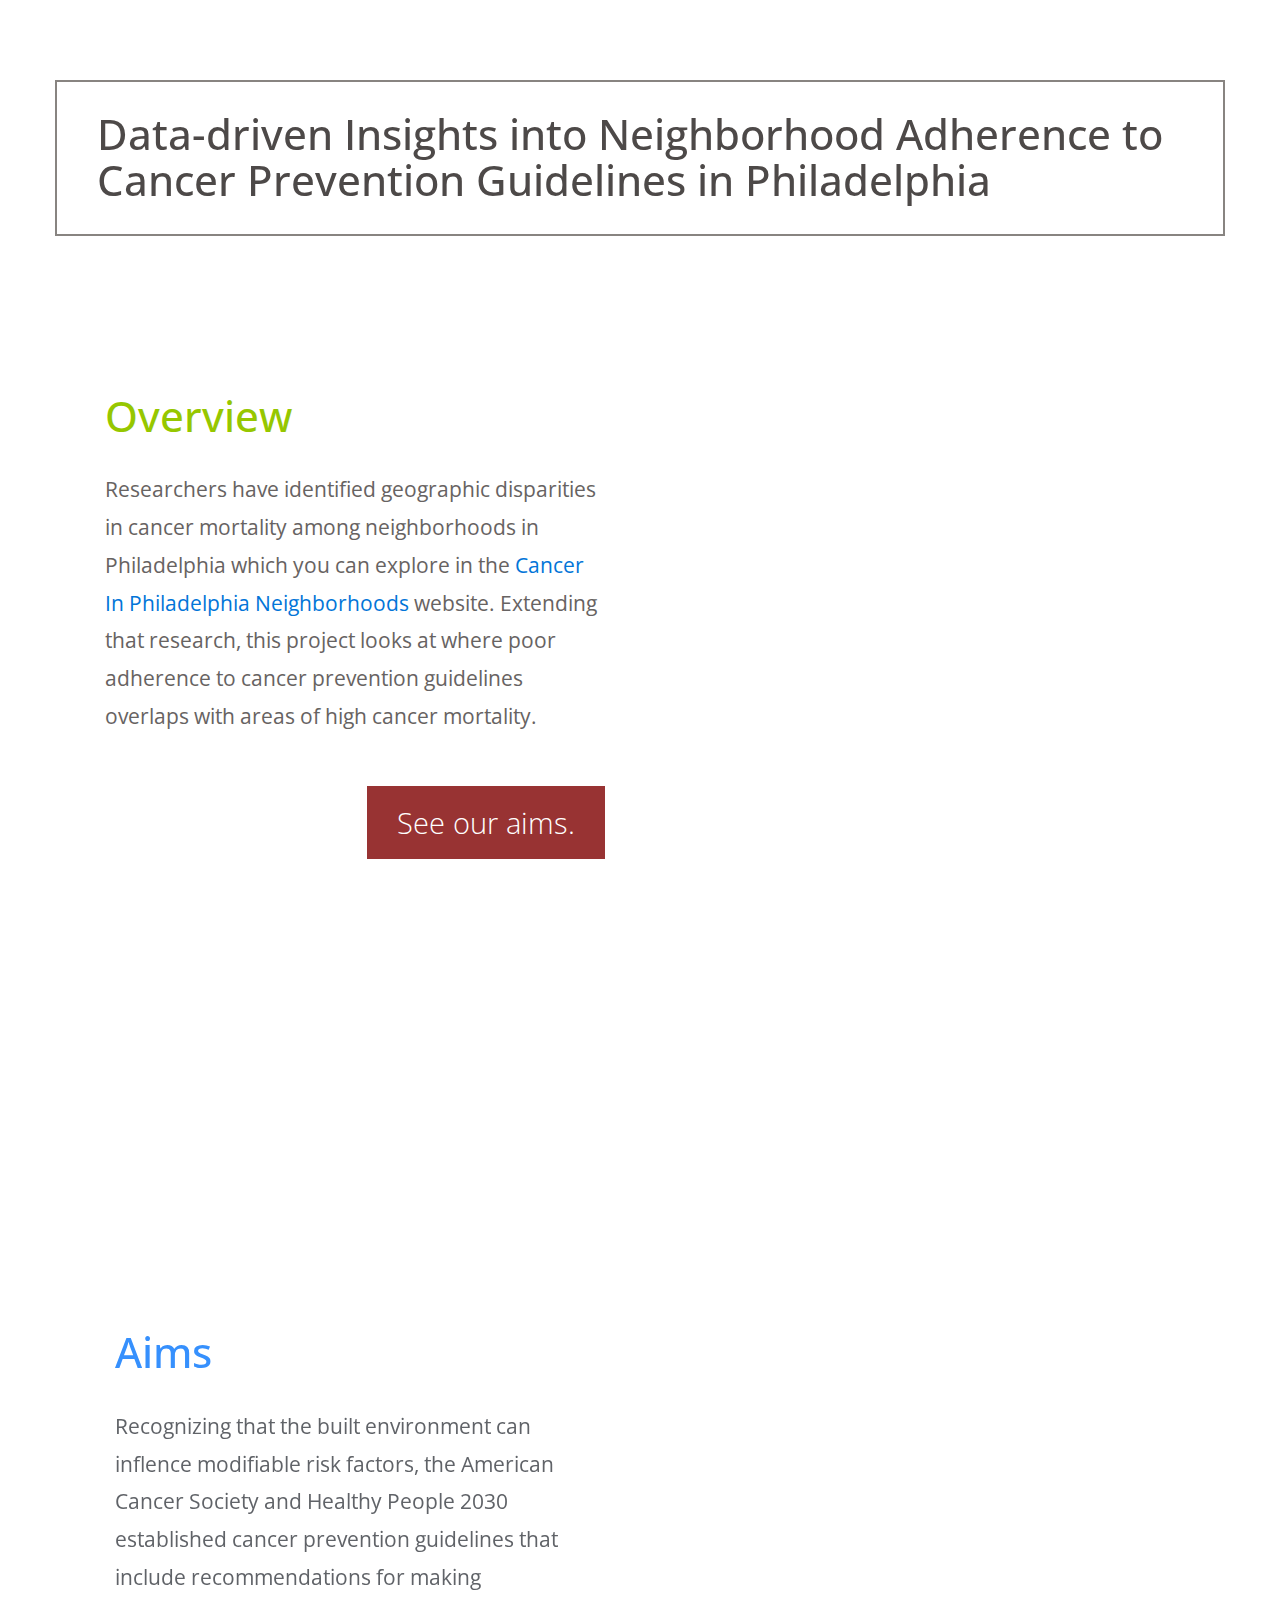
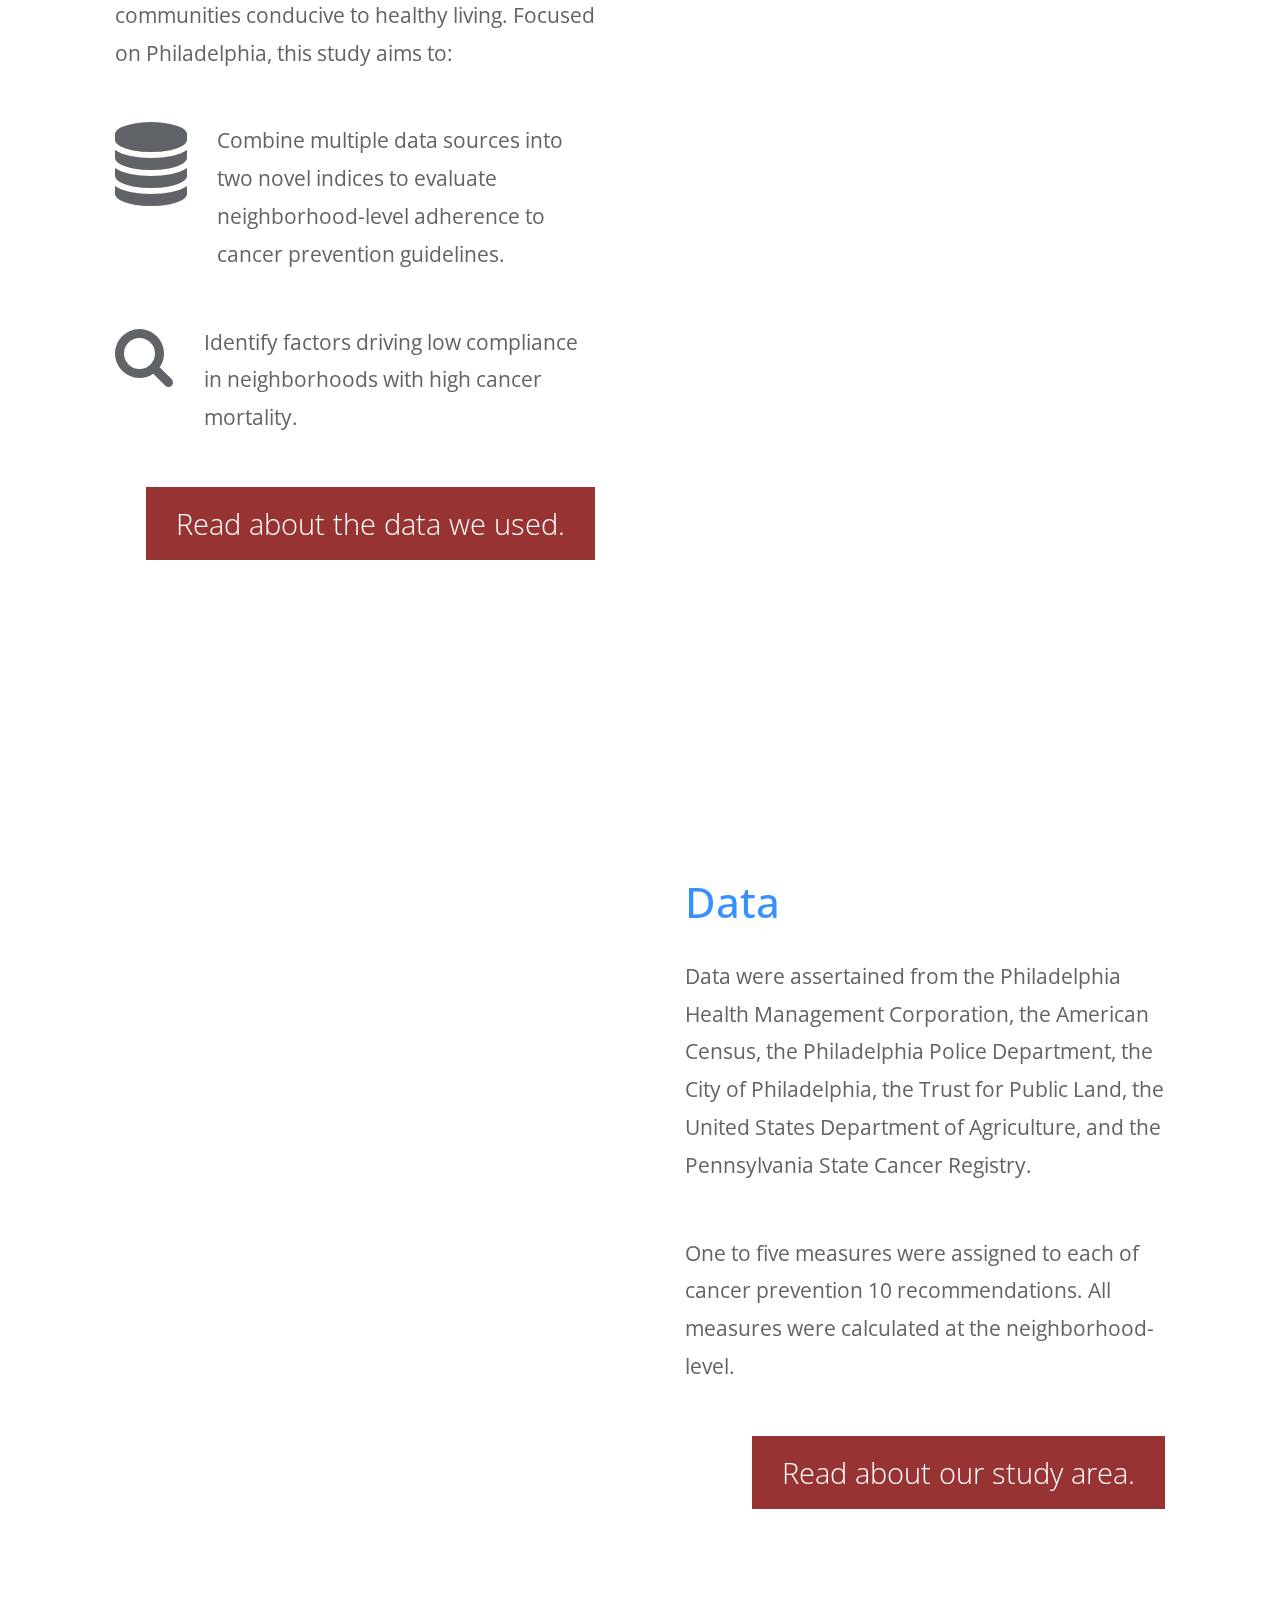
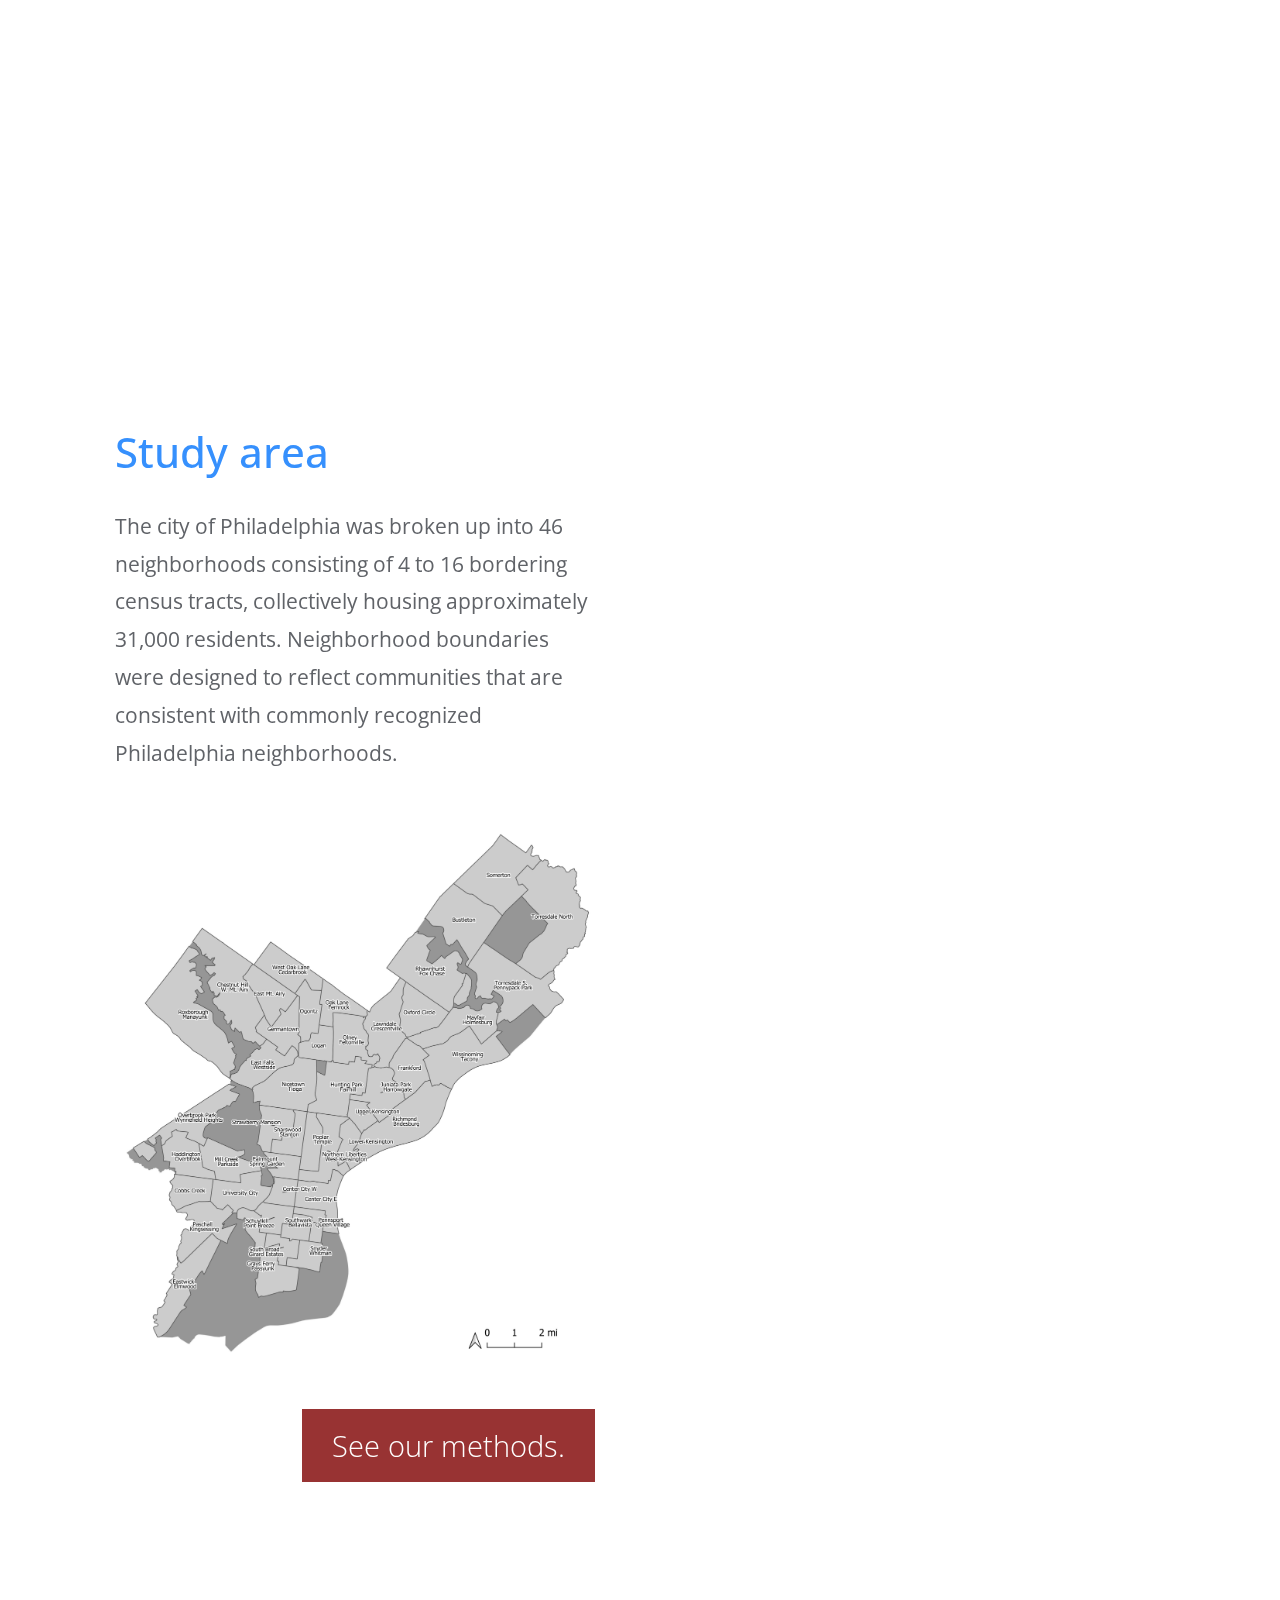
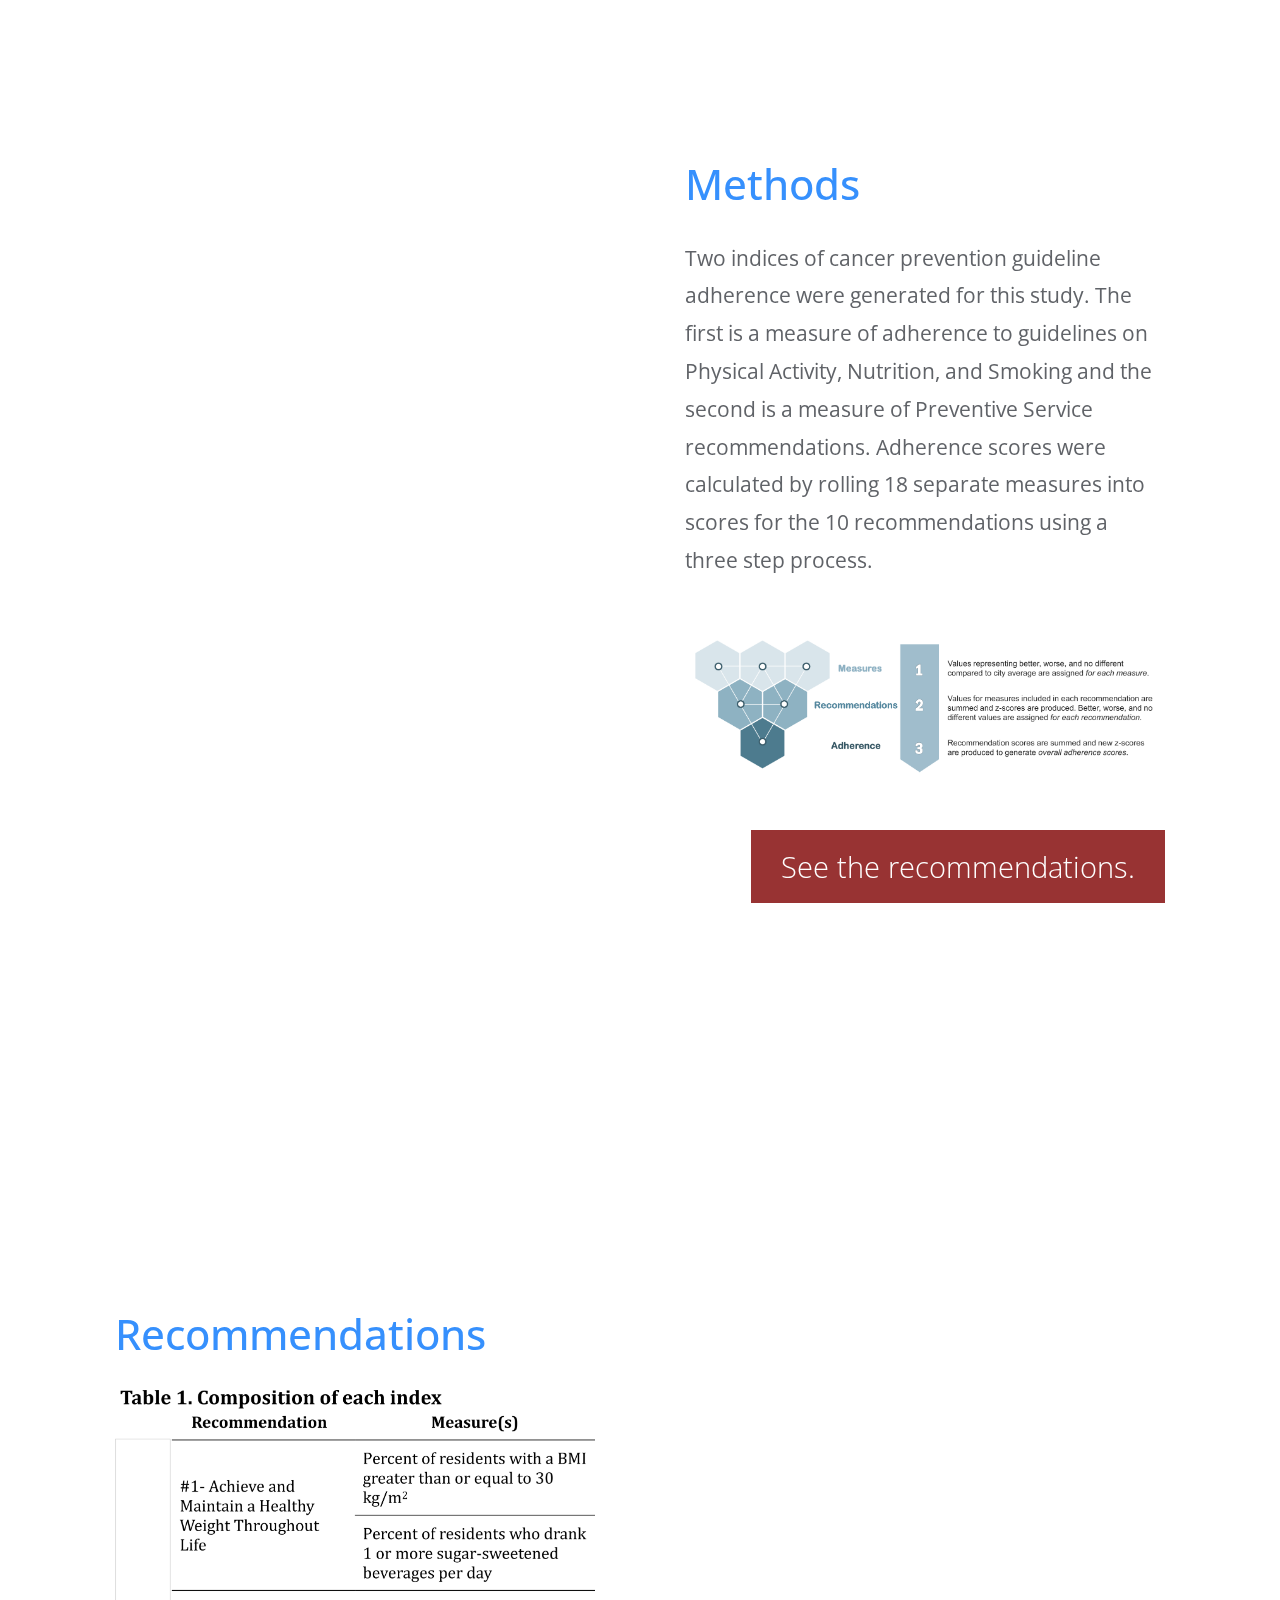
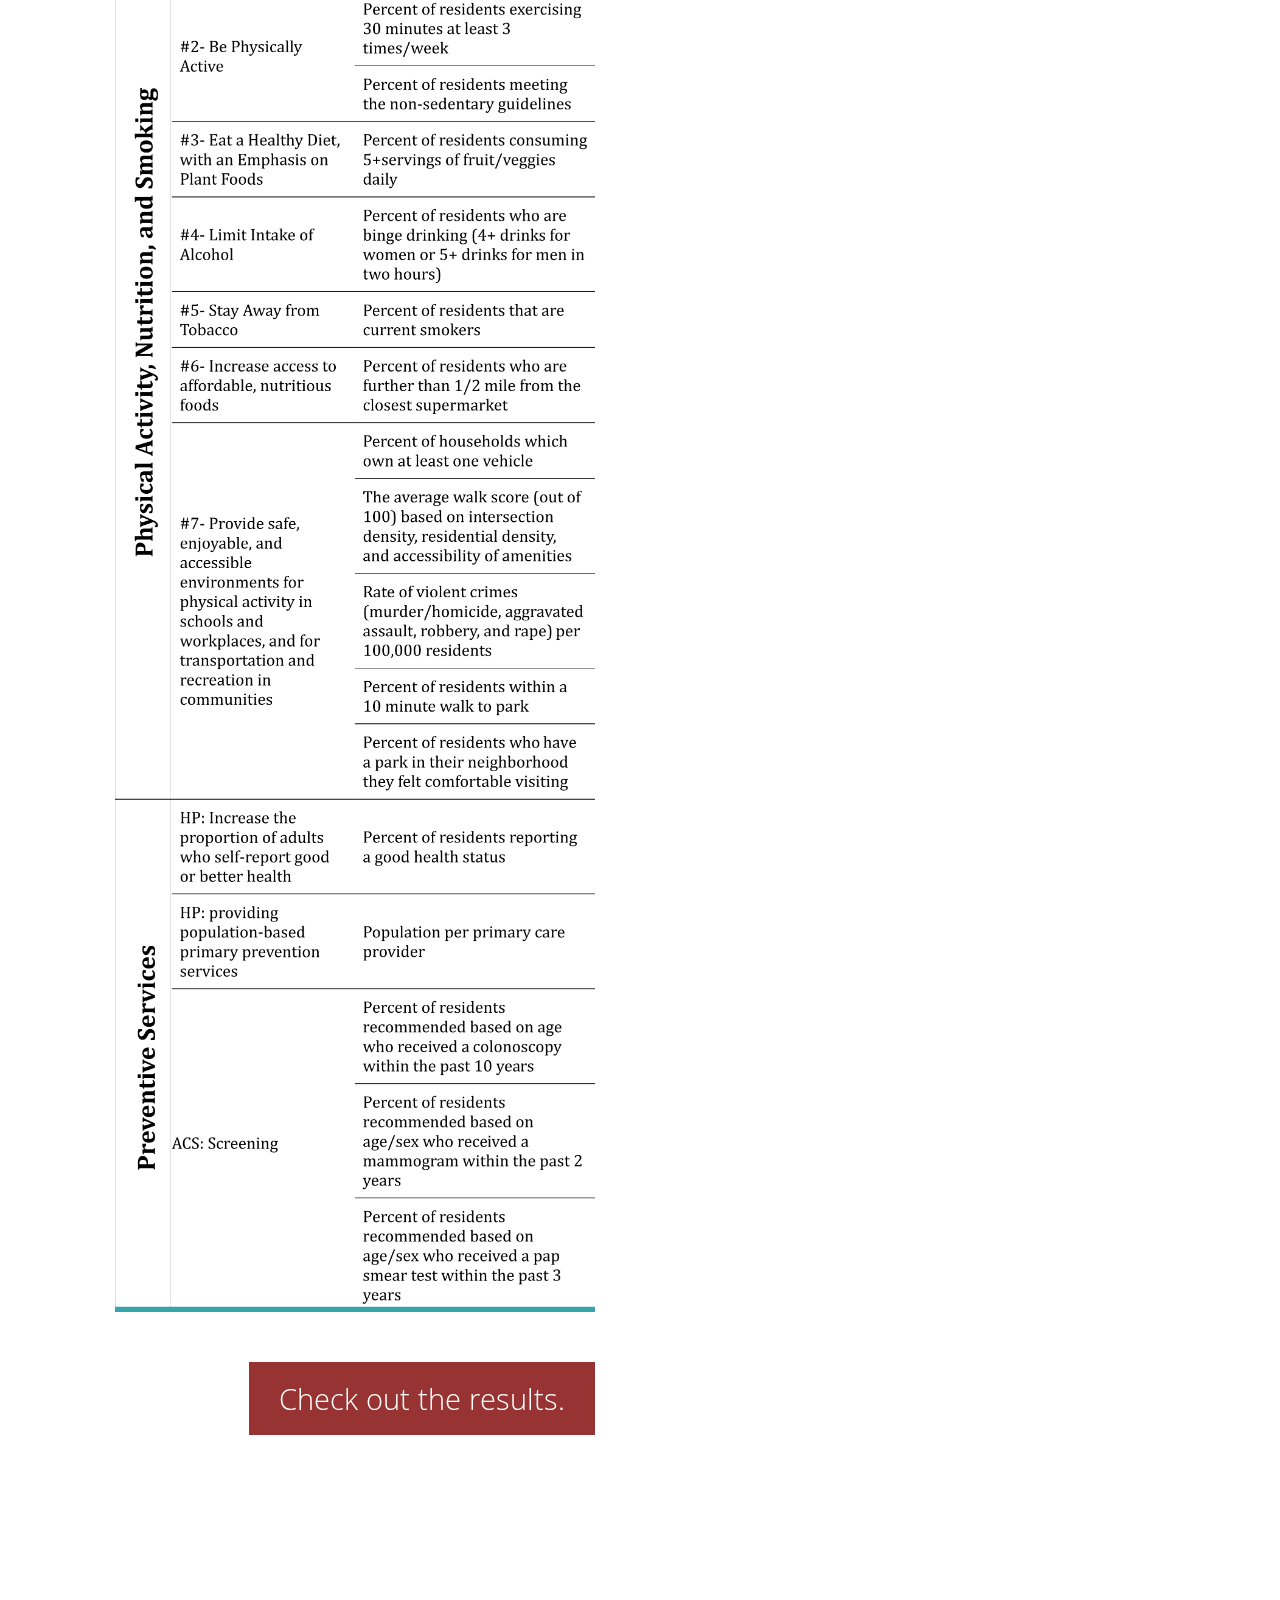
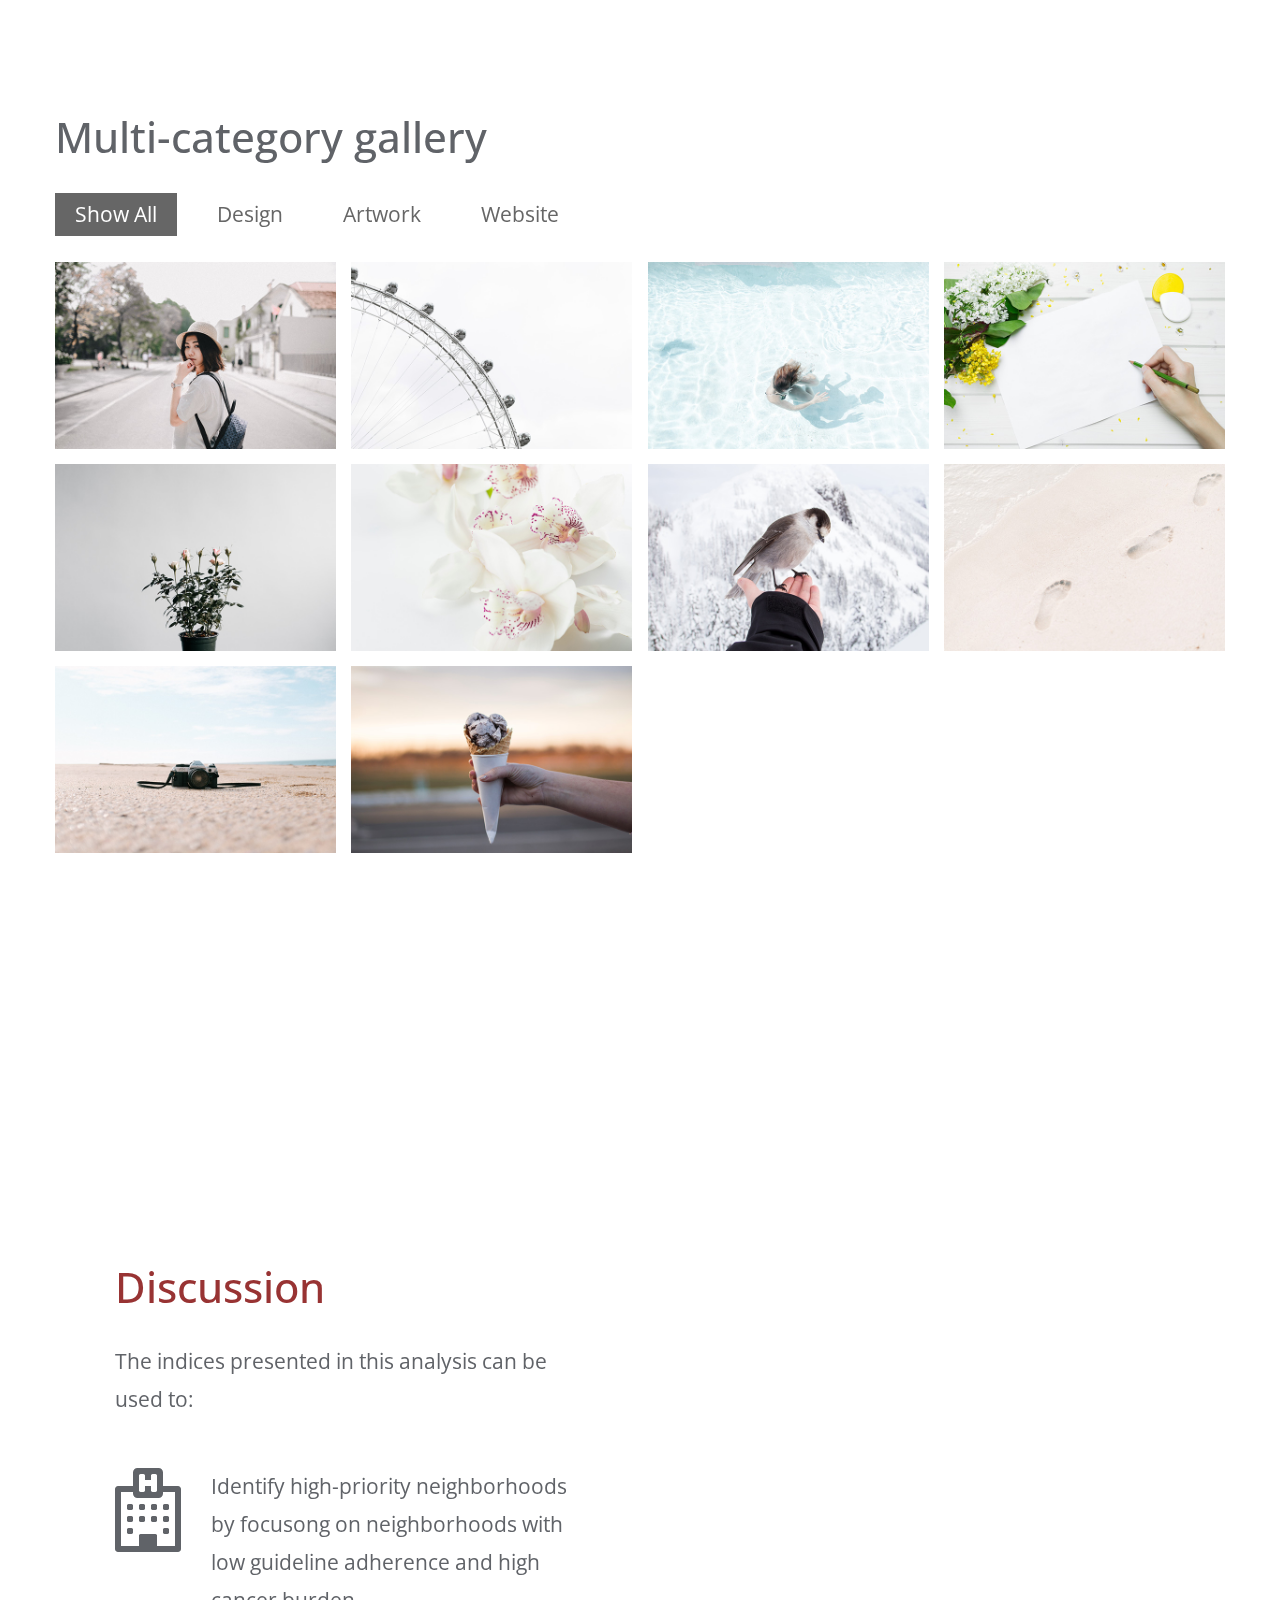
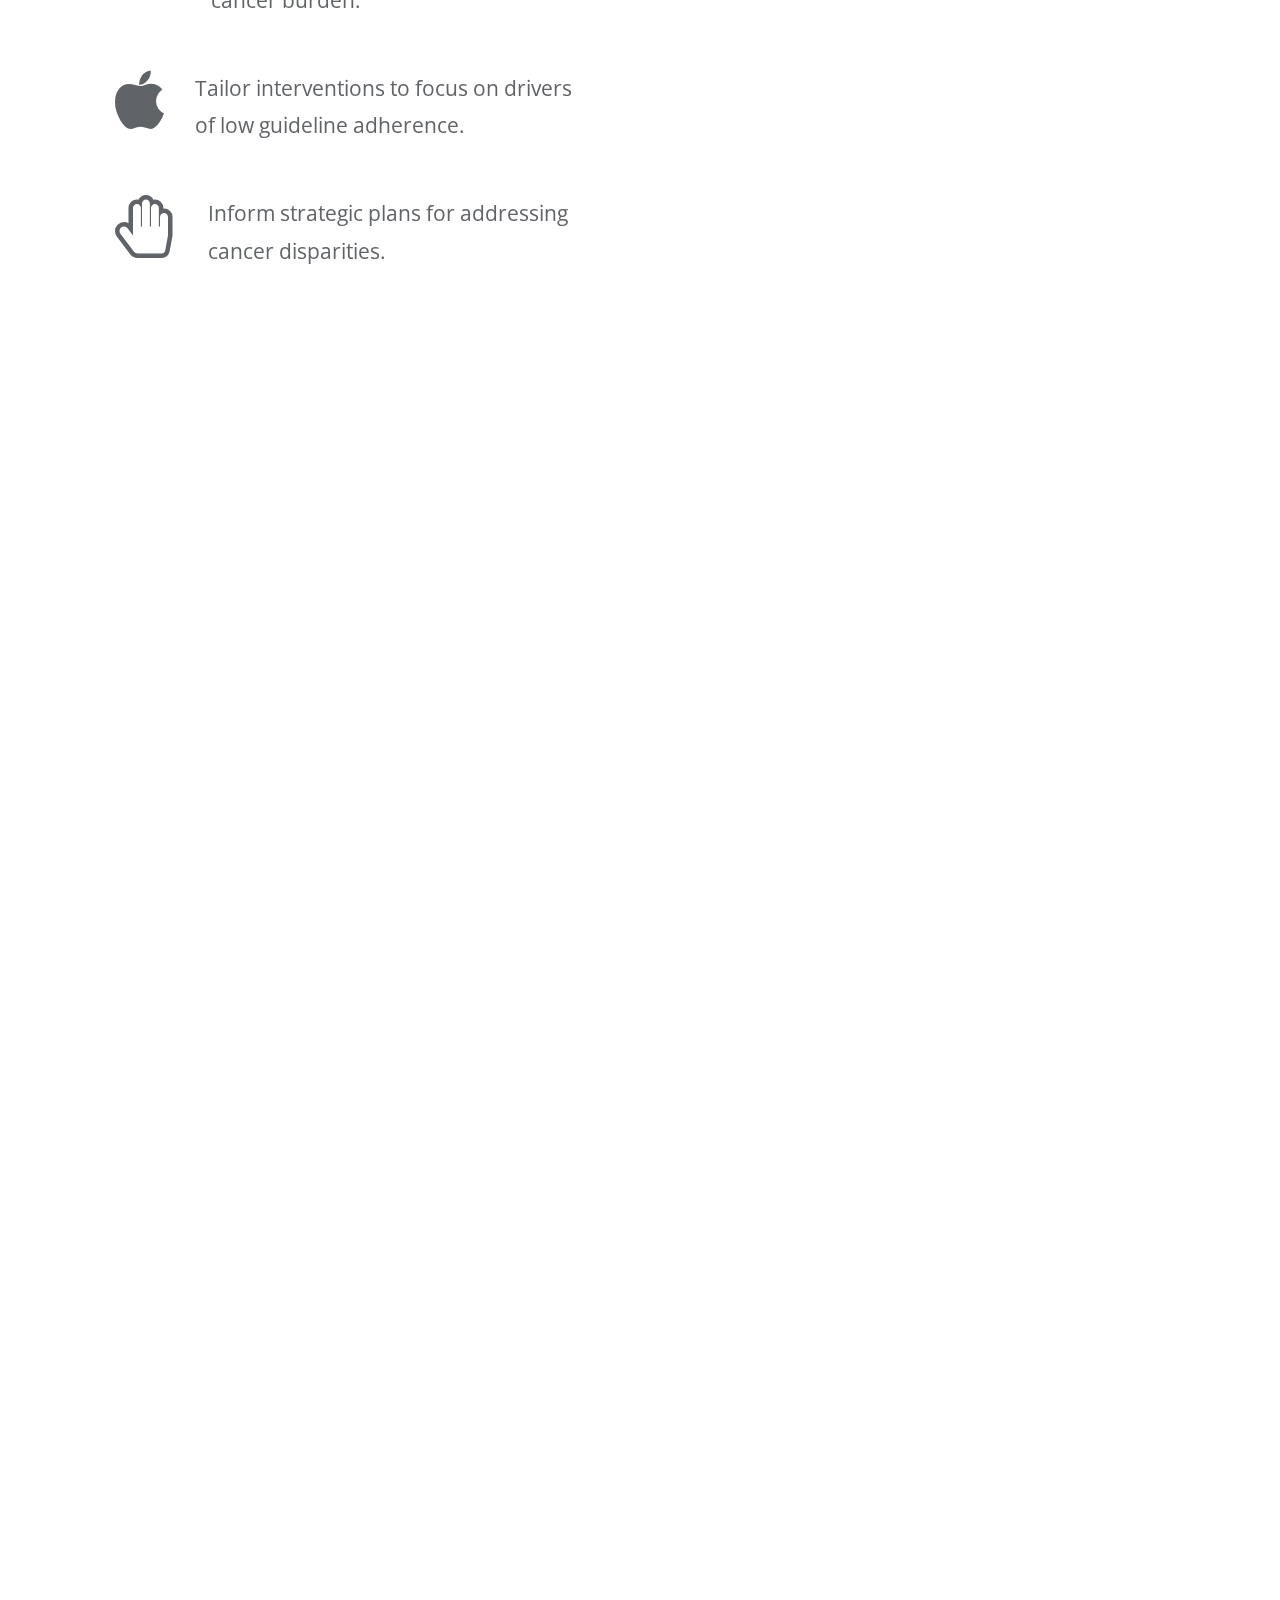
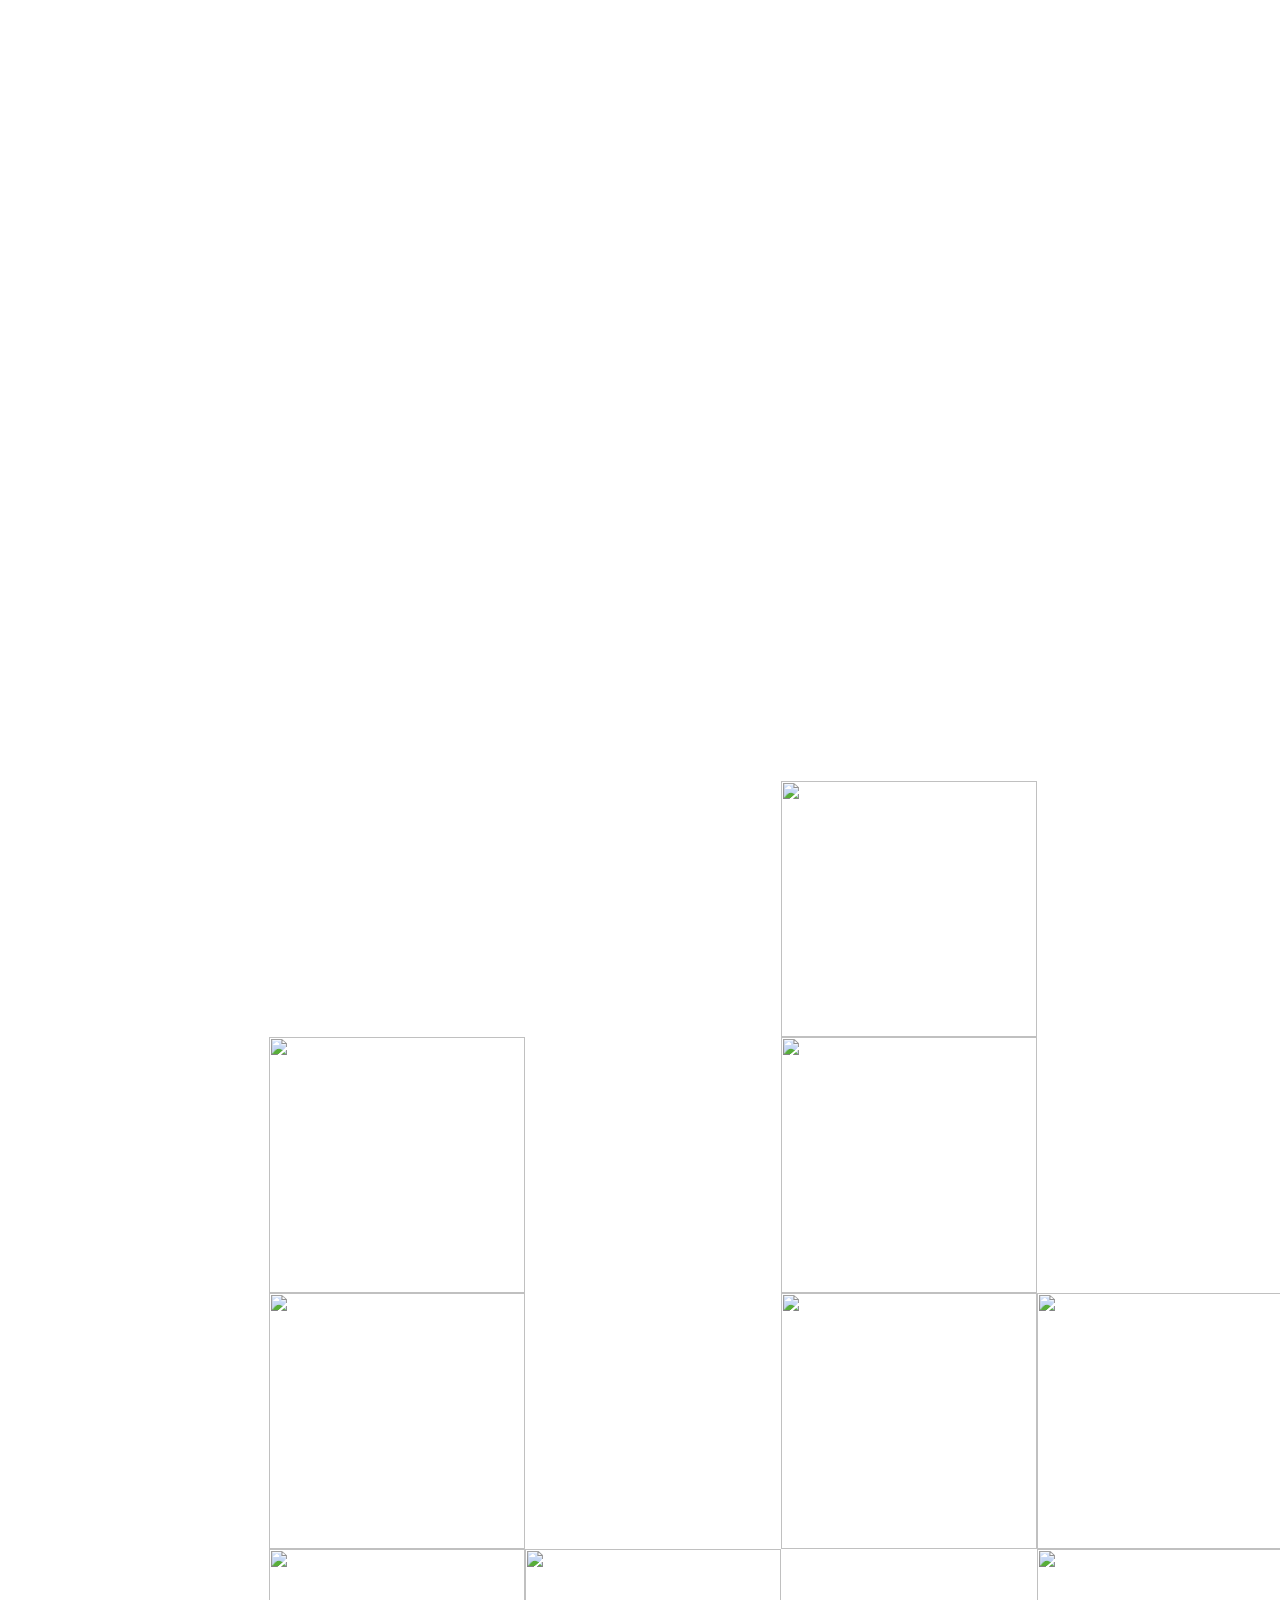
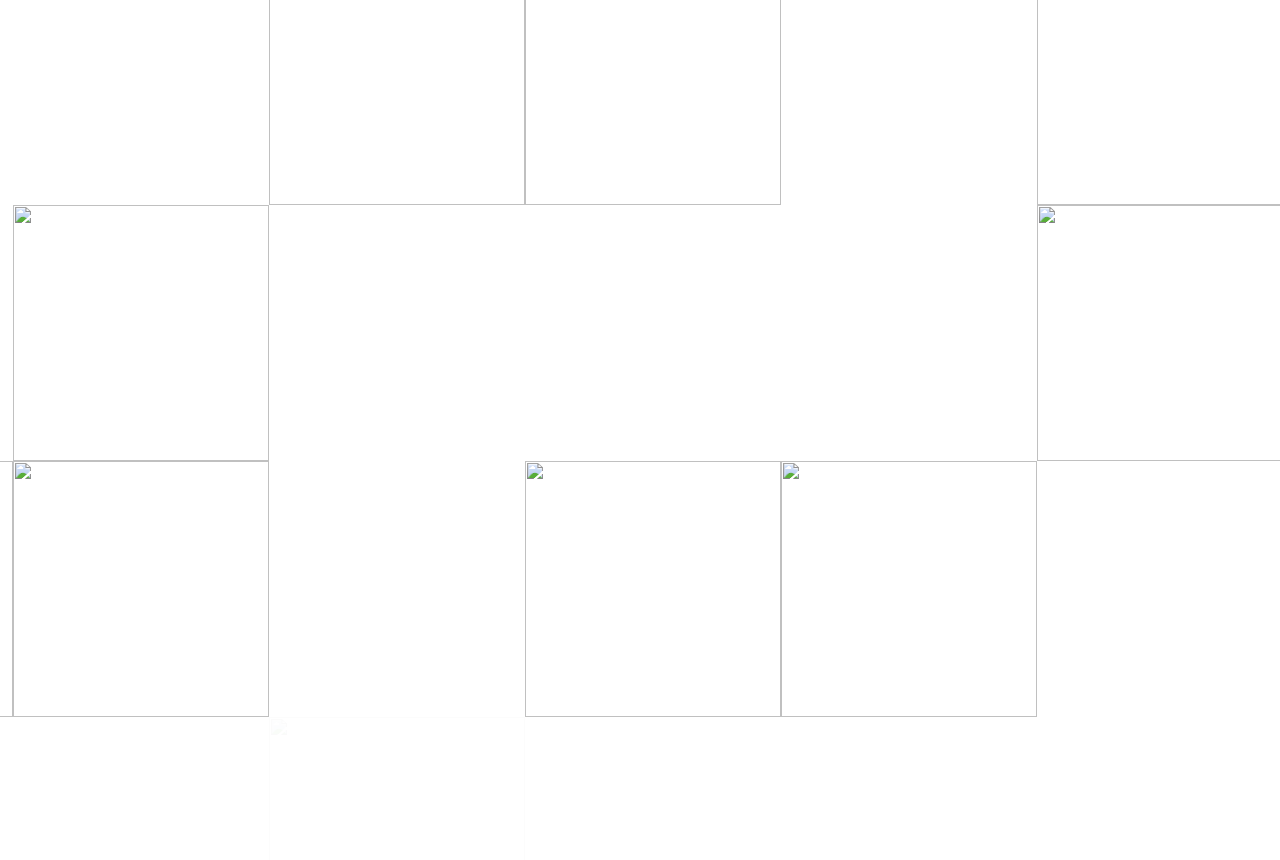
==== index.html @ 21bd01ef "Initial Commit" ====
<!DOCTYPE html>
<html lang="en">
<head>
    <meta charset="utf-8">
    <meta http-equiv="X-UA-Compatible" content="IE=edge">
    <meta name="viewport" content="width=device-width, initial-scale=1">

    <title>Page One - Responsive HTML CSS Template</title>
<!--
Page One Template
https://templatemo.com/tm-504-page-one
-->
    <!-- load stylesheets -->
    <link rel="stylesheet" href="https://fonts.googleapis.com/css?family=Open+Sans:300,400">  <!-- Google web font "Open Sans" -->
    <link rel="stylesheet" href="font-awesome-4.7.0/css/font-awesome.min.css">                <!-- Font Awesome -->
    <link rel="stylesheet" href="css/bootstrap.min.css">                                      <!-- Bootstrap style -->
    <link rel="stylesheet" href="css/magnific-popup.css">                                     <!-- Magnific Popup -->
    <link rel="stylesheet" href="css/templatemo-style.css">                                   <!-- Templatemo style -->
	<link rel="stylesheet" href="css/style.css":/>
    <link rel="stylesheet" href="https://unpkg.com/leaflet@1.0.3/dist/leaflet.css" type="text/css"/>
    <link href="https://fonts.googleapis.com/css2?family=Source+Sans+Pro:wght@300;400&display=swap" rel="stylesheet">

    <!-- HTML5 shim and Respond.js for IE8 support of HTML5 elements and media queries -->
    <!-- WARNING: Respond.js doesn't work if you view the page via file:// -->
        <!--[if lt IE 9]>
          <script src="https://oss.maxcdn.com/html5shiv/3.7.2/html5shiv.min.js"></script>
          <script src="https://oss.maxcdn.com/respond/1.4.2/respond.min.js"></script>
          <![endif]-->
      </head>

      <body>
        
        <div class="container-fluid" id="main">

            <!-- Home -->
            <section class="parallax-window tm-section tm-section-home" id="home" data-parallax="scroll" data-image-src="img/bg-01.jpg">
                <div class="tm-page-content-width tm-padding-b">
                    <div class="text-left tm-site-title-wrap">
                        <h1 class="tm-site-title">Data-driven Insights into Neighborhood Adherence to Cancer Prevention Guidelines in Philadelphia</h1>    
                    </div>                    
                    <div class="tm-textbox tm-white-bg">
                        <h2 class="tm-green-text tm-section-title">Overview</h2>
                        <p>Researchers have identified geographic disparities in cancer mortality among neighborhoods in Philadelphia which you can explore in the <a rel="nofollow" href="https://drexel.edu/uhc/research/projects/community-impact-reducing-cancer/Cancer%20in%20Philadelphia%20Neighborhoods/" target="_blank">Cancer In Philadelphia Neighborhoods</a> website. Extending that research, this project looks at where poor adherence to cancer prevention guidelines overlaps with areas of high cancer mortality.</p>
                        <p></p>
                        <a href="#aims" class="tm-btn">See our aims.</a>
                    </div>    
                    <div class="tm-copyright-div">
                        <p class="tm-copyright-text">Photo credit: Action Vance</p>
                    </div>                
                </div>
            </section>
            <!-- Services -->
            <section class="parallax-window tm-section tm-section-services" id="aims" data-parallax="scroll" data-image-src="img/bg-02.jpg">
                <div class="tm-page-content-width">
                    <div class="tm-translucent-white-bg tm-content-box tm-content-box-left tm-textbox-full-height">
                        <div class="tm-content-box-inner">
                            <h2 class="tm-section-title tm-blue-text">Aims</h2>
                            <p>Recognizing that the built environment can inflence modifiable risk factors, the American Cancer Society and Healthy People 2030 established cancer prevention guidelines that include recommendations for making communities conducive to healthy living. Focused on Philadelphia, this study aims to:</p>
                            <div class="media tm-media">
                                <i class="fa fa-4x fa-database tm-media-icon"></i>    
                                <div class="media-body tm-media-body">
                                    <p class="tm-medium-font">Combine multiple data sources into two novel indices to evaluate neighborhood-level adherence to cancer prevention guidelines.</p>       
                                </div>                                
                            </div>
                            <div class="media tm-media">
                                <i class="fa fa-3x fa-search tm-media-icon"></i>    
                                <div class="media-body tm-media-body">                                    
                                    <p class="tm-medium-font">Identify factors driving low compliance in neighborhoods with high cancer mortality.</p>   
                                </div>
                            </div>
                            <a href="#data" class="tm-btn">Read about the data we used.</a>
                            <div class="tm-copyright-div">
                                <p>Photo credit: Dyana Wing So</p>
                            </div>   
                        </div>              
                    </div>                      
                </div>                
            </section>


            <section class="parallax-window tm-section tm-section-services" id="data" data-parallax="scroll" data-image-src="img/bg-03.jpg">
                <div class="tm-page-content-width">
                    <div class="tm-translucent-white-bg tm-content-box tm-content-box-right tm-textbox-full-height">
                        <div class="tm-content-box-inner">
                            <h2 class="tm-section-title tm-blue-text">Data</h2>
                            <p>Data were assertained from the Philadelphia Health Management Corporation, the American Census, the Philadelphia Police Department, the City of Philadelphia, the Trust for Public Land, the United States Department of Agriculture, and the Pennsylvania State Cancer Registry.</p>
                            <p>One to five measures were assigned to each of cancer prevention 10 recommendations. All measures were calculated at the neighborhood-level.</p>           
                            <a href="#study-area" class="tm-btn">Read about our study area.</a>
                        </div>                        
                        <div class="tm-copyright-div">
                            <p>Photo credit: Shawn Henry</p>
                        </div>   
                    </div>                    
                </div>                
            </section>
            <section class="parallax-window tm-section tm-section-services" id="study-area" data-parallax="scroll" data-image-src="img/bg-04.jpg">
                <div class="tm-page-content-width">
                    <div class="tm-translucent-white-bg tm-content-box tm-content-box-left tm-textbox-full-height">
                        <div class="tm-content-box-inner">
                            <h2 class="tm-section-title tm-blue-text">Study area</h2>
                            <p>The city of Philadelphia was broken up into 46 neighborhoods consisting of 4 to 16 bordering census tracts, collectively housing approximately 31,000 residents. Neighborhood boundaries were designed to reflect communities that are consistent with commonly recognized Philadelphia neighborhoods.</p>           
                            <a href="img/S1_forWebsite.jpg"><img src="img/S1_forWebsite.jpg" alt="Image" class="img-fluid"></a>    
                            <p></p>
                            <a href="#methods" class="tm-btn">See our methods.</a>
                        </div>                        
                        <div class="tm-copyright-div">
                            <p>Photo credit: Edan Cohen</p>
                        </div>   
                    </div>                    
                </div>                
            </section>
            <section class="parallax-window tm-section tm-section-services" id="methods" data-parallax="scroll" data-image-src="img/bg-05.jpg">
                <div class="tm-page-content-width">
                    <div class="tm-translucent-white-bg tm-content-box tm-content-box-right tm-textbox-full-height">
                        <div class="tm-content-box-inner">
                            <h2 class="tm-section-title tm-blue-text">Methods</h2>
                            <p>Two indices of cancer prevention guideline adherence were generated for this study. The first is a measure of adherence to guidelines on Physical Activity, Nutrition, and Smoking and the second is a measure of Preventive Service recommendations. Adherence scores were calculated by rolling 18 separate measures into scores for the 10 recommendations using a three step process.</p>           
                            <a href="img/Fig1_forWebsite.png"><img src="img/Fig1_forWebsite.png" alt="Image" class="img-fluid"></a>    
                            <p></p>
                            <a href="#gallery" class="tm-btn">See the recommendations.</a>
                        </div>                        
                        <div class="tm-copyright-div">
                            <p>Photo credit: Chris Henry</p>
                        </div>   
                    </div>                    
                </div>                
            </section>
            <section class="parallax-window tm-section tm-section-services" id="methods" data-parallax="scroll" data-image-src="img/bg-06.jpg">
                <div class="tm-page-content-width">
                    <div class="tm-translucent-white-bg tm-content-box tm-content-box-left tm-textbox-full-height">
                        <div class="tm-content-box-inner">
                            <h2 class="tm-section-title tm-blue-text">Recommendations</h2>           
                            <a href="img/TableForWebsite.png"><img src="img/TableForWebsite.png" alt="Image" class="img-fluid"></a>    
                            <p></p>
                            <a href="#gallery" class="tm-btn">Check out the results.</a>
                        </div>                        
                        <div class="tm-copyright-div">
                            <p>Photo credit: Teitur Hansen</p>
                        </div>   
                    </div>                    
                </div>                
            </section>
            
            <!-- Gallery -->
            <section class="parallax-window tm-section tm-section-gallery tm-flex" id="gallery" data-parallax="scroll" data-image-src="img/bg-03.jpg">
                <div class="tm-page-content-width tm-flex-col tm-gallery-content">
                    <div class="tm-content-box-inner">
                        <h2 class="tm-section-title">Multi-category gallery</h2>
                        <!-- Add filtered gallery, 3:2 images -->
                        <div class="iso-section">
                            <ul class="filter-wrapper clearfix">
                                <li><a href="#" data-filter="*" class="selected opc-main-bg">Show All</a></li>
                                <li><a href="#" class="opc-main-bg" data-filter=".design">Design</a></li>
                                <li><a href="#" class="opc-main-bg" data-filter=".artwork">Artwork</a></li>
                                <li><a href="#" class="opc-main-bg" data-filter=".website">Website</a></li>
                            </ul>
                        </div>
                        <div class="iso-box-section">
                            <div class="iso-box-wrapper col4-iso-box">
                                <div class="iso-box design col-6 col-sm-4 col-md-4 col-lg-3 col-xl-3">
                                    <a href="img/gallery-img-01.jpg"><img src="img/gallery-img-01.jpg" alt="Image" class="img-fluid"></a>    
                                </div>
                                <div class="iso-box design col-6 col-sm-4 col-md-4 col-lg-3 col-xl-3">
                                    <a href="img/gallery-img-02.jpg"><img src="img/gallery-img-02.jpg" alt="Image" class="img-fluid"></a>    
                                </div>
                                <div class="iso-box design col-6 col-sm-4 col-md-4 col-lg-3 col-xl-3">
                                    <a href="img/gallery-img-03.jpg"><img src="img/gallery-img-03.jpg" alt="Image" class="img-fluid"></a>
                                </div>
                                <div class="iso-box design col-6 col-sm-4 col-md-4 col-lg-3 col-xl-3">
                                    <a href="img/gallery-img-04.jpg"><img src="img/gallery-img-04.jpg" alt="Image" class="img-fluid"></a>
                                </div>
                                <div class="iso-box artwork col-6 col-sm-4 col-md-4 col-lg-3 col-xl-3">
                                    <a href="img/gallery-img-05.jpg"><img src="img/gallery-img-05.jpg" alt="Image" class="img-fluid"></a>
                                </div>
                                <div class="iso-box artwork col-6 col-sm-4 col-md-4 col-lg-3 col-xl-3">
                                    <a href="img/gallery-img-06.jpg"><img src="img/gallery-img-06.jpg" alt="Image" class="img-fluid"></a>
                                </div>
                                <div class="iso-box website col-6 col-sm-4 col-md-4 col-lg-3 col-xl-3">
                                    <a href="img/gallery-img-07.jpg"><img src="img/gallery-img-07.jpg" alt="Image" class="img-fluid"></a>
                                </div>
                                <div class="iso-box website col-6 col-sm-4 col-md-4 col-lg-3 col-xl-3">
                                    <a href="img/gallery-img-08.jpg"><img src="img/gallery-img-08.jpg" alt="Image" class="img-fluid"></a>
                                </div>
                                <div class="iso-box design col-6 col-sm-4 col-md-4 col-lg-3 col-xl-3">
                                    <a href="img/gallery-img-09.jpg"><img src="img/gallery-img-09.jpg" alt="Image" class="img-fluid"></a>
                                </div>
                                <div class="iso-box artwork col-6 col-sm-4 col-md-4 col-lg-3 col-xl-3">
                                    <a href="img/gallery-img-10.jpg"><img src="img/gallery-img-10.jpg" alt="Image" class="img-fluid"></a>
                                </div>   
                            </div>                             
                        </div>
                    </div>
                </div>                
            </section>

            <!-- Contact -->
            <section class="parallax-window tm-section tm-section-contact" id="contact" data-parallax="scroll" data-image-src="img/bg-07.jpg">
                <div class="tm-page-content-width">
                    <div class="tm-translucent-white-bg tm-textbox tm-content-box tm-textbox-full-height">
                        <h2 class="tm-section-title tm-red-text">Discussion</h2>
                        <p>The indices presented in this analysis can be used to: </p>
                        <div class="media tm-media">
                            <i class="fa fa-4x fa-hospital-o tm-media-icon"></i>    
                            <div class="media-body tm-media-body">
                                <p class="tm-medium-font">Identify high-priority neighborhoods by focusong on neighborhoods with low guideline adherence and high cancer burden.</p>       
                            </div>                                
                        </div>
                        <div class="media tm-media">
                            <i class="fa fa-3x fa-apple tm-media-icon"></i>    
                            <div class="media-body tm-media-body">                                    
                                <p class="tm-medium-font">Tailor interventions to focus on drivers of low guideline adherence.</p>   
                            </div>
                        </div>
                        <div class="media tm-media">
                            <i class="fa fa-3x fa-hand-paper-o tm-media-icon"></i>    
                            <div class="media-body tm-media-body">                                    
                                <p class="tm-medium-font">Inform strategic plans for addressing cancer disparities.</p>   
                            </div>
                        </div>
                    </div> 
                </div>
                <div class="tm-copyright-div">
                    <p class="tm-copyright-text">Photo credit: Jimmy Woo - Copyright &copy; <span class="tm-current-year"></span> Fox Chase Cancer Center
                    - Design: TemplateMo
                - Background Images: Unsplash </p>
                </div>                
            </section>
            <section class="parallax-window tm-section tm-section-contact" id="map" data-parallax="scroll" data-image-src="img/bg-01.jpg">
                <div class="col-lg-3 col-md-12 map">
                    <!-- Map -->
                    <div class="map-outer tm-mb-40">
                        <div class="gmap-canvas">
                            <iframe width="100%" height="400" id="gmap-canvas"
                                src="https://maps.google.com/maps?q=Av.+L%C3%BAcio+Costa,+Rio+de+Janeiro+-+RJ,+Brazil&t=&z=13&ie=UTF8&iwloc=&output=embed"
                                frameborder="0" scrolling="no" marginheight="0" marginwidth="0"></iframe>
                        </div>
                    </div>
                </div>          
            </section>
        <!-- load JS files -->
        <script src="js/jquery-1.11.3.min.js"></script>         <!-- https://jquery.com/download/ -->
        <script src="js/isotope.pkgd.min.js"></script>          <!-- https://isotope.metafizzy.co/ -->
        <script src="js/imagesloaded.pkgd.min.js"></script>     <!-- https://imagesloaded.desandro.com/ --> 
        <script src="js/jquery.magnific-popup.min.js"></script> <!-- http://dimsemenov.com/plugins/magnific-popup/ -->
        <script src="js/parallax.min.js"></script>
        <script>     
            $(document).ready(function () {
                // Isotope for Gallery
                if ( $('.iso-box-wrapper').length > 0 ) { 

                    var $container  = $('.iso-box-wrapper'), 
                    $imgs     = $('.iso-box img');

                    $container.imagesLoaded(function () {
                        $container.isotope({
                            layoutMode: 'fitRows',
                            itemSelector: '.iso-box'
                        });
                        $imgs.load(function(){
                            $container.isotope('reLayout');
                        })
                    });

                    //filter items on button click
                    $('.filter-wrapper li a').click(function(){
                        var $this = $(this), filterValue = $this.attr('data-filter');
                        $container.isotope({ 
                            filter: filterValue,
                            animationOptions: { 
                                duration: 750, 
                                easing: 'linear', 
                                queue: false, 
                            }                
                        });             

                        // don't proceed if already selected
                        if ( $this.hasClass('selected') ) { 
                            return false; 
                        }

                        var filter_wrapper = $this.closest('.filter-wrapper');
                        filter_wrapper.find('.selected').removeClass('selected');
                        $this.addClass('selected');

                        return false;
                    });
                }

                // Magnific Popup for Gallery
                $('.iso-box-wrapper').magnificPopup({
                    delegate: 'a', // child items selector, by clicking on it popup will open
                    type: 'image',
                    gallery:{enabled:true}
                });

                // Smooth scrolling (https://css-tricks.com/snippets/jquery/smooth-scrolling/)
                // Select all links with hashes
                $('a[href*="#"]')
                  // Remove links that don't actually link to anything
                  .not('[href="#"]')
                  .not('[href="#0"]')
                  .click(function(event) {
                    // On-page links
                    if (
                      location.pathname.replace(/^\//, '') == this.pathname.replace(/^\//, '') 
                      && 
                      location.hostname == this.hostname
                    ) {
                      // Figure out element to scroll to
                      var target = $(this.hash);
                      target = target.length ? target : $('[name=' + this.hash.slice(1) + ']');
                      // Does a scroll target exist?
                      if (target.length) {
                        // Only prevent default if animation is actually gonna happen
                        event.preventDefault();
                        $('html, body').animate({
                          scrollTop: target.offset().top
                        }, 600, function() {
                          // Callback after animation
                          // Must change focus!
                          var $target = $(target);
                          $target.focus();
                          if ($target.is(":focus")) { // Checking if the target was focused
                            return false;
                          } else {
                            $target.attr('tabindex','-1'); // Adding tabindex for elements not focusable
                            $target.focus(); // Set focus again
                          };
                        });
                      }
                    }
                  });

                // Update the current year in copyright
                $('.tm-current-year').text(new Date().getFullYear());          
            });
    </script>   
        <script src="js/leaflet.js"></script>
        <script src="js/map.js"></script>
</body>
</html>
---- css/templatemo-style.css ----
/* 

Page One Template

https://templatemo.com/tm-504-page-one

*/
/* Tesla's added CSS*/

.tm-custom-box {
    position: absolute;
    bottom: 20px;
    right: 20px;
    padding: 0px;
    background-color: rgba(255, 255, 255, 0);
    color: #000;
    display: none; /* Hide the box by default */
}

.tm-section-services:hover .tm-custom-box {
    display: block; /* Show the box when hovering over the section */
}

.parallax-window {
    position: relative;
    background-color: rgba(255, 255, 255, 0.3); /* Adjust the alpha value as needed */
}

.parallax-window:before {
    content: '';
    position: absolute;
    top: 0;
    right: 0;
    bottom: 0;
    left: 0;
    background: url('img/bg-02.jpg') center center / cover no-repeat fixed; /* Replace 'img/bg-02.jpg' with your background image */
    z-index: -1;
    opacity: 0.7; /* Adjust the opacity as needed */
}


/* already part of template */

body {
	font-size: 21px;	
	overflow-x: hidden;
}

body,button,.form-control {
	color: #606368;
	font-family: 'Open Sans', Helvetica, Arial, sans-serif; 
	font-weight: 400;	
}

button { cursor: pointer; }
a, button { transition: all 0.3s ease; }
a:hover,
a:focus {
	text-decoration: none;
	outline: none;
}

.container-fluid { 
	padding-left: 0; 
	padding-right: 0;
	overflow-x: hidden;
}

.tm-flex { display: flex; }

.tm-section {
	background-position: center center;
    background-size: cover;
    background-repeat: no-repeat;
}

button:focus { outline: none; }

p { 
	line-height: 1.8;
	margin-bottom: 50px;
}

.tm-section-title {
	font-size: 2.6rem;
    margin-bottom: 2rem;	
}

.tm-site-title-wrap {
	padding-top: 80px;
	padding-bottom: 100px;
}

.tm-site-title { 
	border: 2px solid #888481;
	color: #4d4948;
	display: inline-block;
	font-size: 2.6rem; 
	padding: 30px 40px;
}

.tm-textbox {
	max-width: 600px;
	width: 100%;
	padding: 50px;
	overflow: auto;
}

.tm-textbox-full-height { min-height: 950px; }

.tm-white-bg {
	background-color: white;
	color: #676362;
}

.tm-translucent-white-bg { background-color: rgba(255,255,255,0.80); }

.tm-btn,.tm-btn:visited {
	display: block;
	float: right;
	font-size: 1.8rem;
	font-weight: 300;
	color: white;
	background-color: #983333;
	padding: 15px 30px;
	cursor: pointer;
	border: none;
}

.tm-btn:hover,.tm-btn:focus {
	color: white;
	background-color: #c9302c;
}

.tm-green-text { color: #96C700; }
.tm-blue-text { color: #3690FD; }
.tm-red-text { color: #983333; }

.tm-content-box {
	overflow: auto;
	height: 100%;
	max-width: 600px;
	width:  100%;
	padding: 180px 60px 100px;	
	display: -ms-flexbox;	
	display: -webkit-flex;	
	display: flex;   
	-webkit-flex-direction: column;   
	    -ms-flex-direction: column;   
	        flex-direction: column;
}

.tm-gallery-content { padding-top: 180px; }

.tm-content-box-right {
	margin-left: auto;
	margin-right: 0;
}

.tm-small-font { font-size: 1rem; }

.tm-page-content-width {
	max-width: 1200px;
	margin: 0 auto;	
	padding-left: 15px;
	padding-right: 15px;
	width: 100%;	
}

.tm-padding-b {	padding-bottom: 80px; }
.tm-page-content-width,.tm-content-box { min-height: 1150px; }

.tm-flex-col {
	display: -ms-flexbox;
	display: -webkit-flex;
	display: flex;
    -ms-flex-direction: column;
        -webkit-flex-direction: column;
            flex-direction: column;    
}

.tm-media-icon {
	margin-right: 30px;
	margin-bottom: 0;
}

/* IE fix */
.tm-media-body { 
	flex: 1 1 auto; 
	width: 100%; 
}

/* Gallery */
.tm-section-gallery { min-height: 1100px; }
.filter-wrapper { padding-left: 0; }
.filter-wrapper li {
    display: inline-block;
    margin-right: 15px;
    margin-bottom: 10px;
}

.filter-wrapper li:last-child { margin-right: 0; }

.filter-wrapper li a {
	background-color: white;
    color: #666;
    font-weight: 400;
    padding: 6px 20px;    
    display: block;
    text-decoration: none;
    transition: all 0.4s ease-in-out;
}

.filter-wrapper li a.selected { 
	background-color: #666666; 
	color: white;
}
.iso-box {
    position: relative;
    min-height: 50px;
    float: left;
    overflow: hidden;
    margin-bottom: 15px;
    padding-left: 8px;
    padding-right: 8px;
}
.iso-box-section {
	margin-left: -8px;
    margin-right: -8px;
}

/* Contact */
.form-control {
	background-color: transparent;
	border-radius: 0;
	font-size: 1.15rem;
	padding: .9rem 1.25rem;
}

.form-control:focus {
	background-color: transparent;
	border-color: #983333;
}

.form-group { margin-bottom: 1.2rem; }
.tm-section-contact { position: relative; }

.tm-copyright-div {	
	color: white;
	display: inline-block;
	padding: 30px 35px;
	position: absolute;
    bottom: 0;
    right: 0;    
}

.tm-copyright-text { 
	font-size: 1.18rem;
    margin-bottom: 0;
    font-weight: 300;
}

.tm-copyright-text a {
	color: #fff;
}

/* Media Queries */
@media screen and (max-width: 991px) {
	.tm-gallery-content { padding-top: 150px; }
	.tm-section-gallery { min-height: 900px; }
	.tm-page-content-width,.tm-content-box { min-height: 1200px;	}
}

@media screen and (max-width: 767px) {
	.tm-gallery-content { padding-top: 100px; }
	.tm-content-box { padding: 100px 60px 100px; }
	.tm-section-gallery { min-height: 1050px; }	
	.tm-page-content-width,.tm-content-box { min-height: 1050px;	}
	.tm-site-title-wrap {
		padding-top: 60px;
		padding-bottom: 60px;
	}
}

@media screen and (max-height: 639px) {
	.tm-section-home { min-height: 100%; }
}

@media screen and (max-width: 575px) {
	.tm-gallery-content {padding-bottom: 150px;}	
}

@media screen and (max-width: 420px) {
	.tm-media {
		flex-direction: column;
		align-items: center;
	}

	.tm-media-icon {
		margin-right: 0;
		margin-bottom: 30px;
	}
}
---- css/style.css ----
html { height:100%;}
body {
    height:100%;
    padding: 0;
    margin: 0;
}

#map {
    width: 100%;
    margin: 0 auto;
    height: 90%;
}
.info {
z-index: 1000;
position: absolute;
right: 40%;
top: 5%;
padding: 6px 8px;
font: 14px Arial, Helvetica, sans-serif;
text-align: center;
background: white;
background: rgba(255, 255, 255, 0.8);
box-shadow: 0 0 15px rgba(0, 0, 0, 0.2);
border-radius: 5px;
}

.info h1 {
font-size: 16px;
margin: 0 0 5px;
color: #777777;
}


.legend {
line-height: 18px;
color: #333333;
font-family: 'Open Sans', Helvetica, sans-serif;
padding: 6px 8px;
background: white;
background: rgba(255,255,255,0.8);
box-shadow: 0 0 15px rgba(0,0,0,0.2);
border-radius: 5px;
}

.legend i {
width: 28px;
height: 18px;
float: left;
margin-right: 8px;
opacity: 0.7;
}


.legend p {
font-size: 12px;
line-height: 18px;
margin: 0;
}
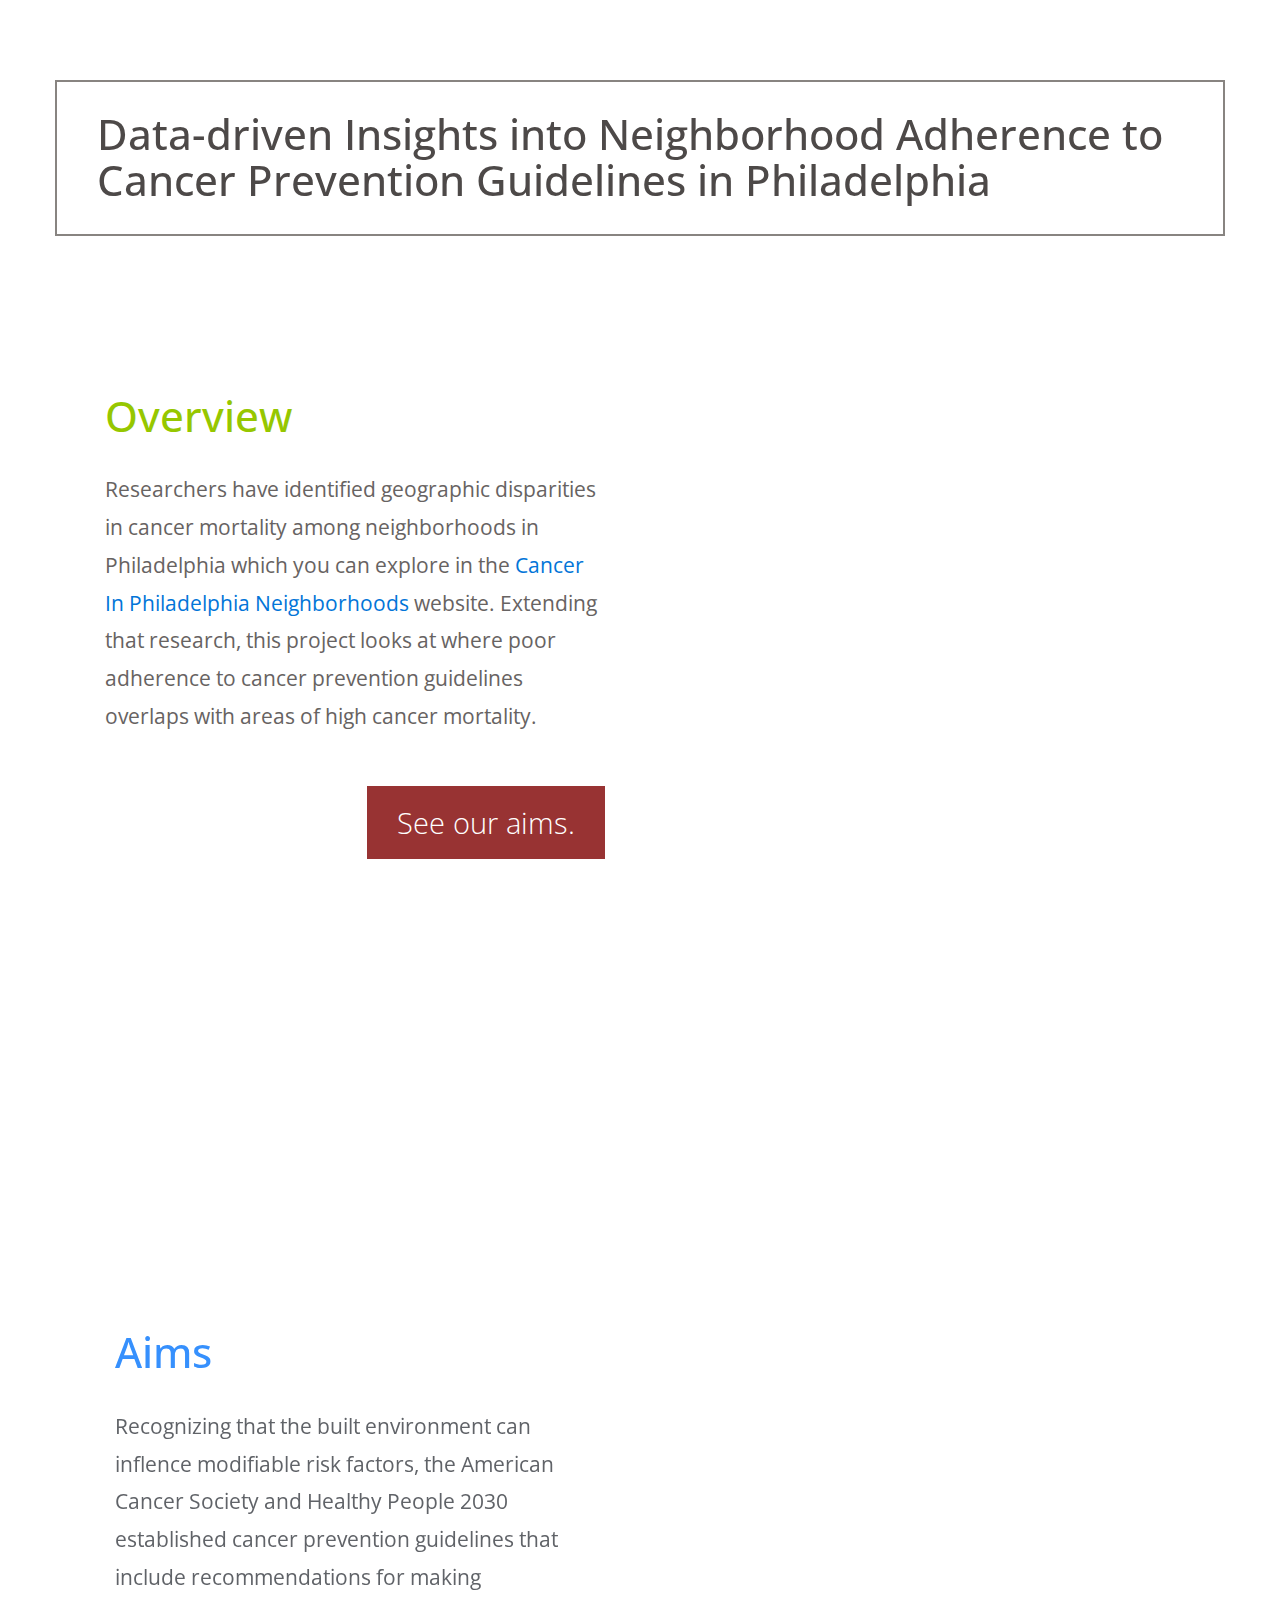
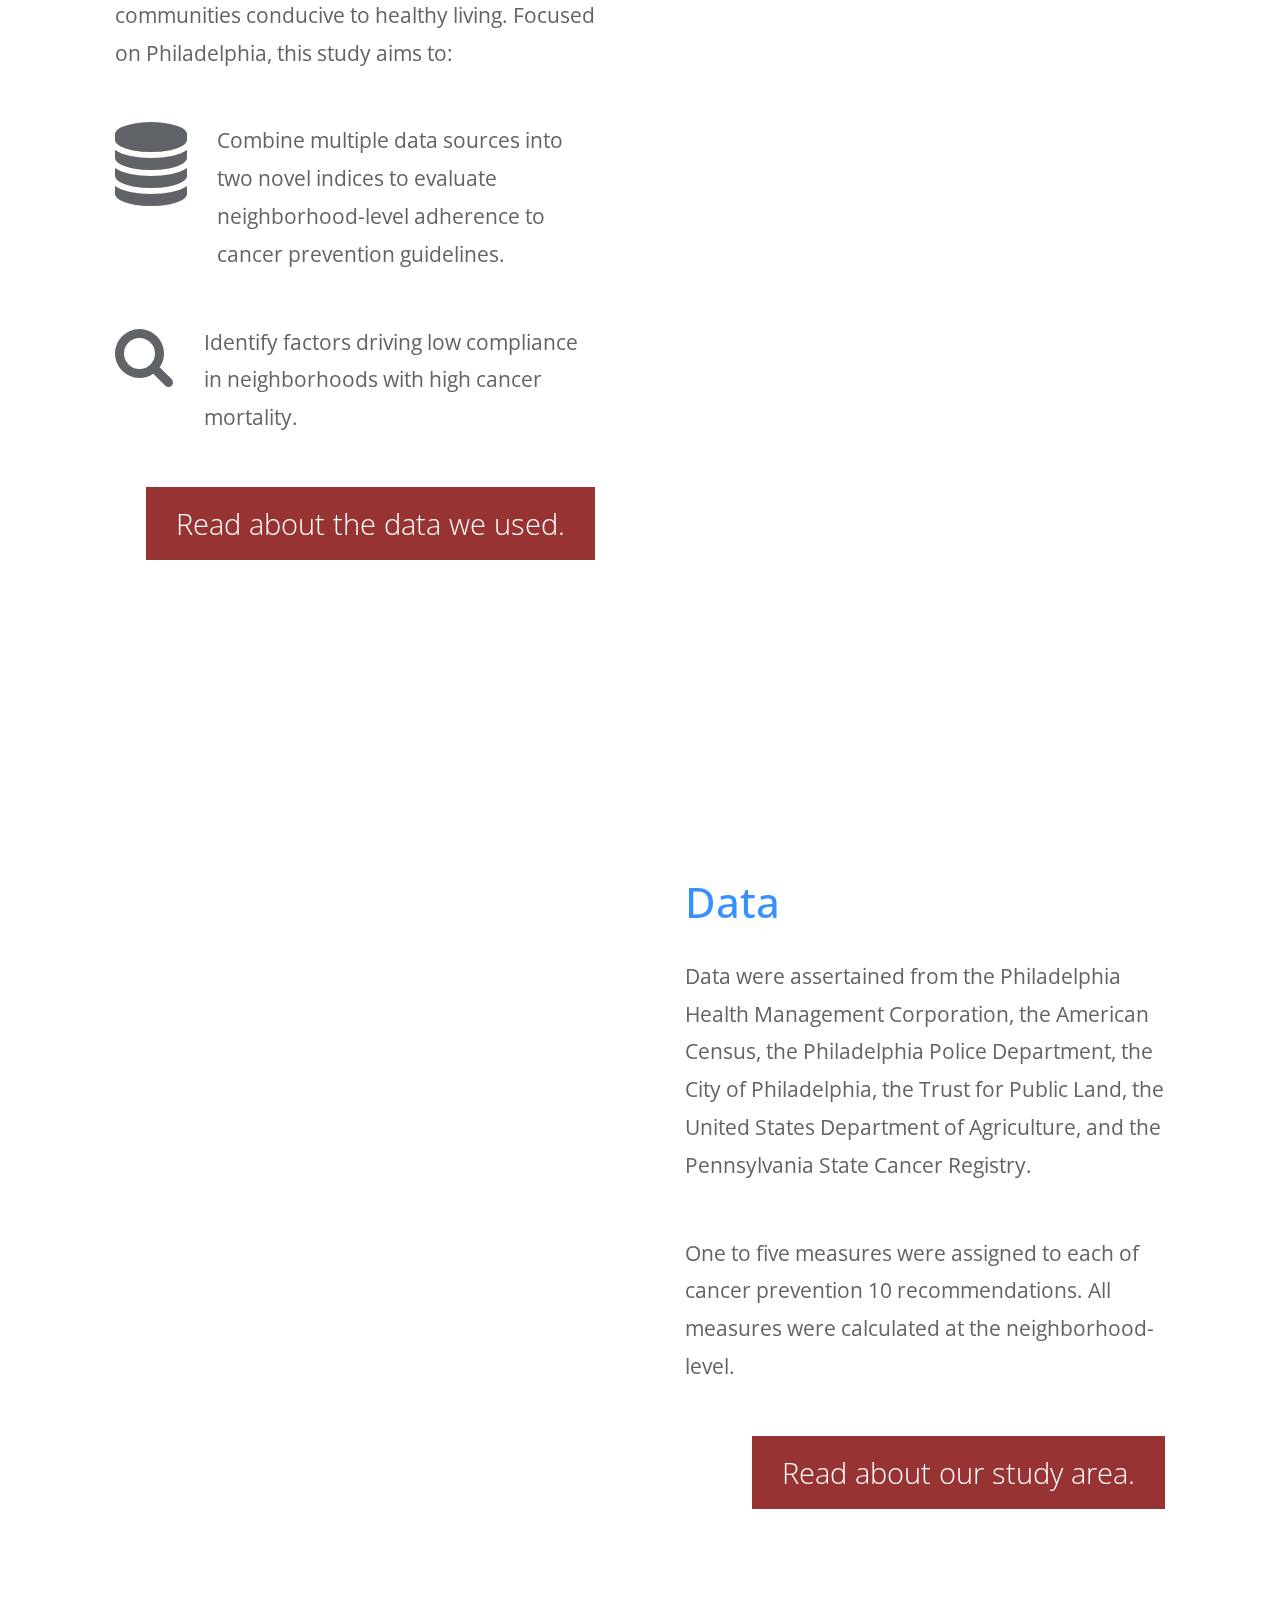
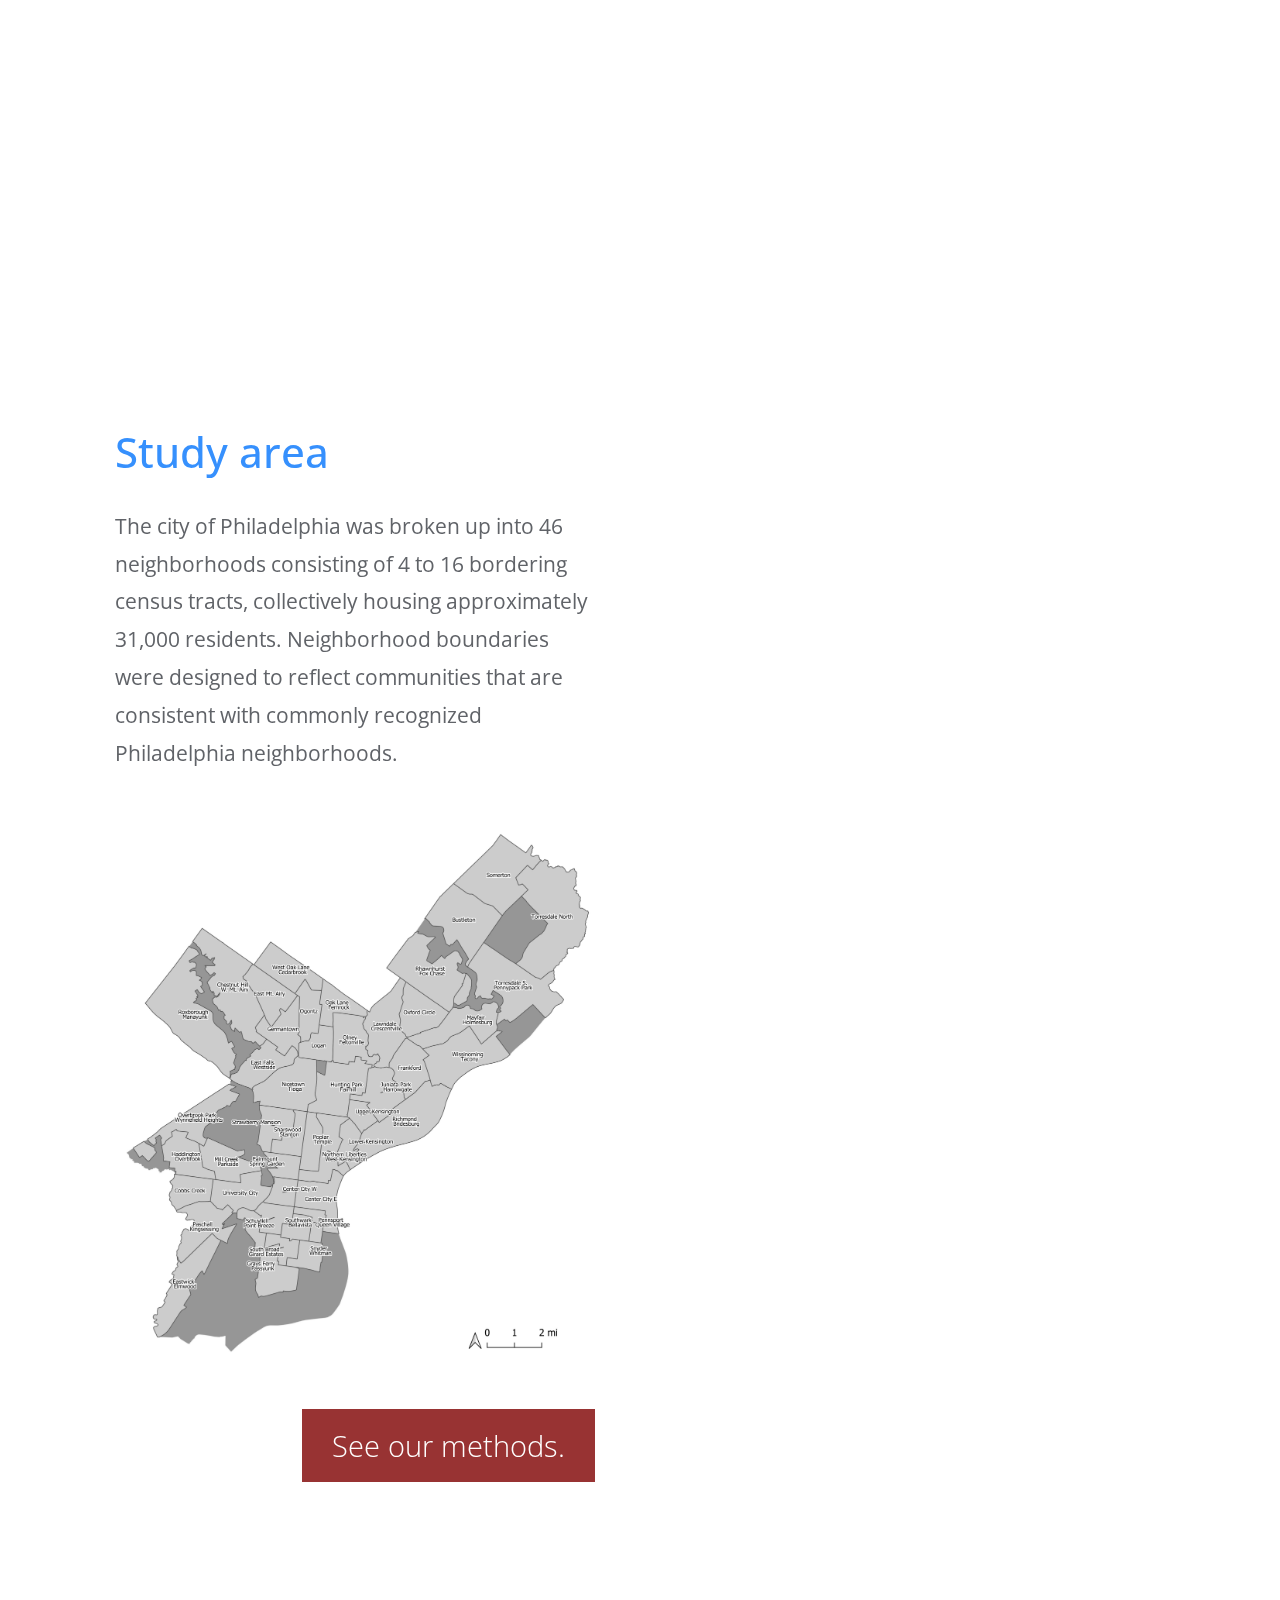
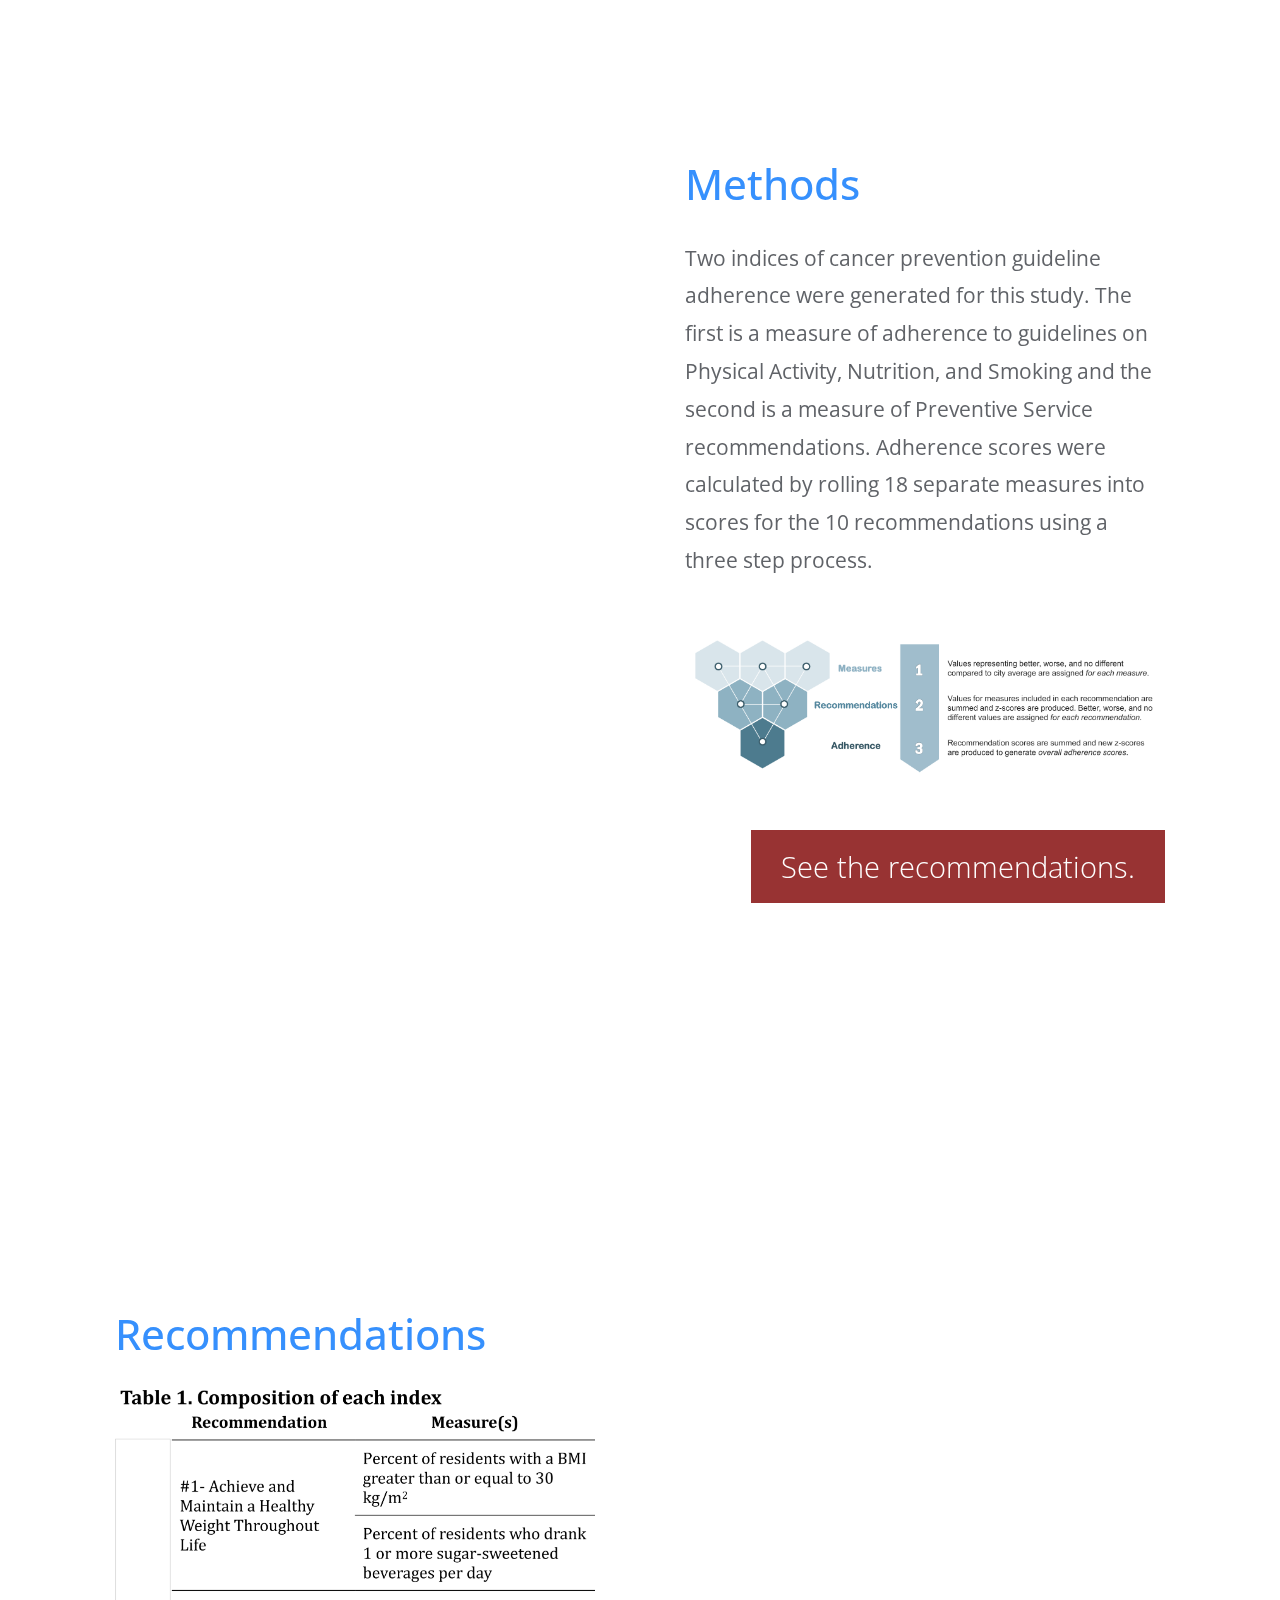
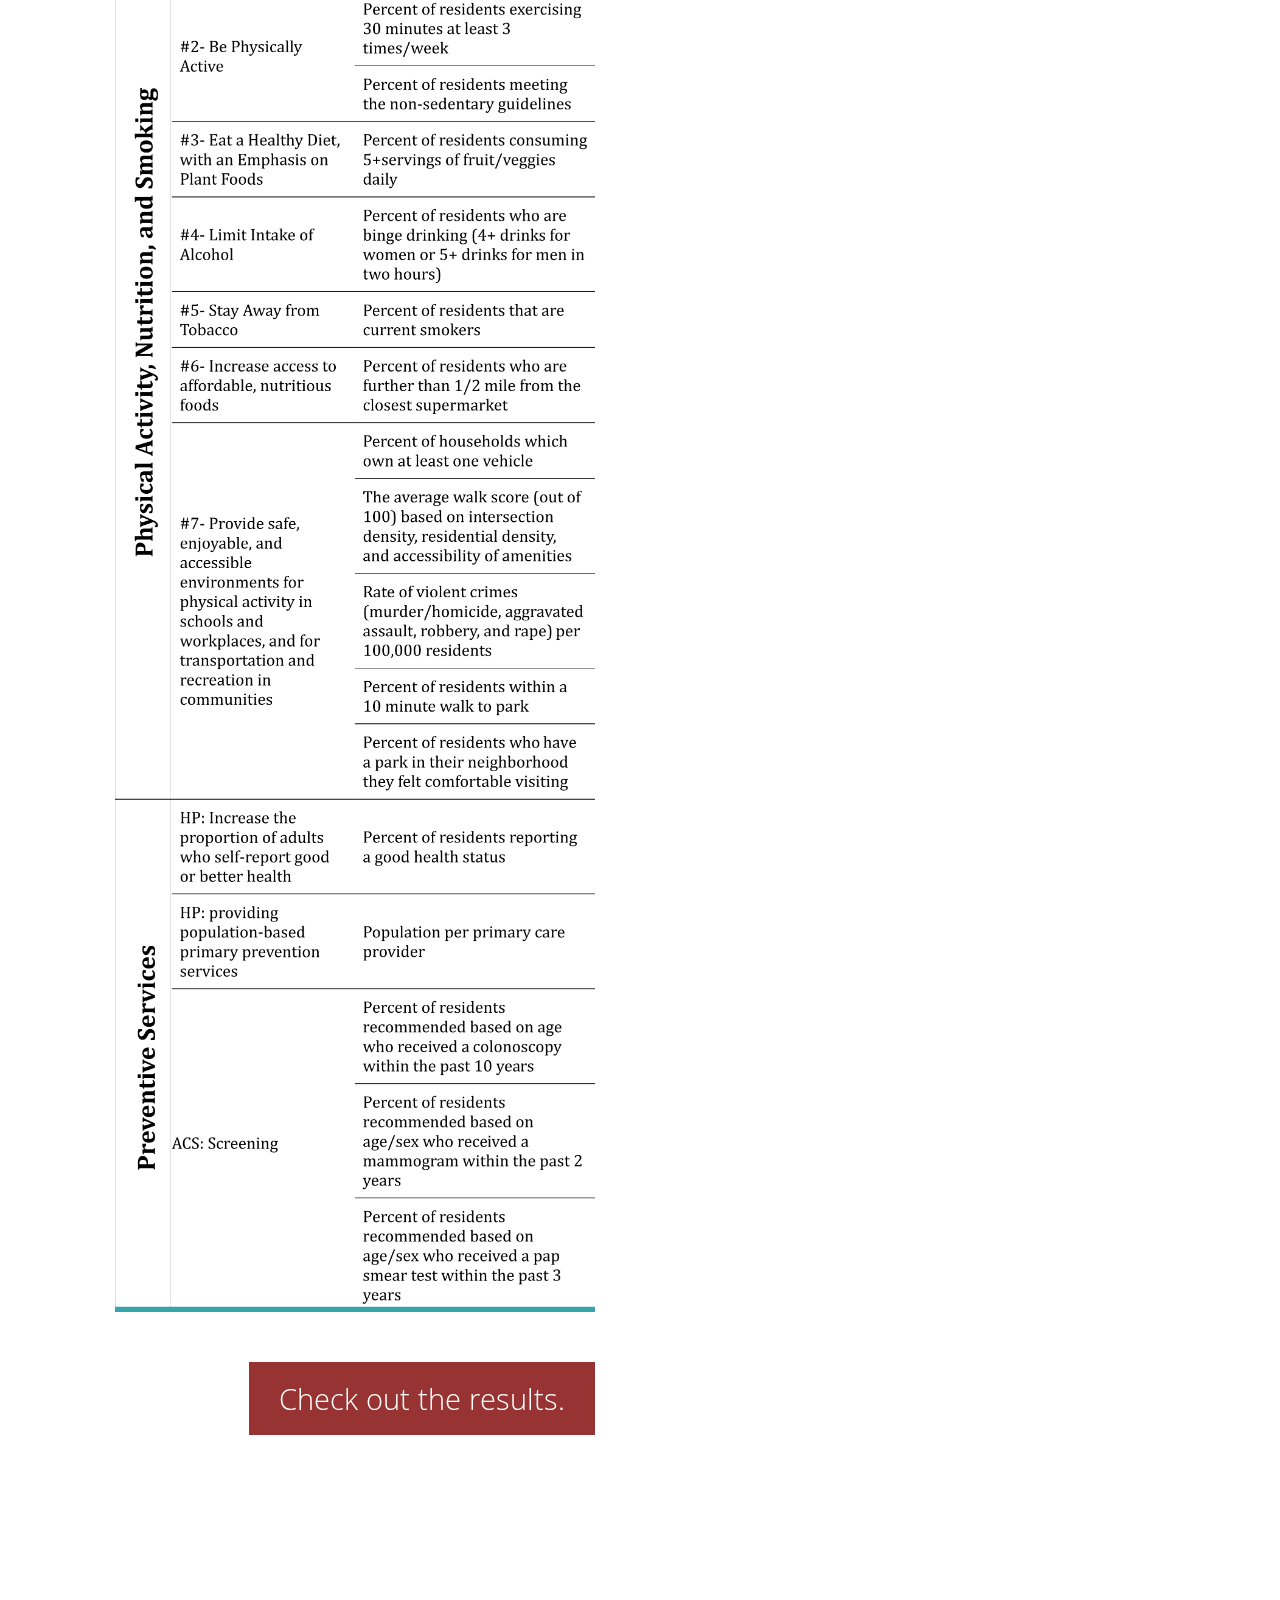
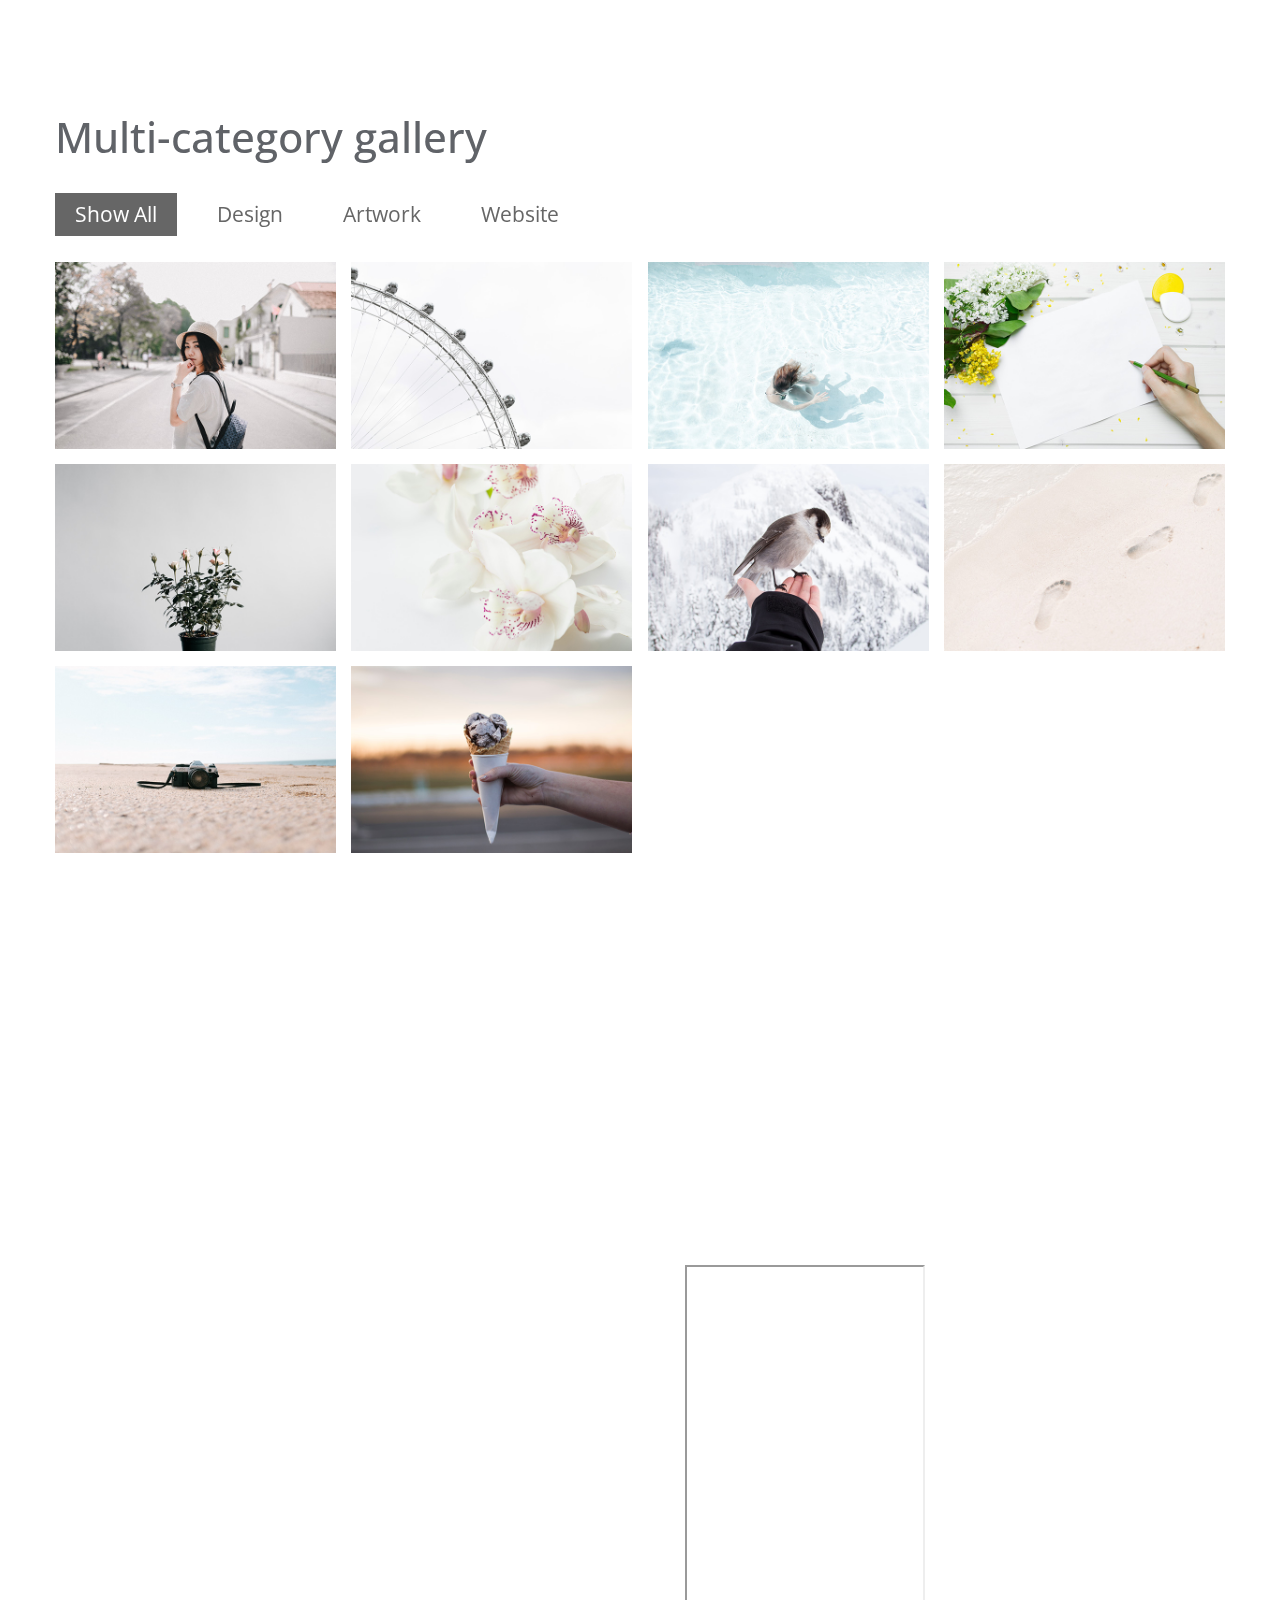
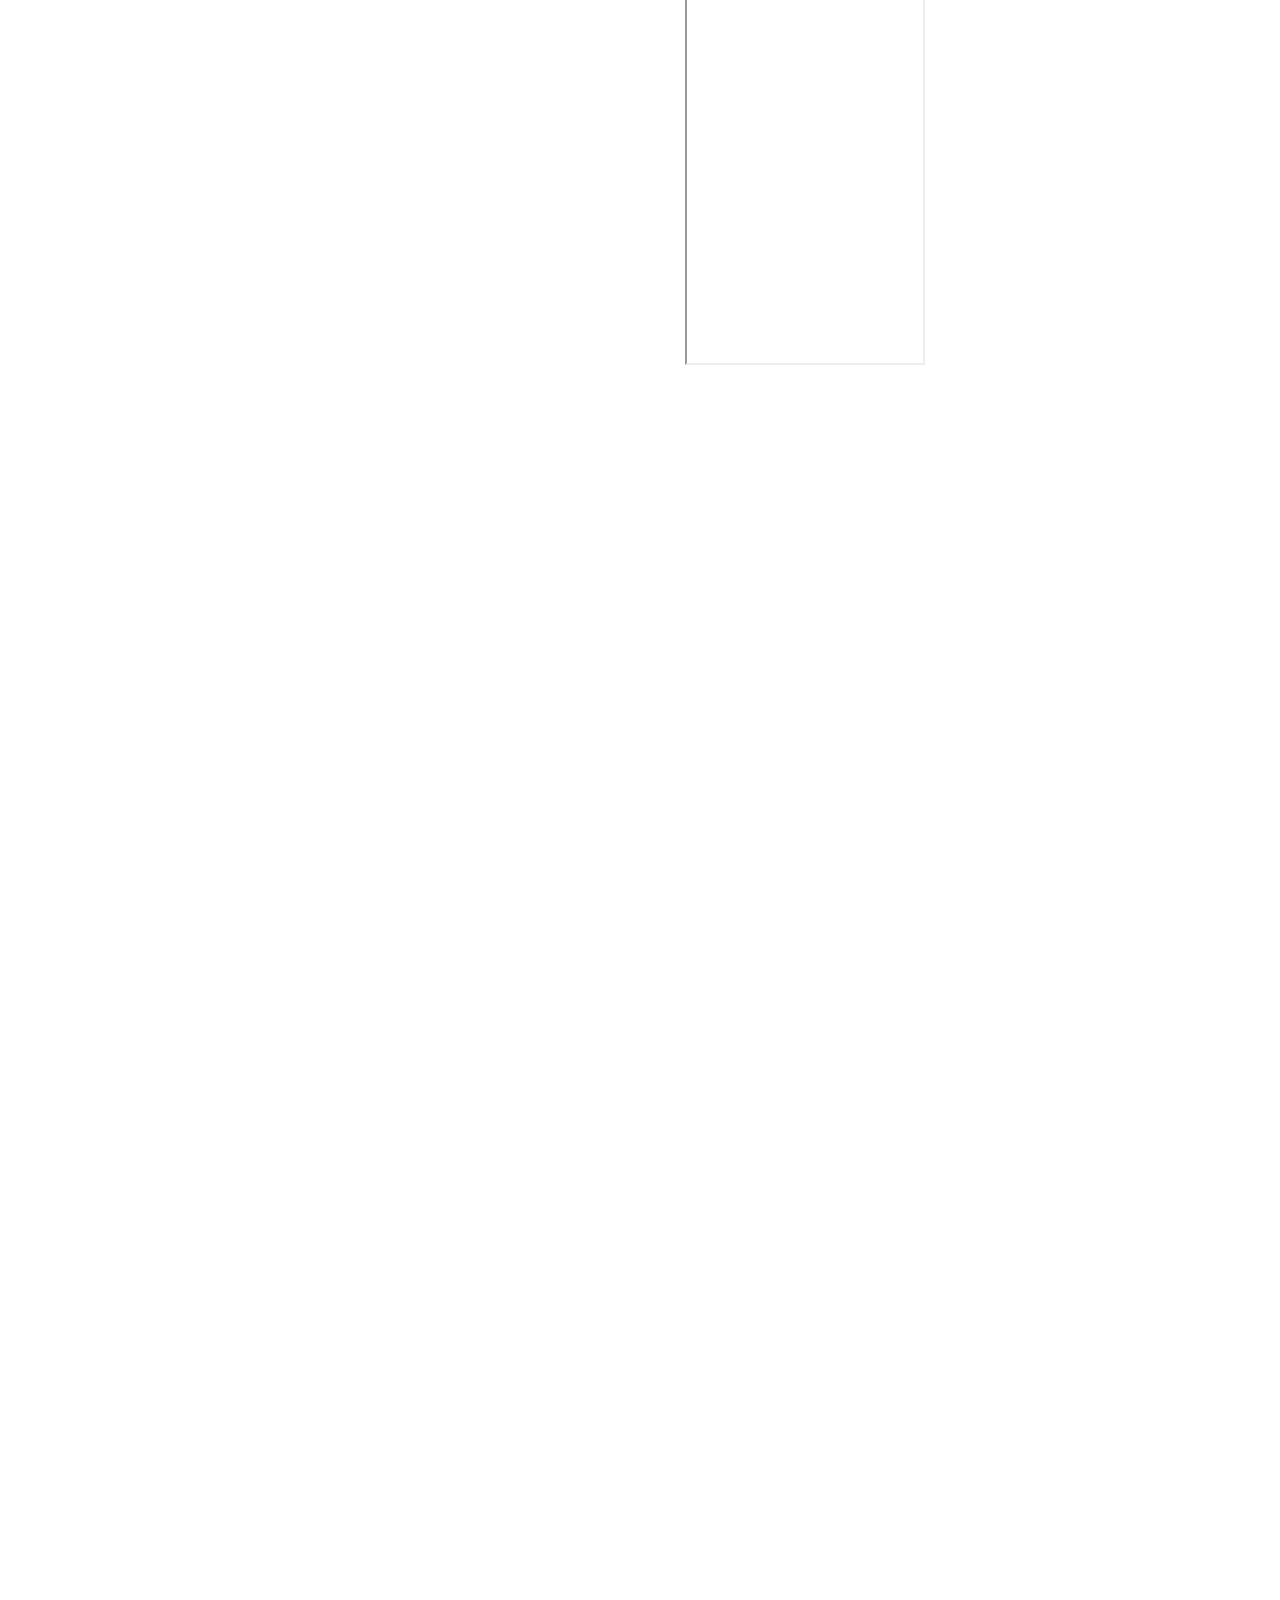
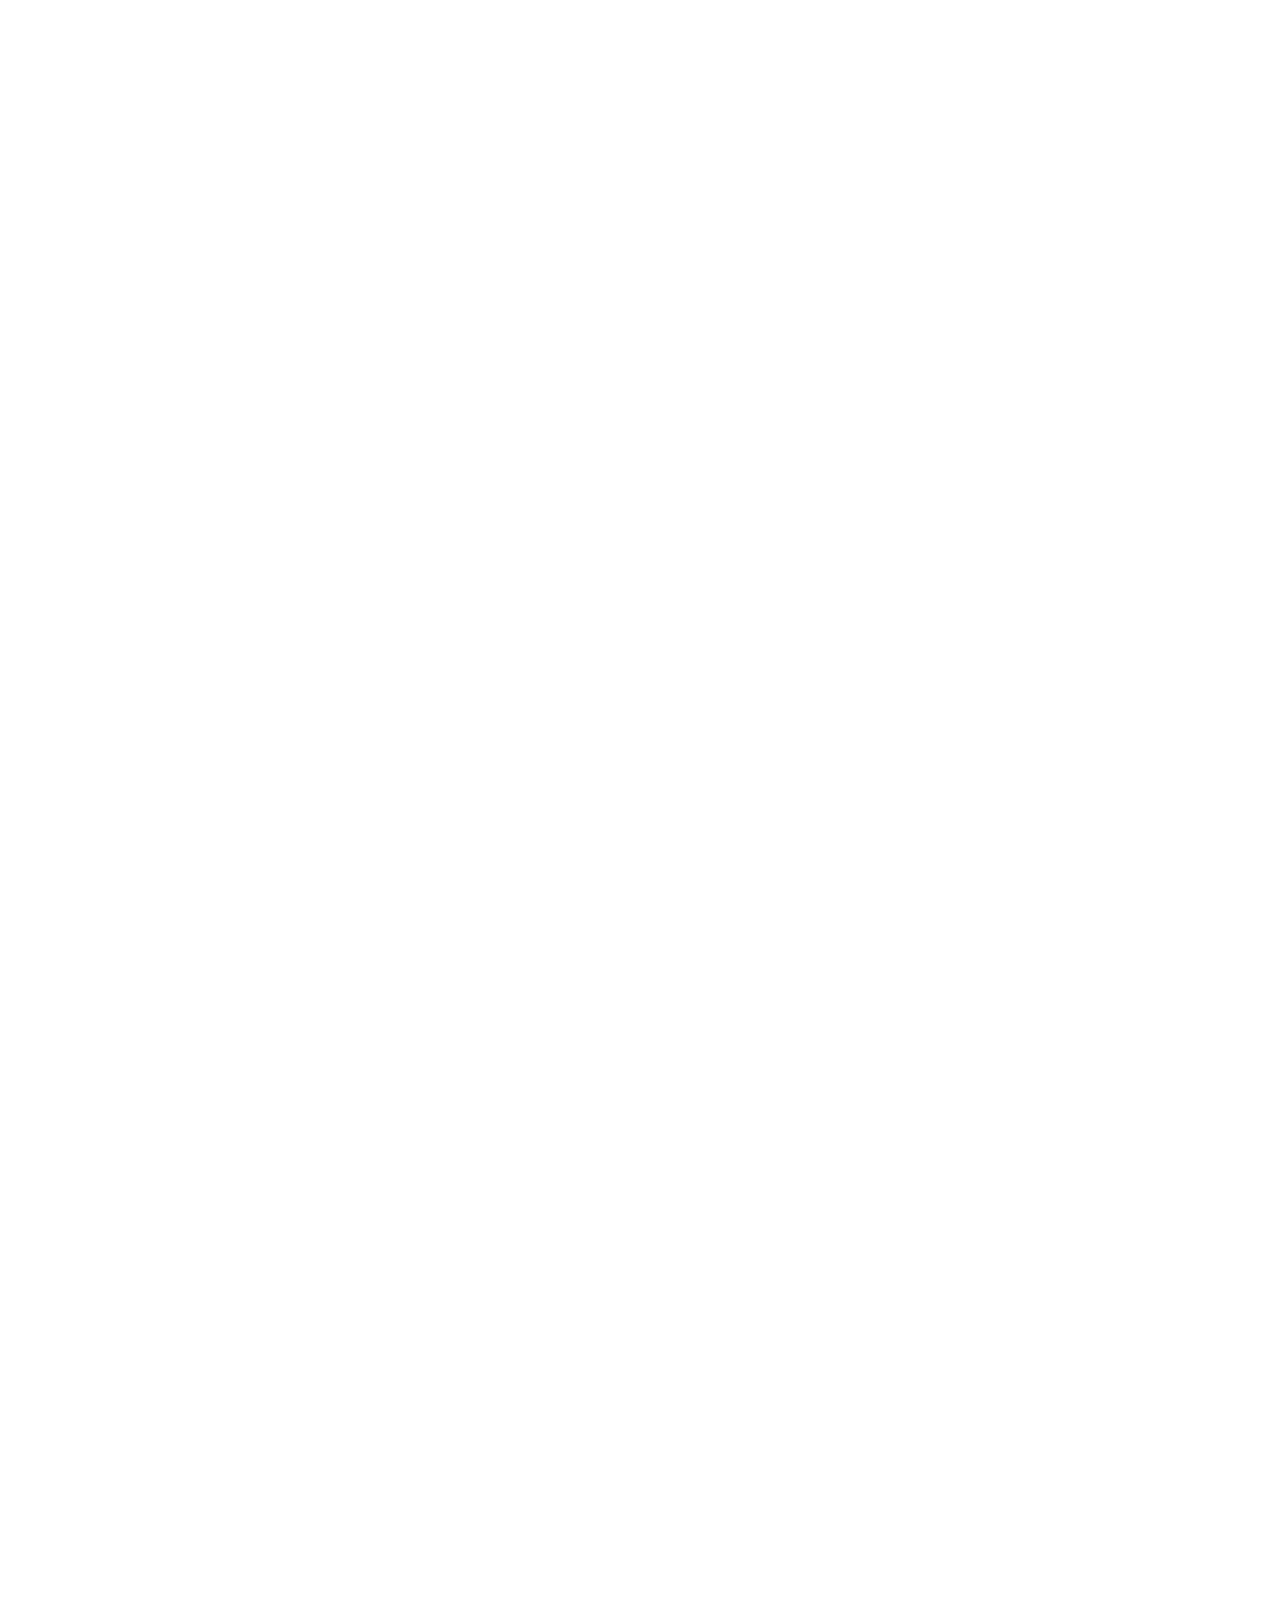
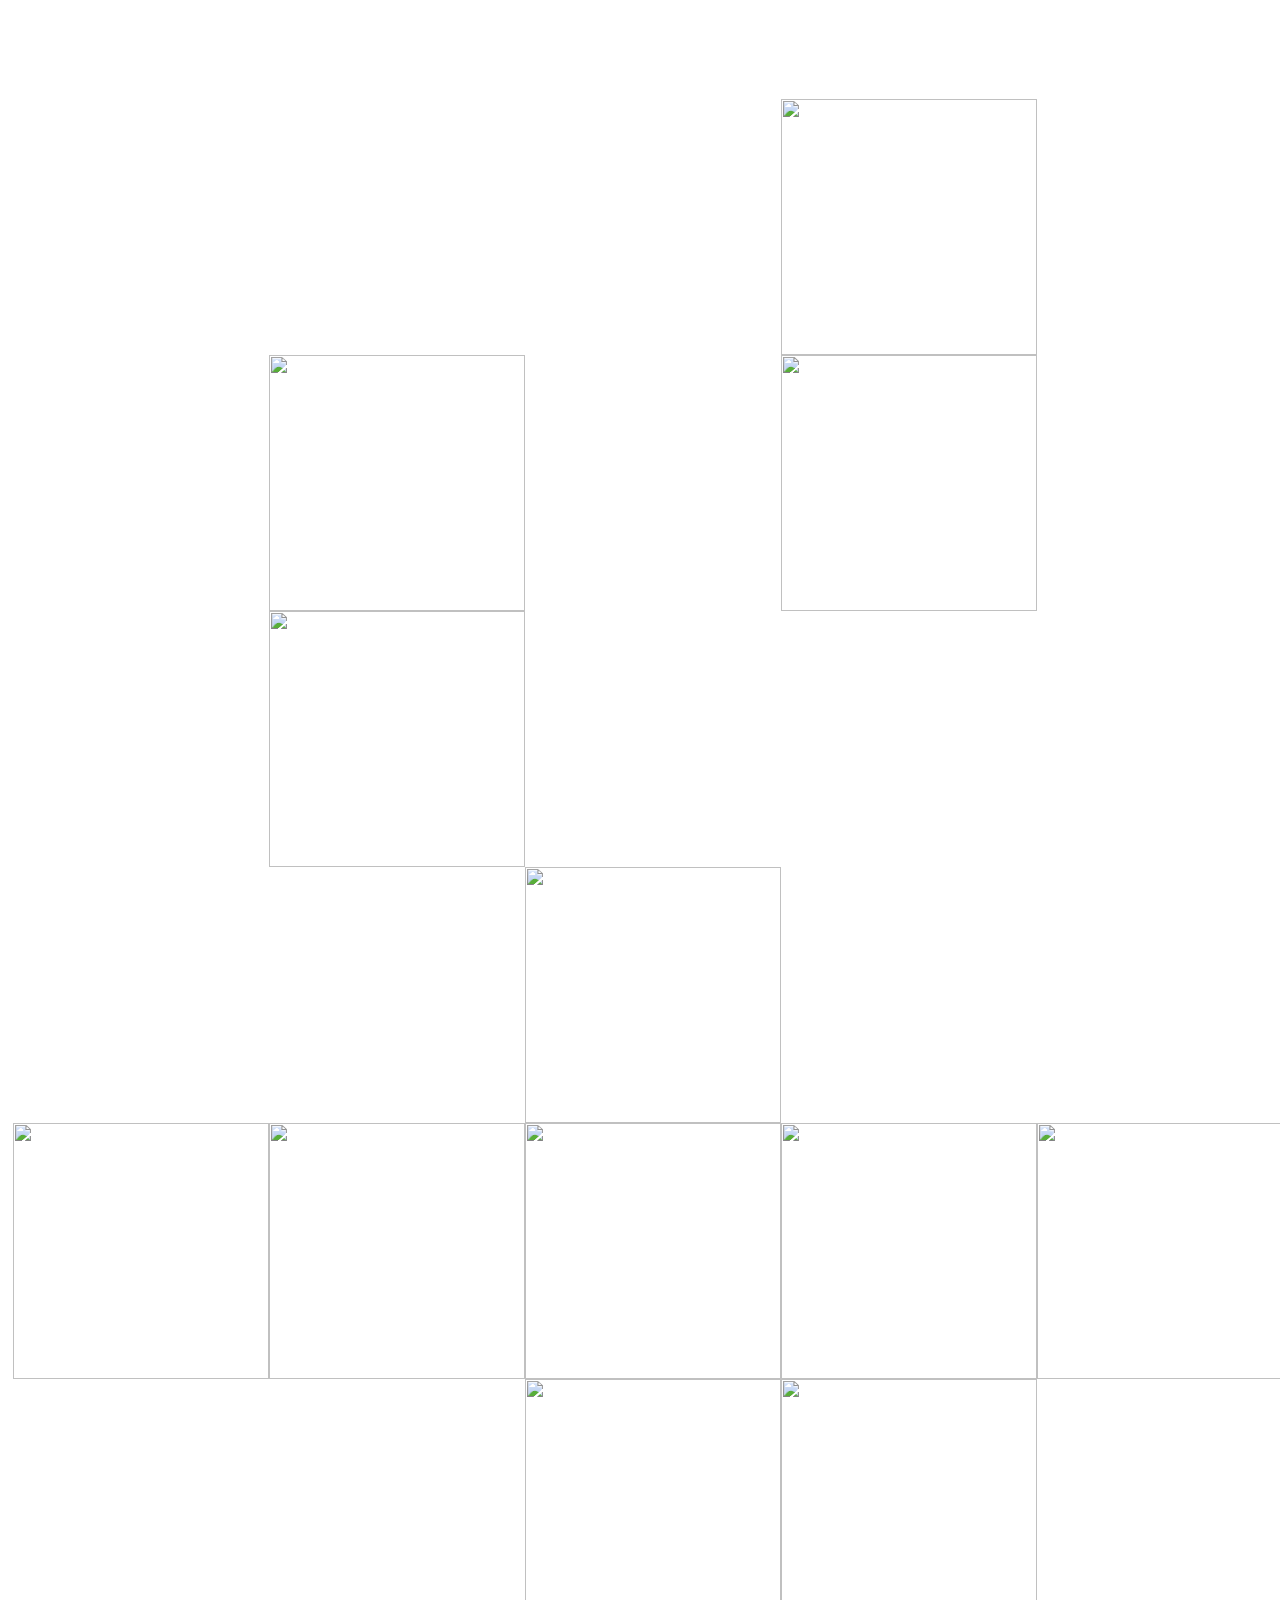
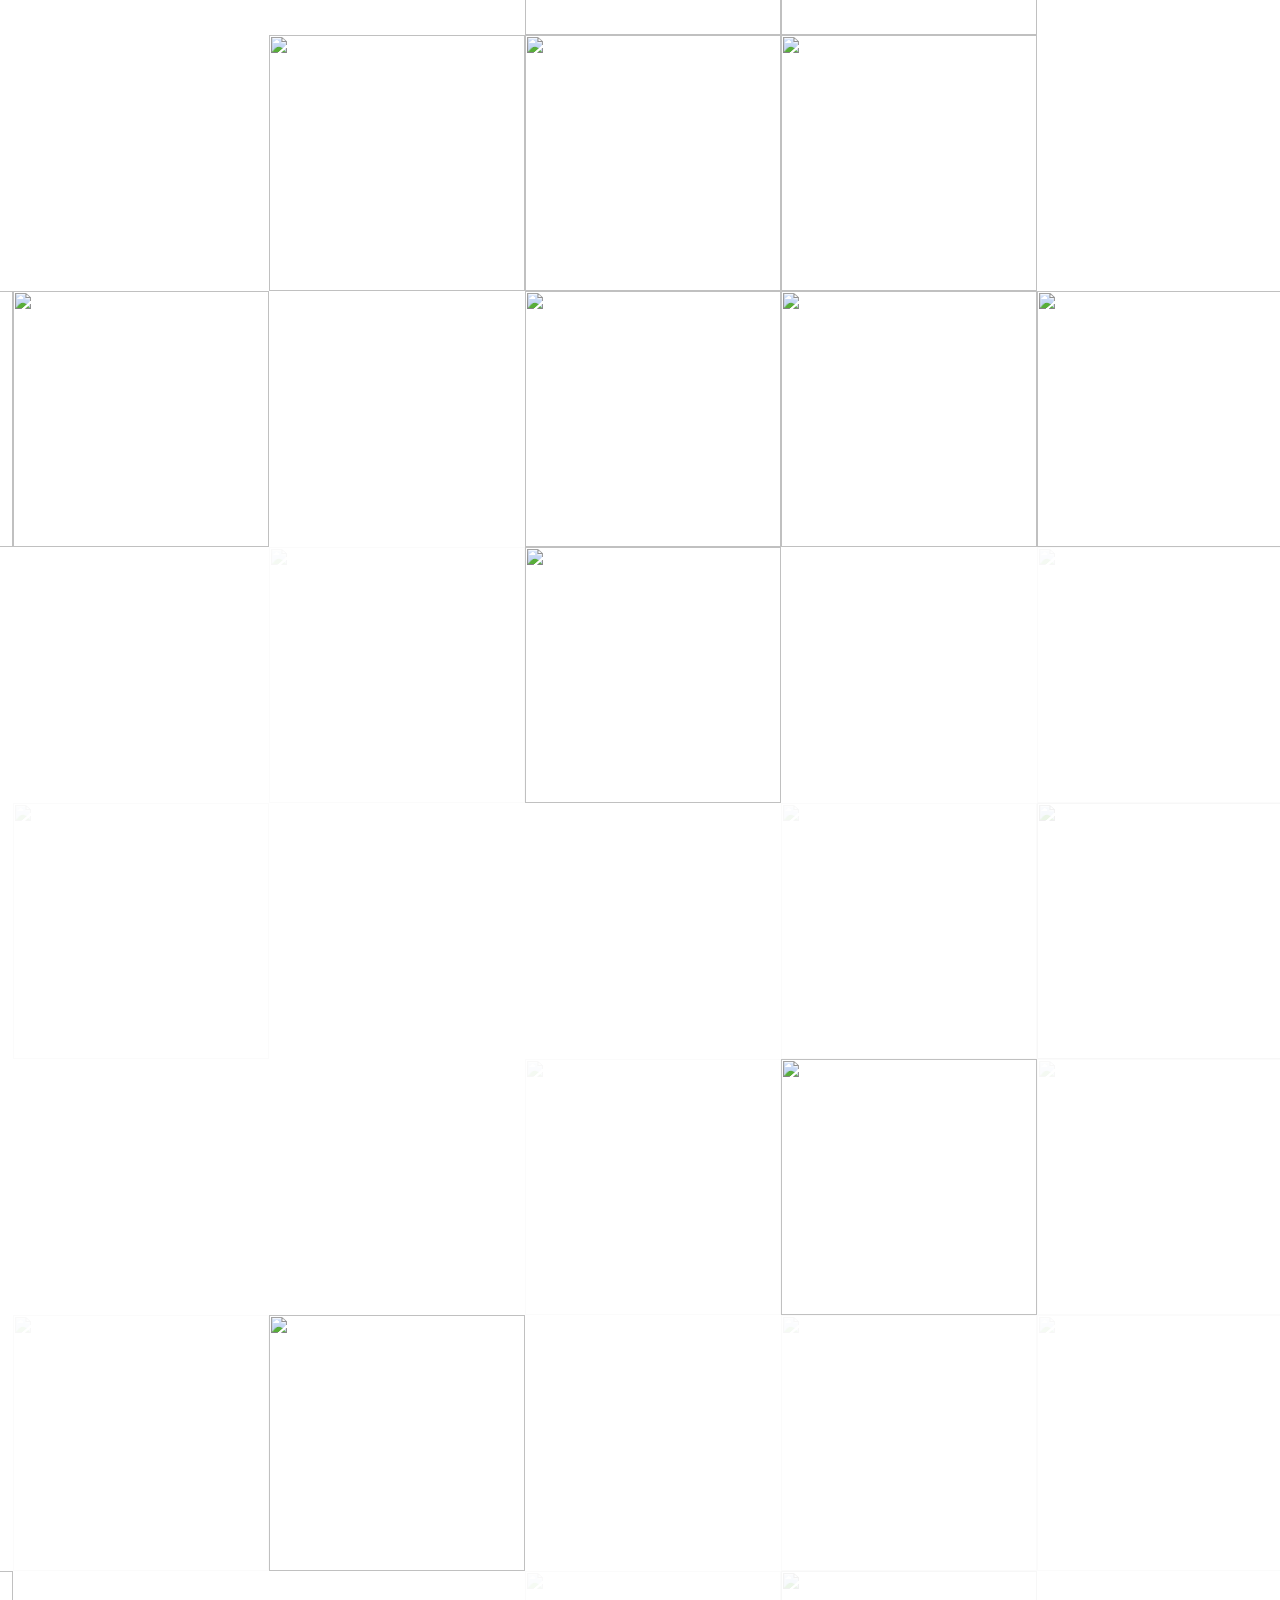
==== commit ba3886ad: "Update index.html" ====
--- a/index.html
+++ b/index.html
@@ -19,6 +19,9 @@
 	<link rel="stylesheet" href="css/style.css":/>
     <link rel="stylesheet" href="https://unpkg.com/leaflet@1.0.3/dist/leaflet.css" type="text/css"/>
     <link href="https://fonts.googleapis.com/css2?family=Source+Sans+Pro:wght@300;400&display=swap" rel="stylesheet">
+    <link rel="stylesheet" href="https://unpkg.com/leaflet/dist/leaflet.css" />
+<script src="https://unpkg.com/leaflet/dist/leaflet.js"></script>
+
 
     <!-- HTML5 shim and Respond.js for IE8 support of HTML5 elements and media queries -->
     <!-- WARNING: Respond.js doesn't work if you view the page via file:// -->
@@ -192,51 +195,54 @@
                     </div>
                 </div>                
             </section>
-
-            <!-- Contact -->
-            <section class="parallax-window tm-section tm-section-contact" id="contact" data-parallax="scroll" data-image-src="img/bg-07.jpg">
-                <div class="tm-page-content-width">
-                    <div class="tm-translucent-white-bg tm-textbox tm-content-box tm-textbox-full-height">
-                        <h2 class="tm-section-title tm-red-text">Discussion</h2>
-                        <p>The indices presented in this analysis can be used to: </p>
-                        <div class="media tm-media">
-                            <i class="fa fa-4x fa-hospital-o tm-media-icon"></i>    
-                            <div class="media-body tm-media-body">
-                                <p class="tm-medium-font">Identify high-priority neighborhoods by focusong on neighborhoods with low guideline adherence and high cancer burden.</p>       
-                            </div>                                
-                        </div>
-                        <div class="media tm-media">
-                            <i class="fa fa-3x fa-apple tm-media-icon"></i>    
-                            <div class="media-body tm-media-body">                                    
-                                <p class="tm-medium-font">Tailor interventions to focus on drivers of low guideline adherence.</p>   
+            <section class="parallax-window tm-section tm-section-contact" id="map" data-parallax="scroll" data-image-src="img/bg-01.jpg">
+                <div class="tm-page-content-width">
+                    <div class="tm-translucent-white-bg tm-content-box tm-content-box-right tm-textbox-full-height">
+                        <div class="tm-content-box-inner">
+                            <!-- Map -->
+                            <div class="map-outer tm-mb-40">
+                                <div class="gmap-canvas">
+                                    <iframe width="50%" height="700" id="gmap-canvas"
+                                        src="https://maps.google.com/maps?q=Av.+L%C3%BAcio+Costa,+Rio+de+Janeiro+-+RJ,+Brazil&t=&z=13&ie=UTF8&iwloc=&output=embed"
+                                        frameborder="1" scrolling="no" marginheight="5" marginwidth="5"></iframe>
+                                </div>
                             </div>
                         </div>
-                        <div class="media tm-media">
-                            <i class="fa fa-3x fa-hand-paper-o tm-media-icon"></i>    
-                            <div class="media-body tm-media-body">                                    
-                                <p class="tm-medium-font">Inform strategic plans for addressing cancer disparities.</p>   
+                    </div>
+                </div>
+            </section>            
+                        <!-- Contact -->
+                        <section class="parallax-window tm-section tm-section-contact" id="contact" data-parallax="scroll" data-image-src="img/bg-07.jpg">
+                            <div class="tm-page-content-width">
+                                <div class="tm-translucent-white-bg tm-textbox tm-content-box tm-textbox-full-height">
+                                    <h2 class="tm-section-title tm-red-text">Discussion</h2>
+                                    <p>The indices presented in this analysis can be used to: </p>
+                                    <div class="media tm-media">
+                                        <i class="fa fa-4x fa-hospital-o tm-media-icon"></i>    
+                                        <div class="media-body tm-media-body">
+                                            <p class="tm-medium-font">Identify high-priority neighborhoods by focusong on neighborhoods with low guideline adherence and high cancer burden.</p>       
+                                        </div>                                
+                                    </div>
+                                    <div class="media tm-media">
+                                        <i class="fa fa-3x fa-apple tm-media-icon"></i>    
+                                        <div class="media-body tm-media-body">                                    
+                                            <p class="tm-medium-font">Tailor interventions to focus on drivers of low guideline adherence.</p>   
+                                        </div>
+                                    </div>
+                                    <div class="media tm-media">
+                                        <i class="fa fa-3x fa-hand-paper-o tm-media-icon"></i>    
+                                        <div class="media-body tm-media-body">                                    
+                                            <p class="tm-medium-font">Inform strategic plans for addressing cancer disparities.</p>   
+                                        </div>
+                                    </div>
+                                </div> 
                             </div>
-                        </div>
-                    </div> 
-                </div>
-                <div class="tm-copyright-div">
-                    <p class="tm-copyright-text">Photo credit: Jimmy Woo - Copyright &copy; <span class="tm-current-year"></span> Fox Chase Cancer Center
-                    - Design: TemplateMo
-                - Background Images: Unsplash </p>
-                </div>                
-            </section>
-            <section class="parallax-window tm-section tm-section-contact" id="map" data-parallax="scroll" data-image-src="img/bg-01.jpg">
-                <div class="col-lg-3 col-md-12 map">
-                    <!-- Map -->
-                    <div class="map-outer tm-mb-40">
-                        <div class="gmap-canvas">
-                            <iframe width="100%" height="400" id="gmap-canvas"
-                                src="https://maps.google.com/maps?q=Av.+L%C3%BAcio+Costa,+Rio+de+Janeiro+-+RJ,+Brazil&t=&z=13&ie=UTF8&iwloc=&output=embed"
-                                frameborder="0" scrolling="no" marginheight="0" marginwidth="0"></iframe>
-                        </div>
-                    </div>
-                </div>          
-            </section>
+                            <div class="tm-copyright-div">
+                                <p class="tm-copyright-text">Photo credit: Jimmy Woo - Copyright &copy; <span class="tm-current-year"></span> Fox Chase Cancer Center
+                                - Design: TemplateMo
+                            - Background Images: Unsplash </p>
+                            </div>                
+                        </section>
         <!-- load JS files -->
         <script src="js/jquery-1.11.3.min.js"></script>         <!-- https://jquery.com/download/ -->
         <script src="js/isotope.pkgd.min.js"></script>          <!-- https://isotope.metafizzy.co/ -->
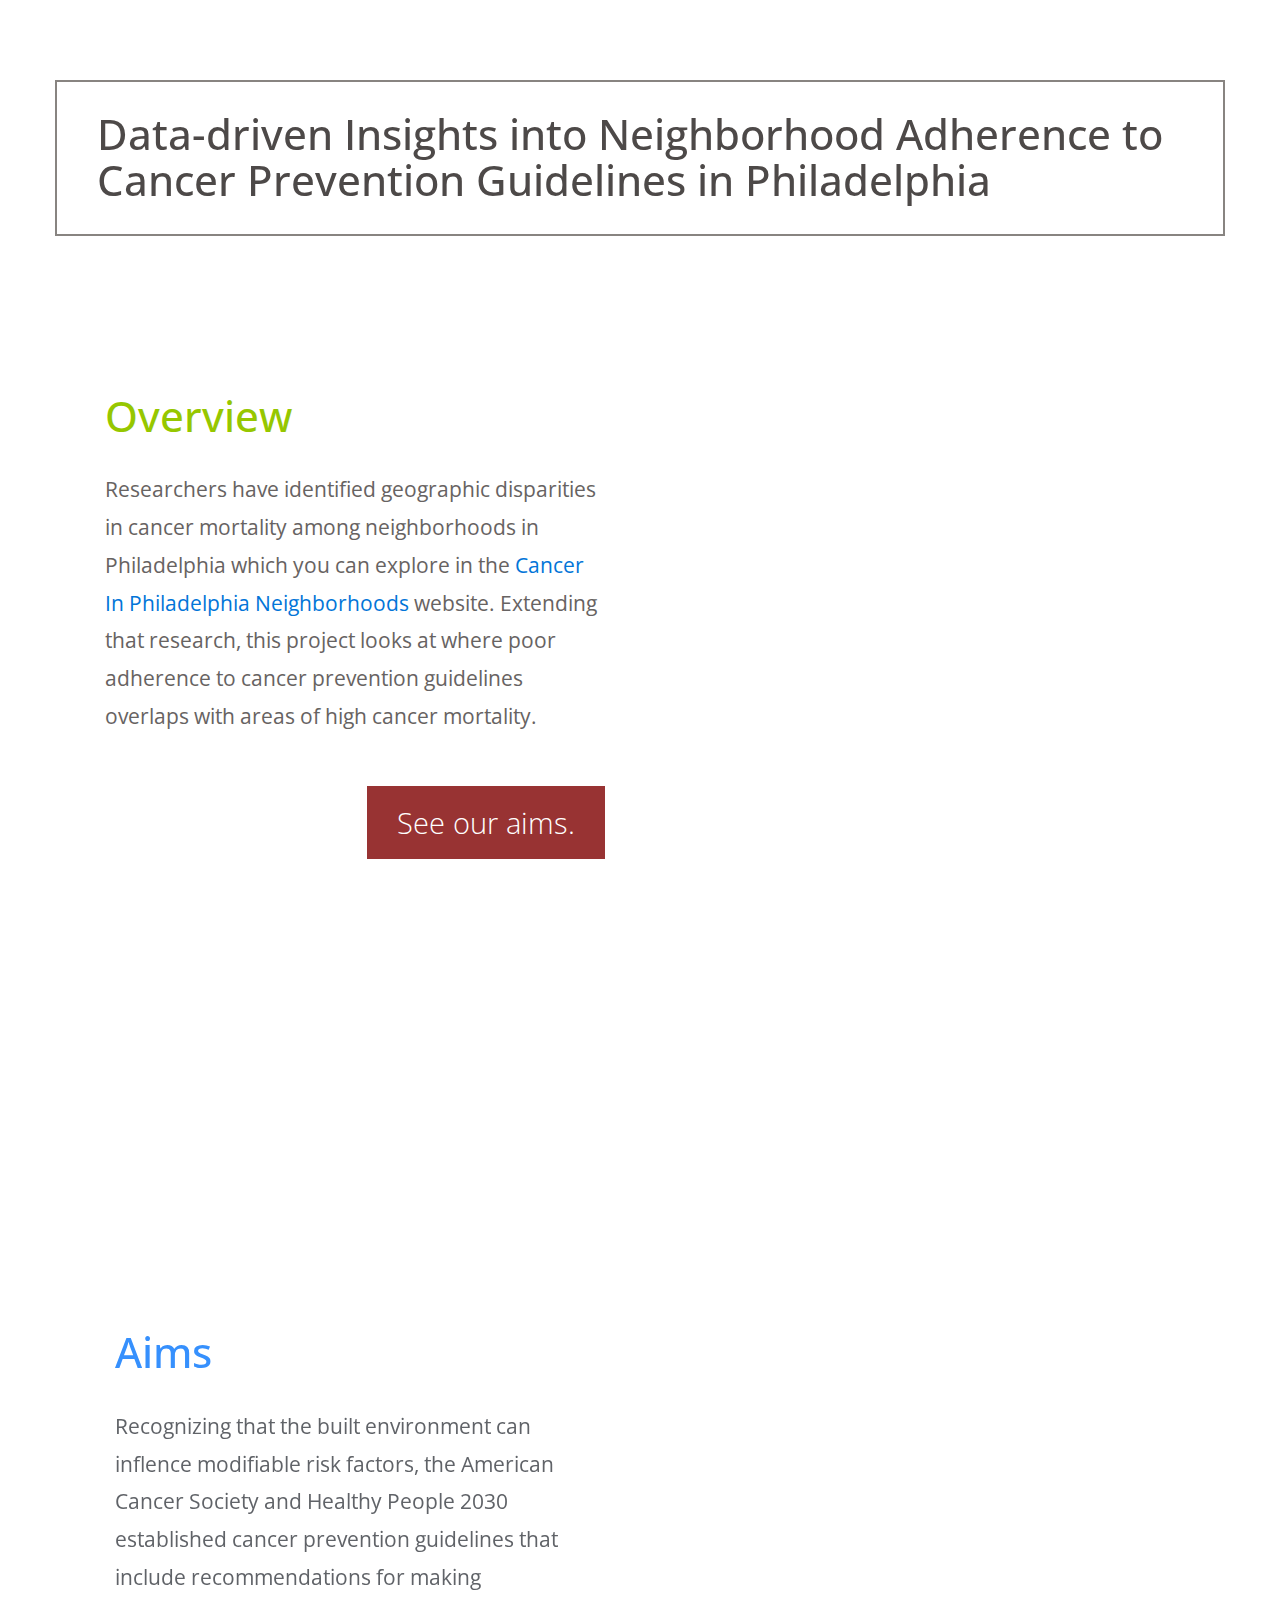
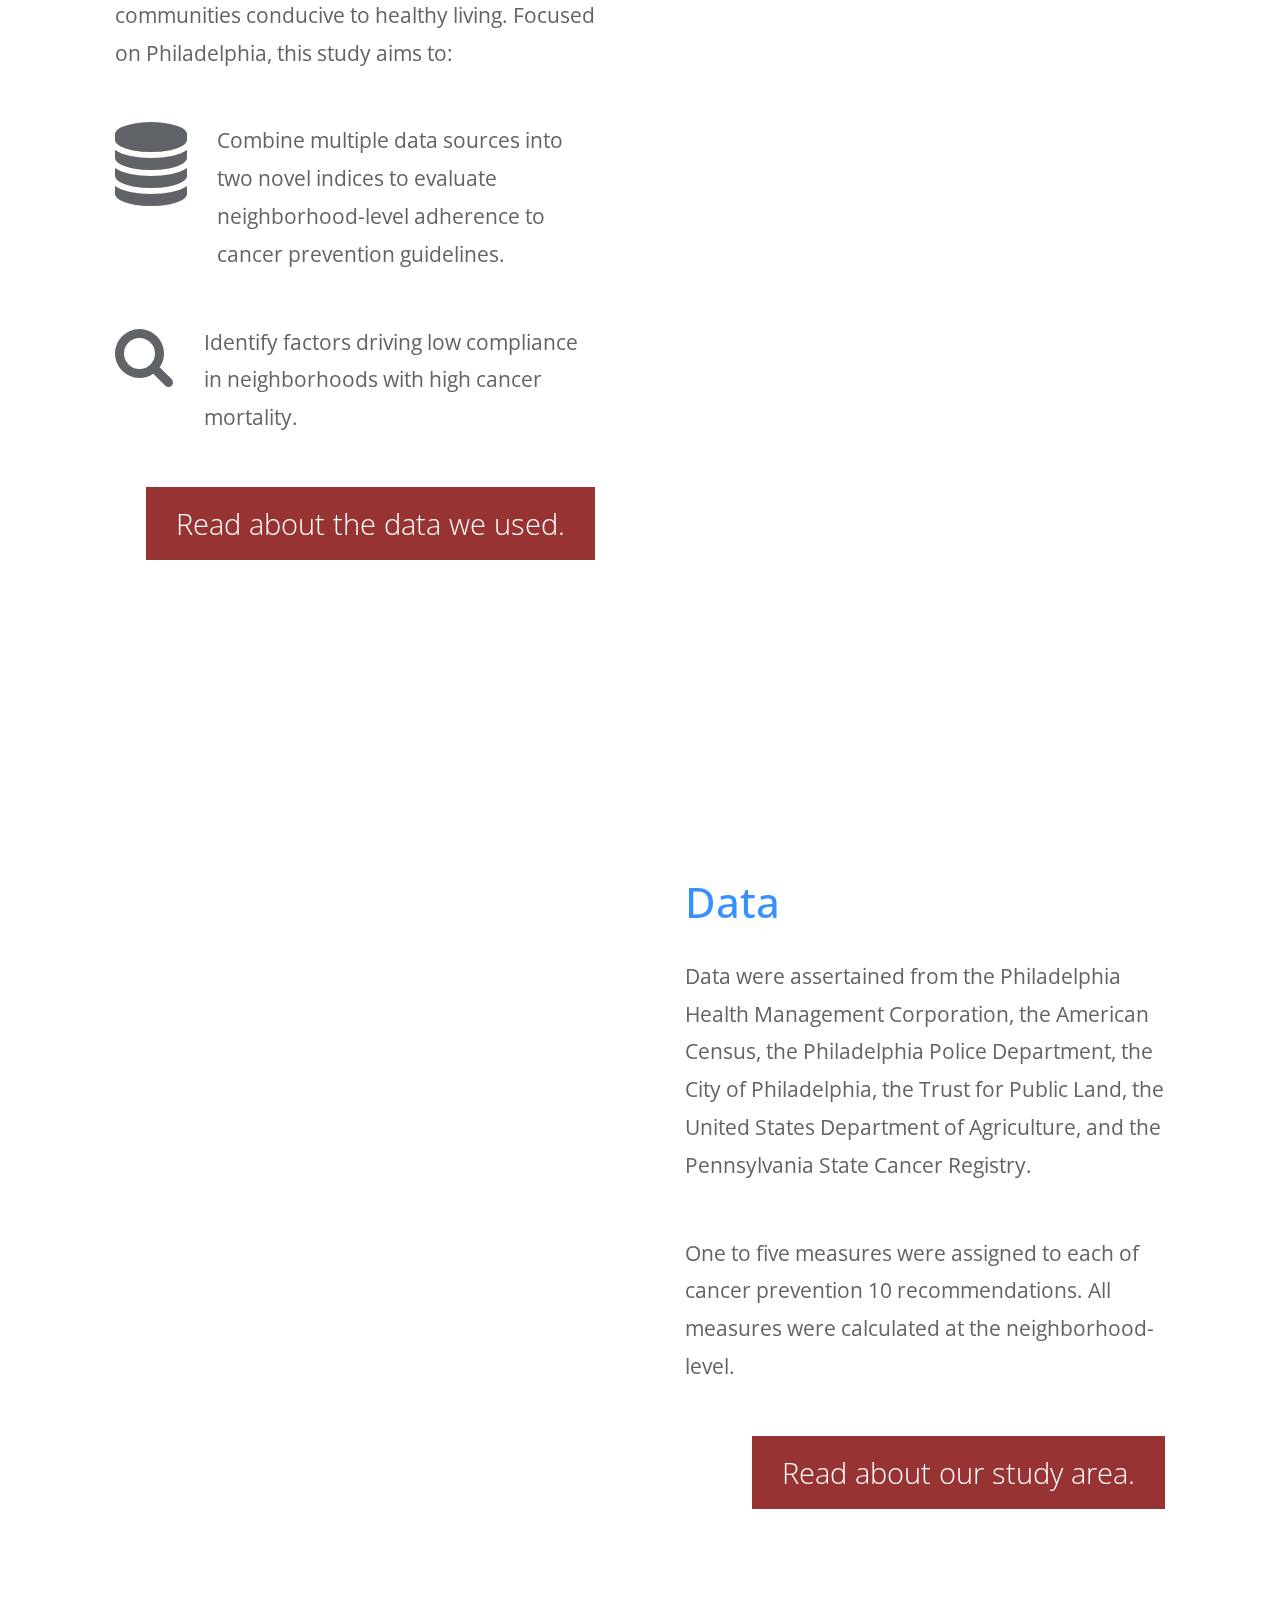
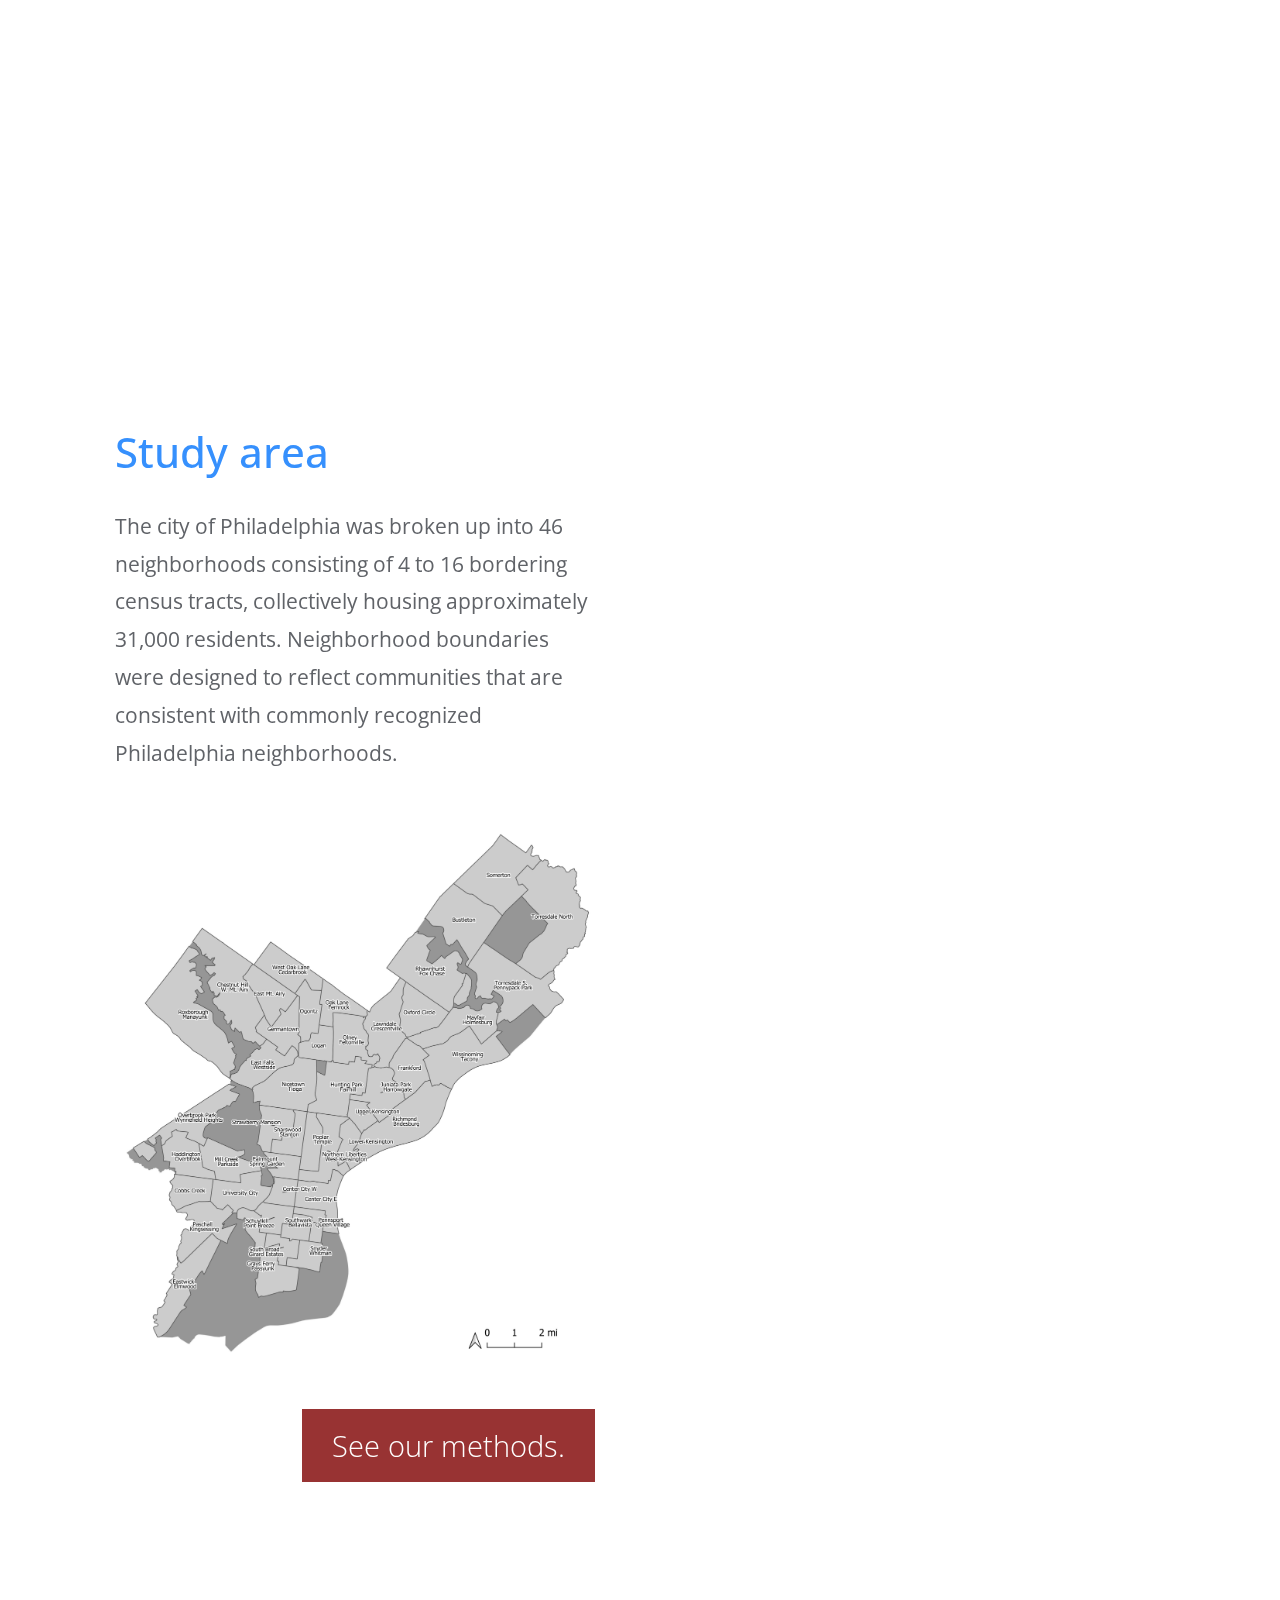
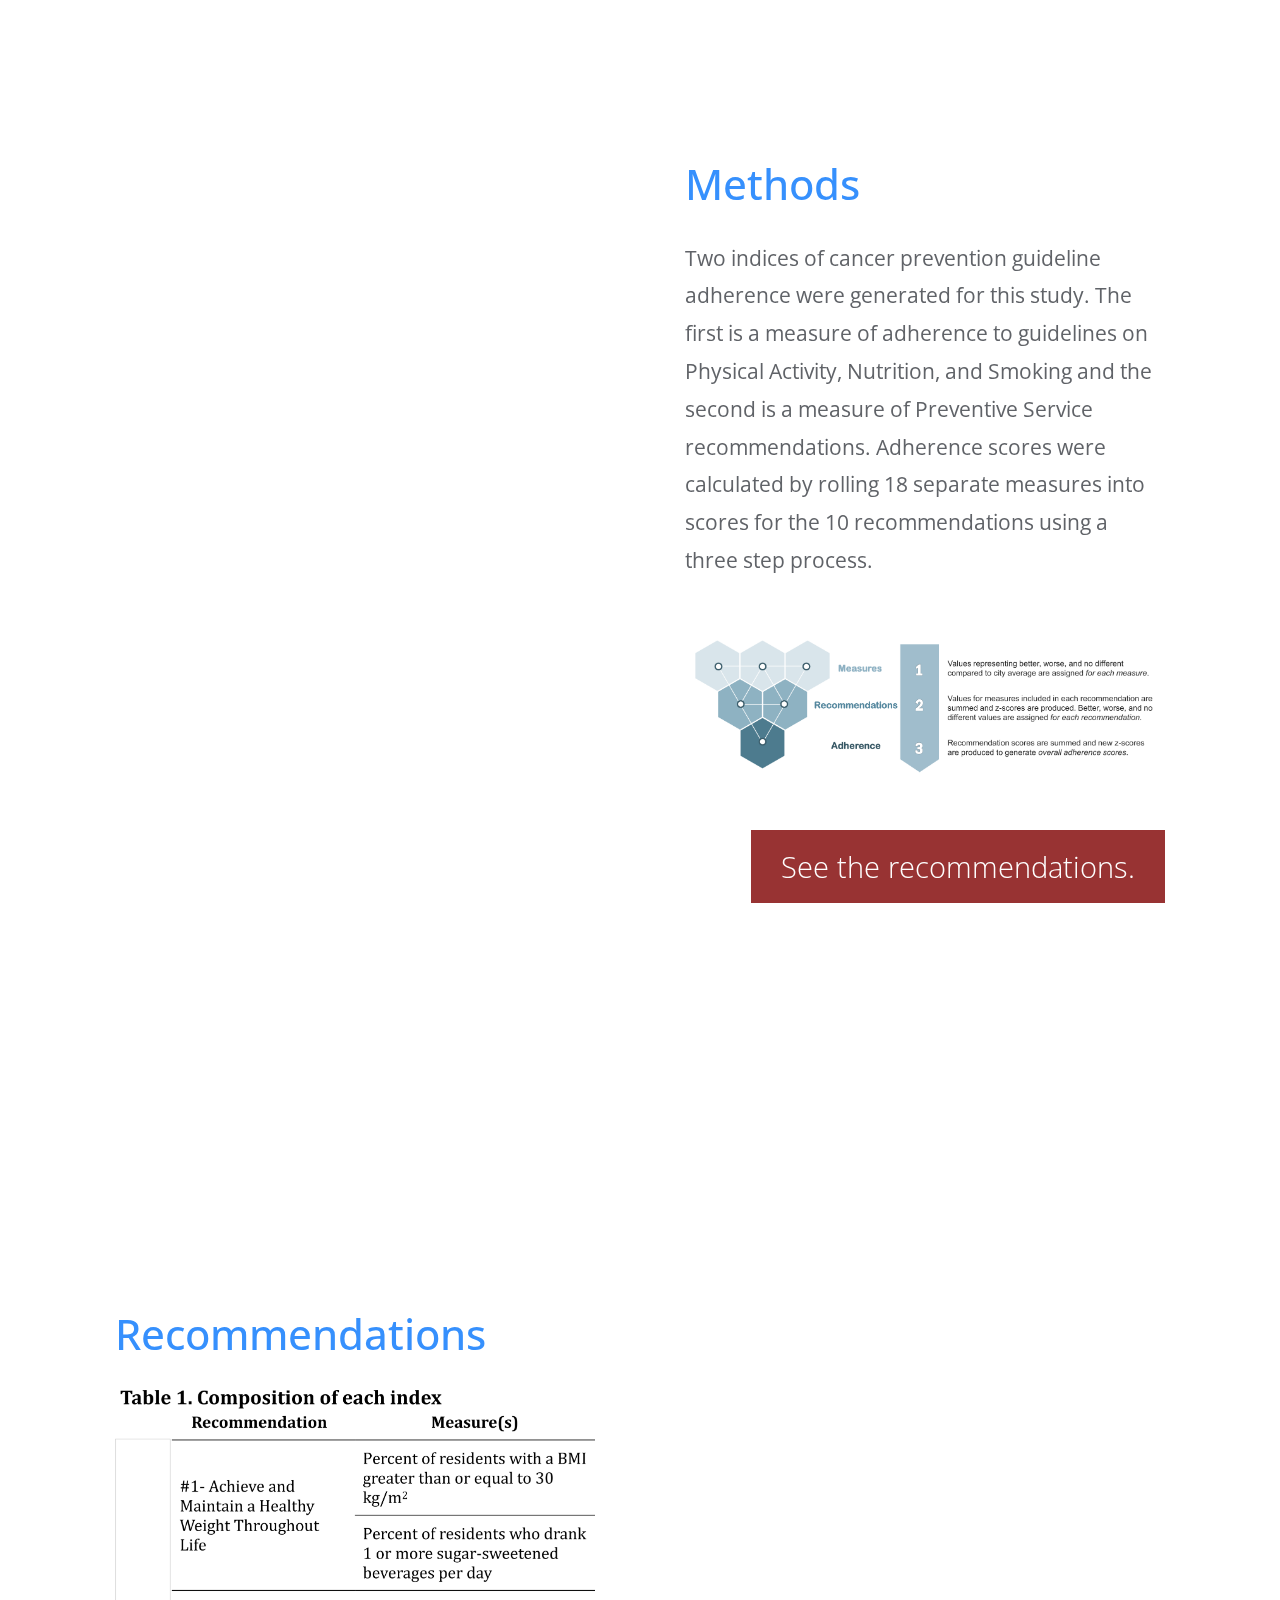
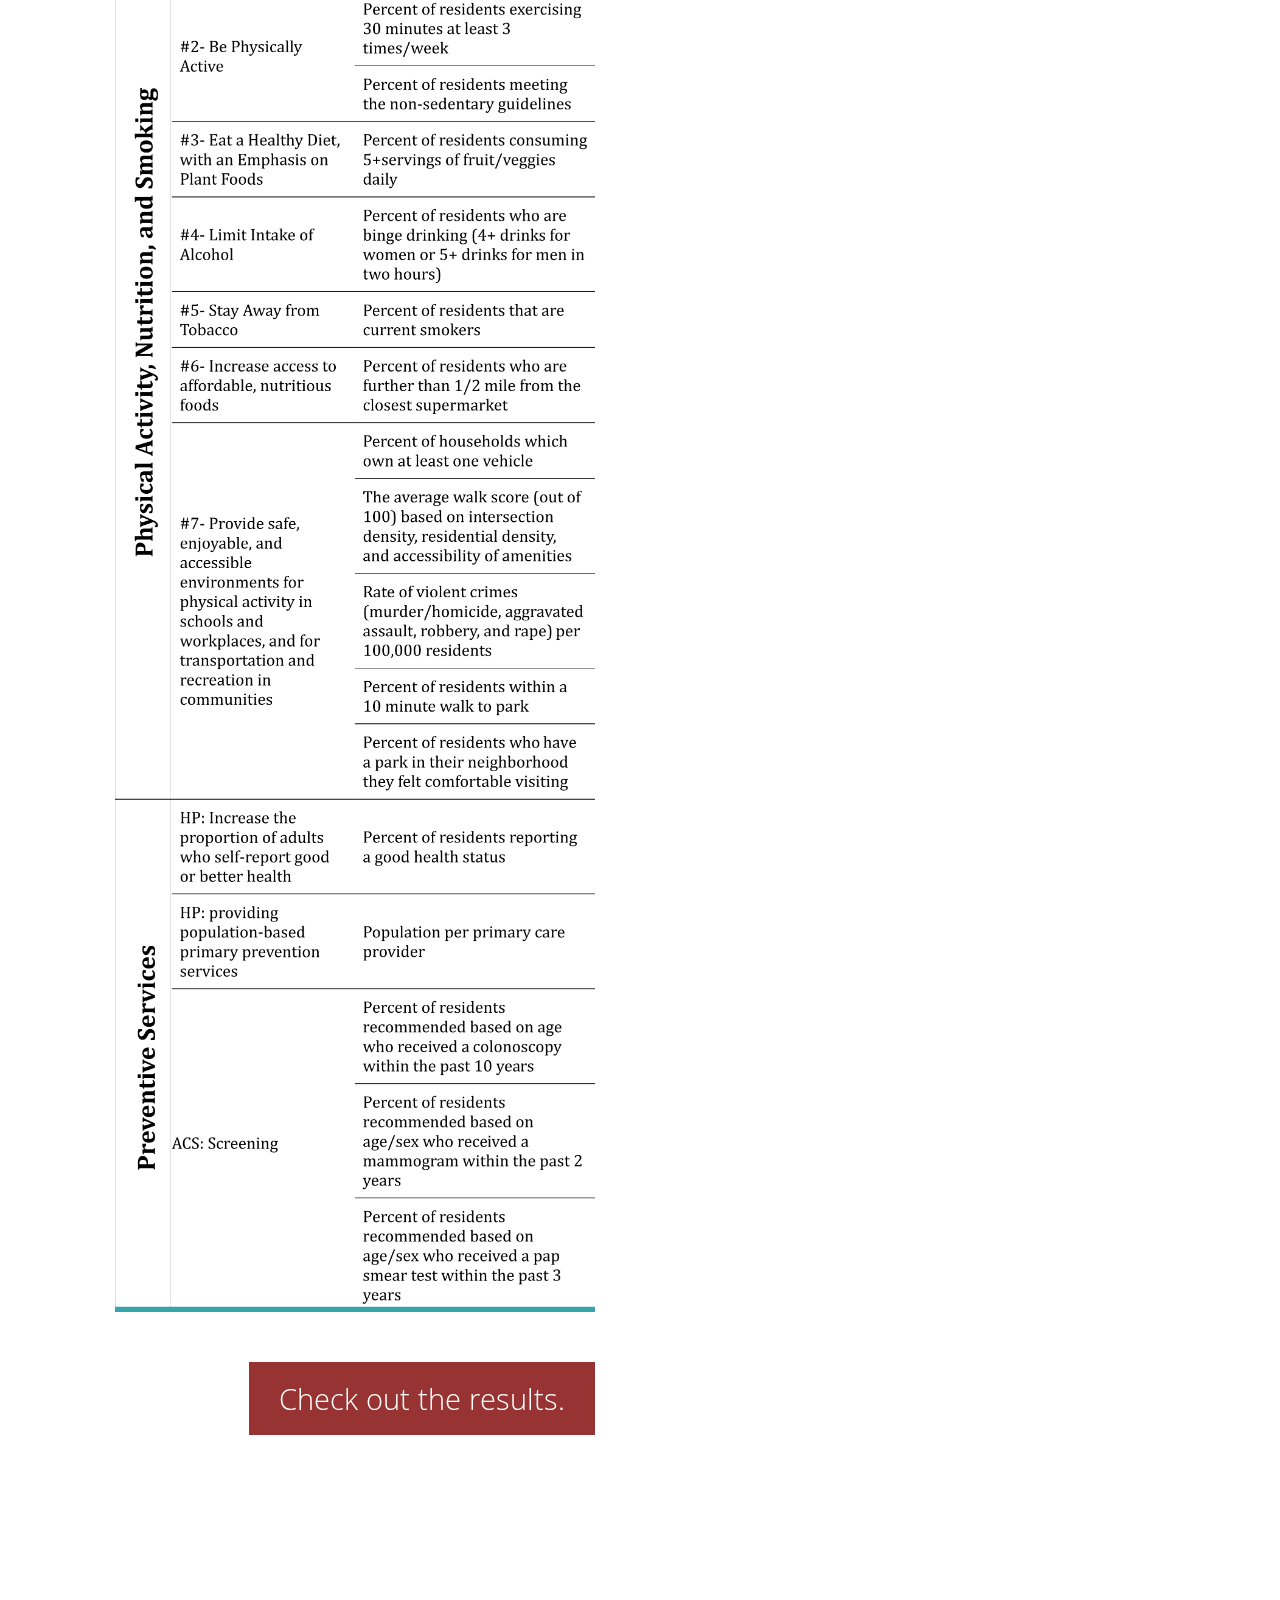
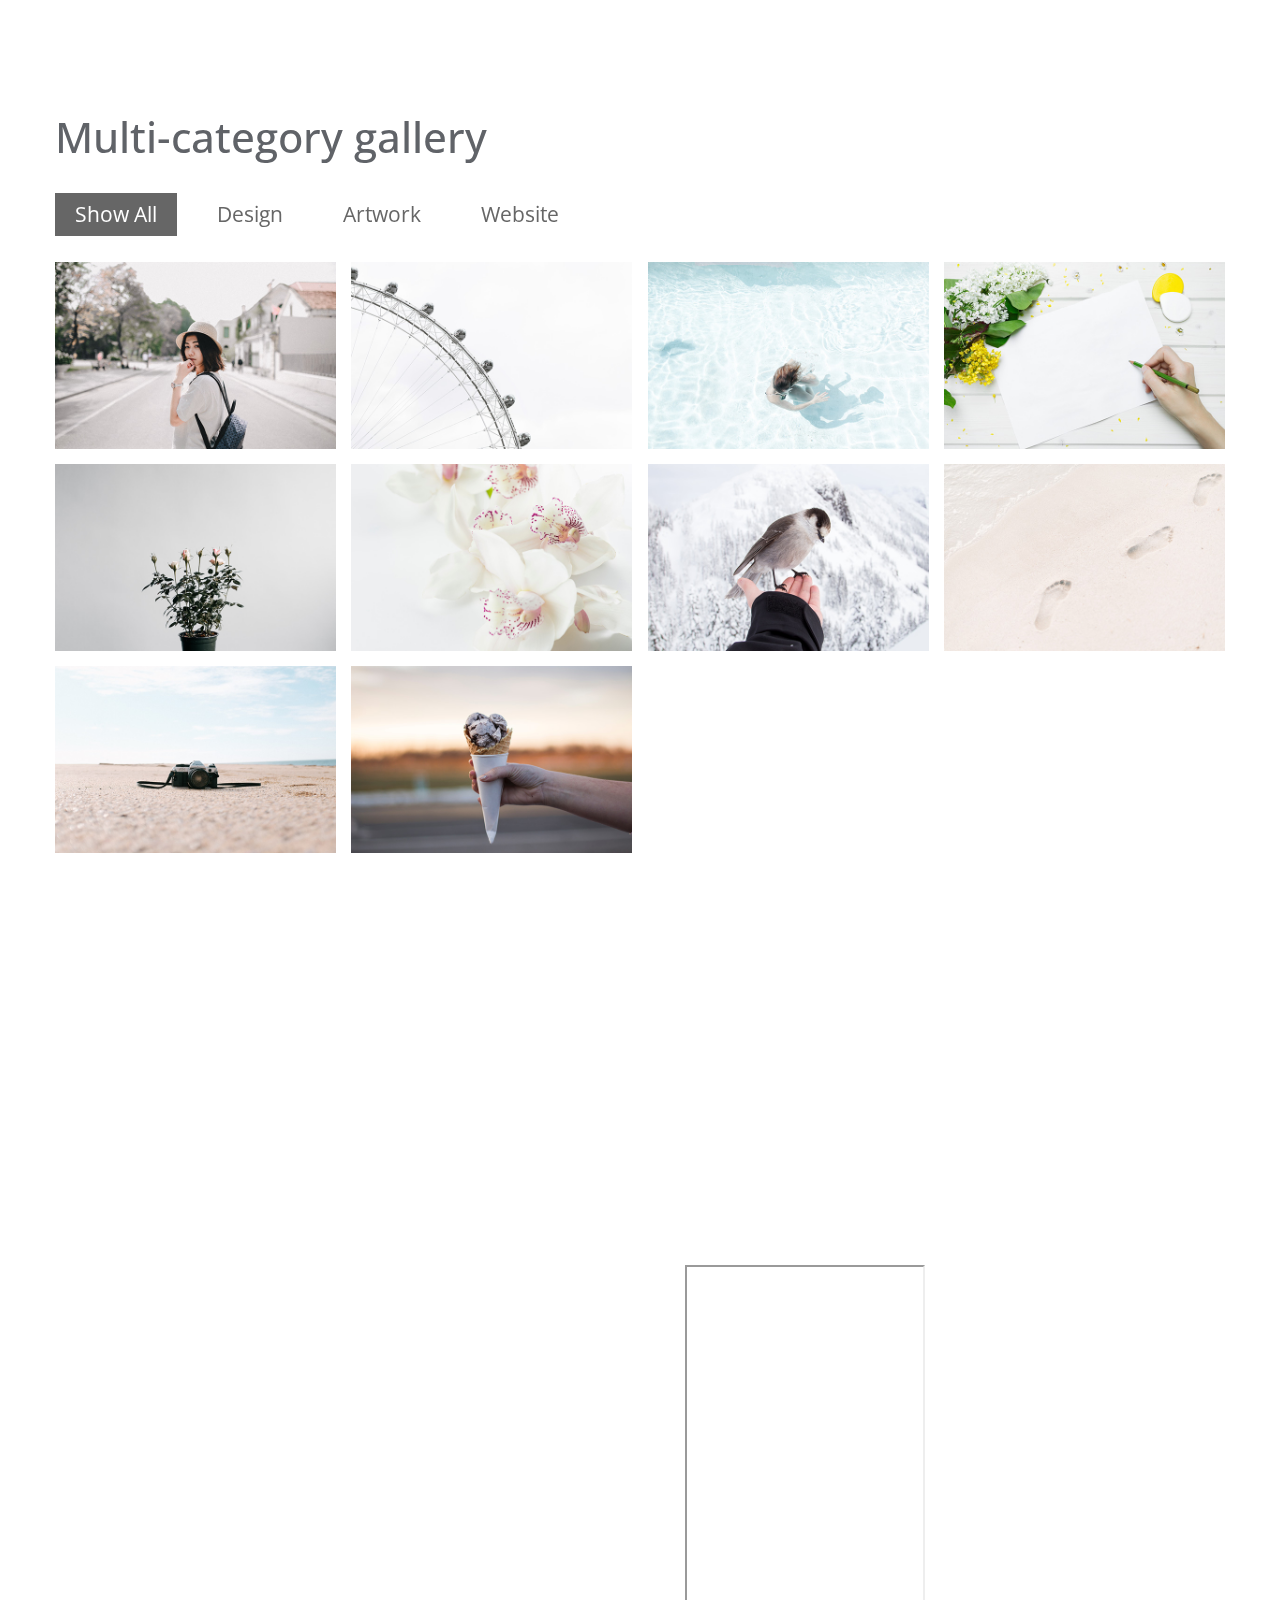
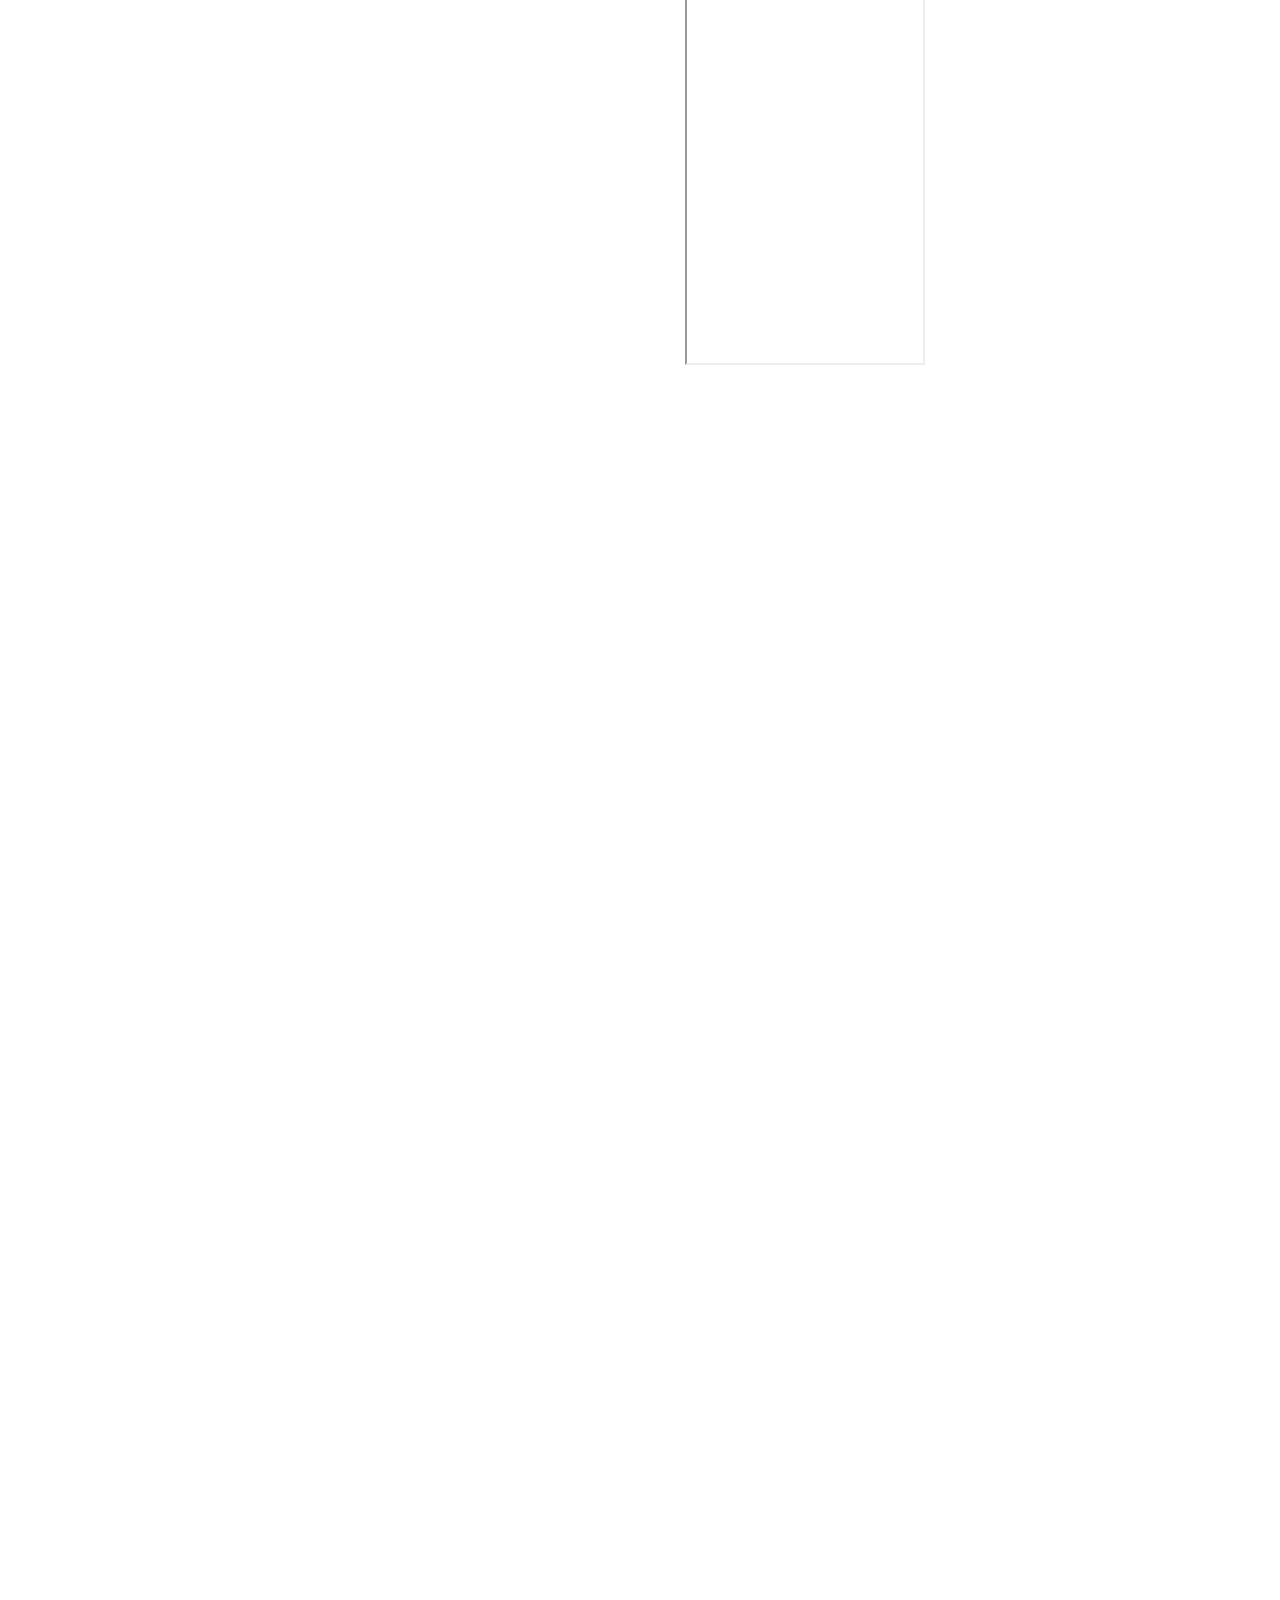
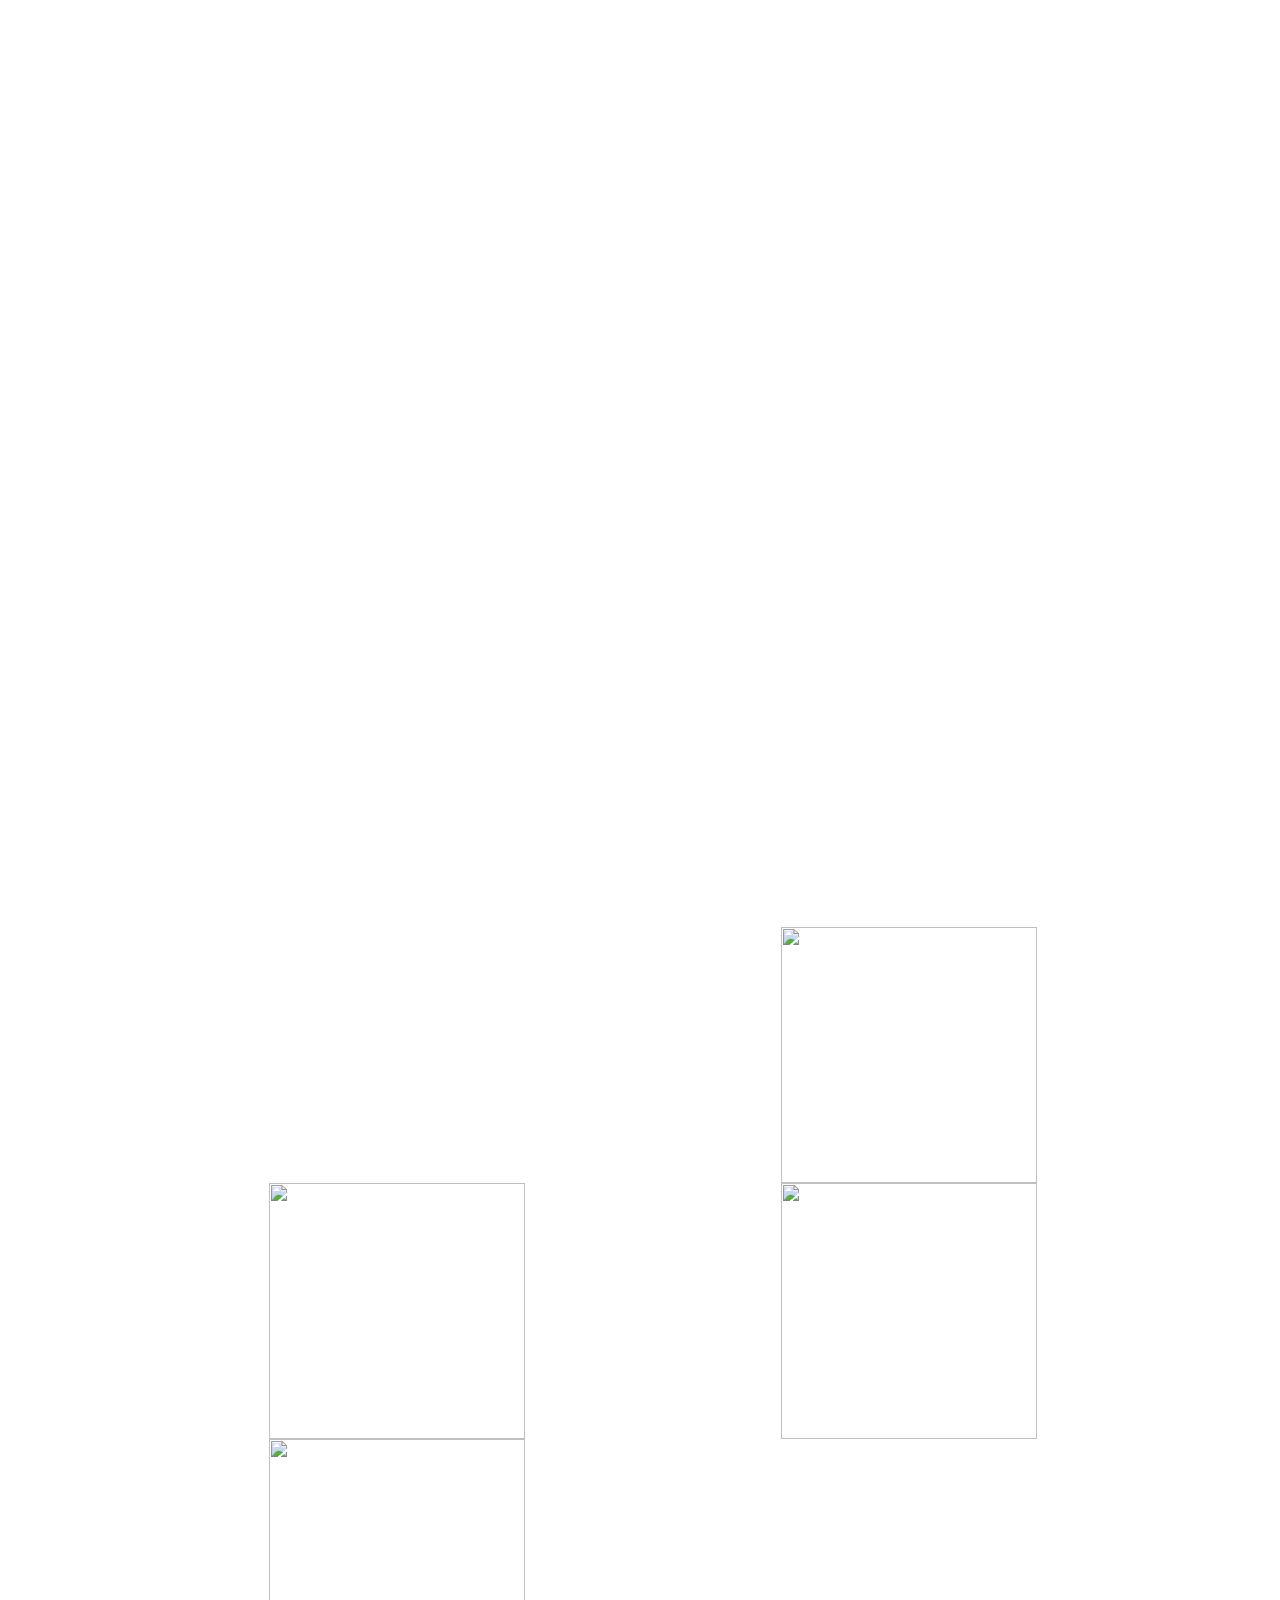
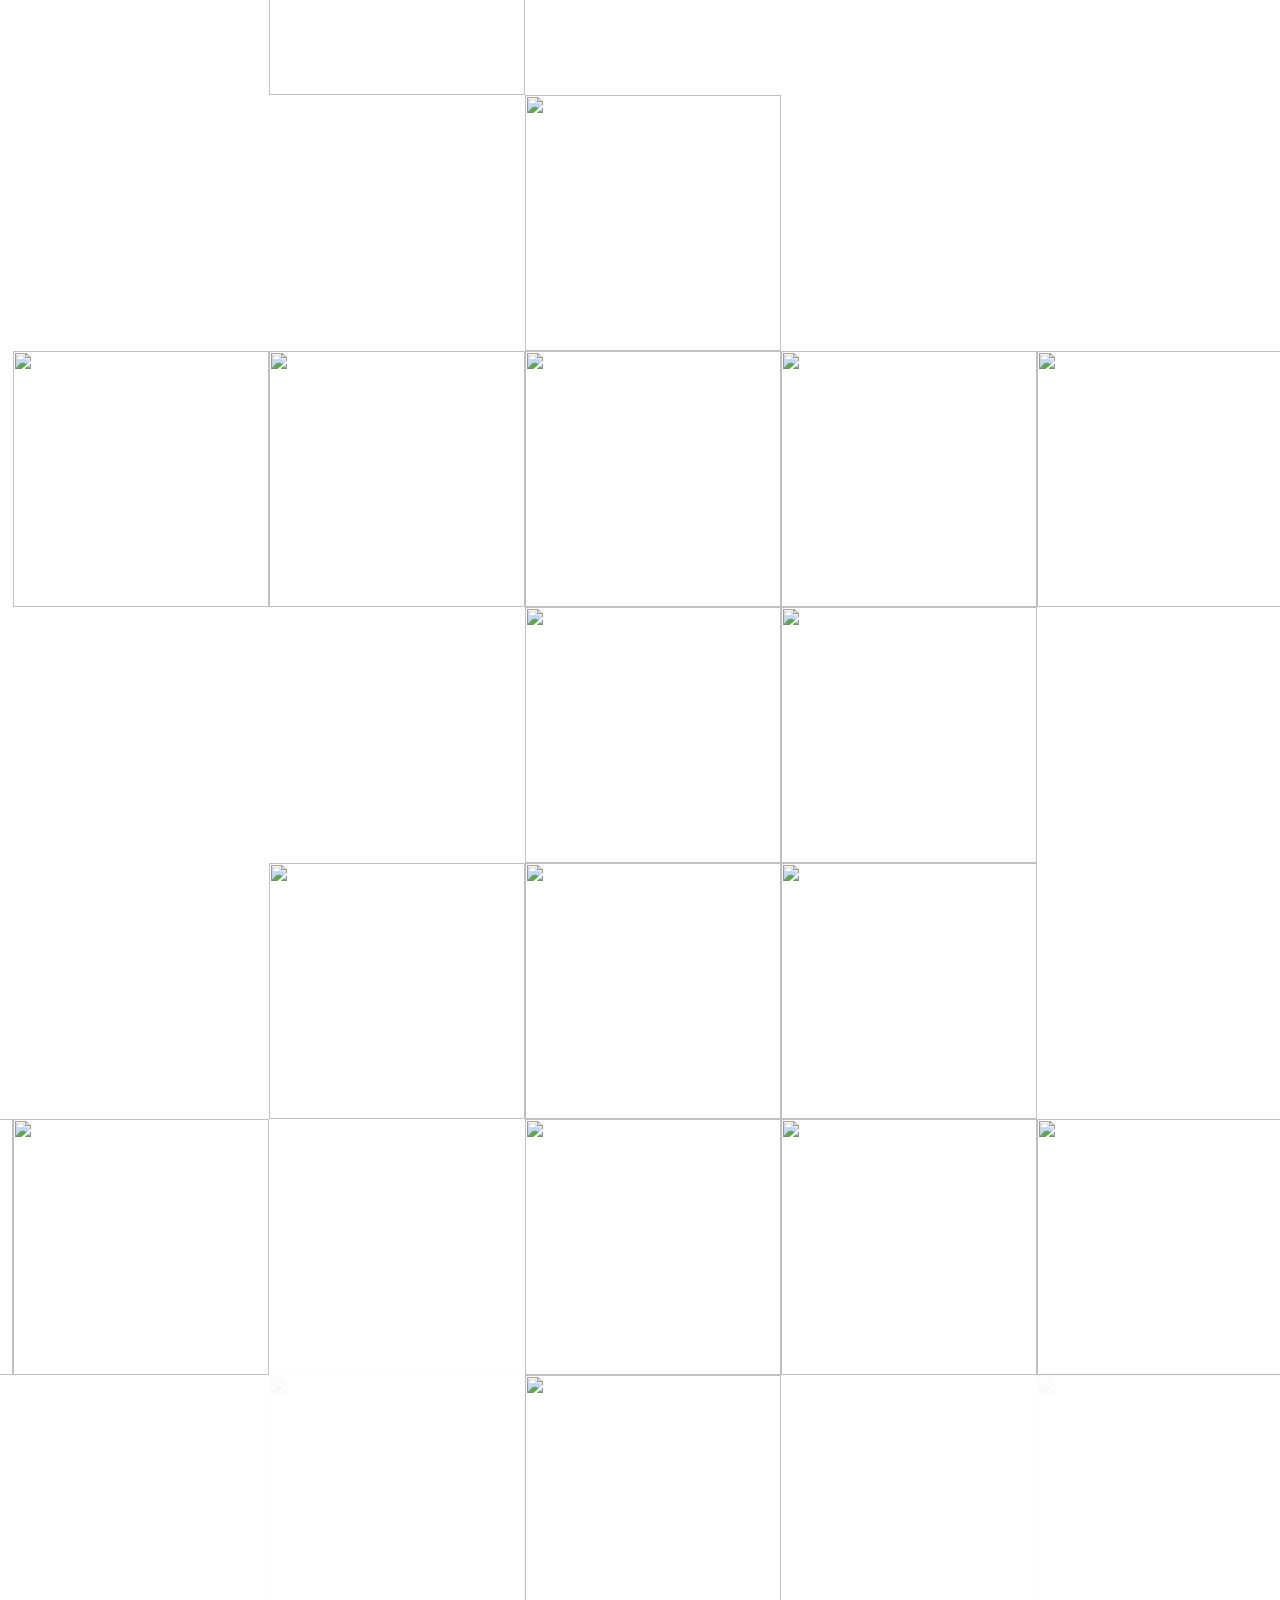
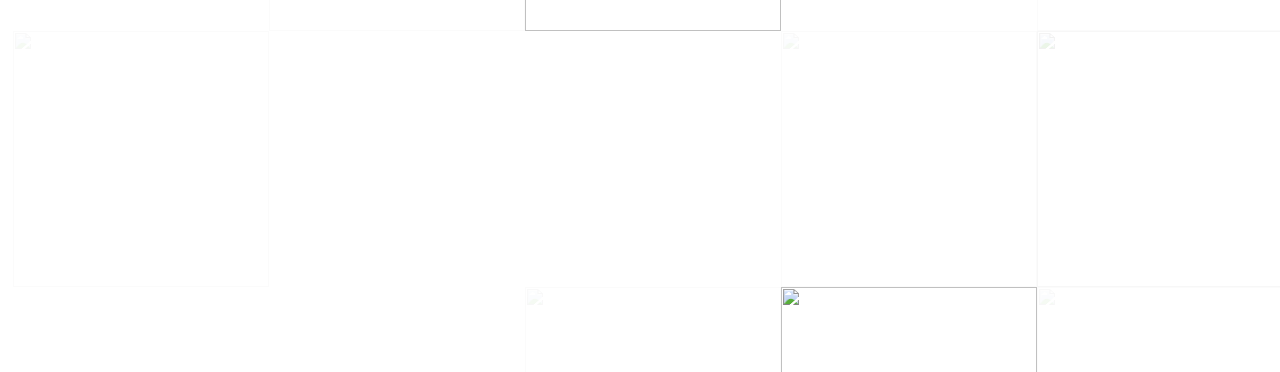
==== commit d68c28c2: "Changing Map" ====
--- a/index.html
+++ b/index.html
@@ -342,6 +342,6 @@
             });
     </script>   
         <script src="js/leaflet.js"></script>
-        <script src="js/map.js"></script>
+        <script src="js/map2.js"></script>
 </body>
 </html>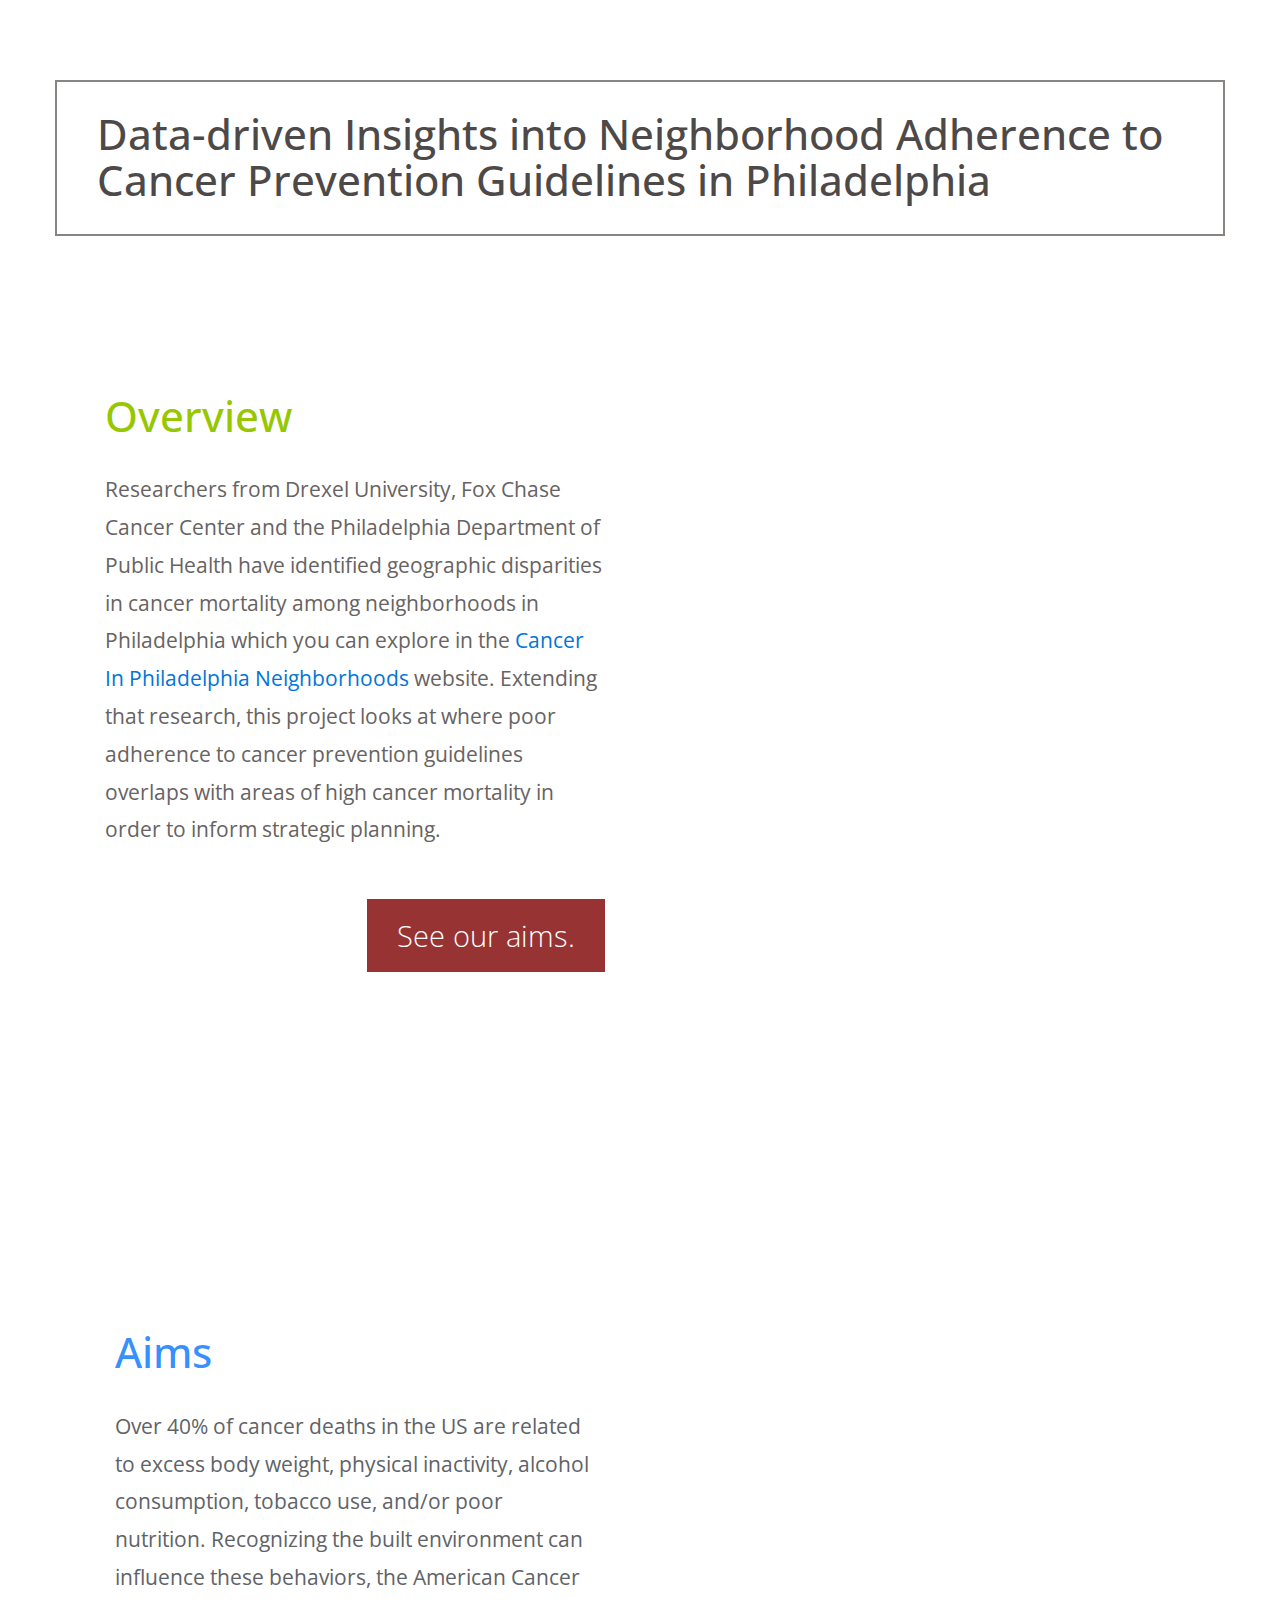
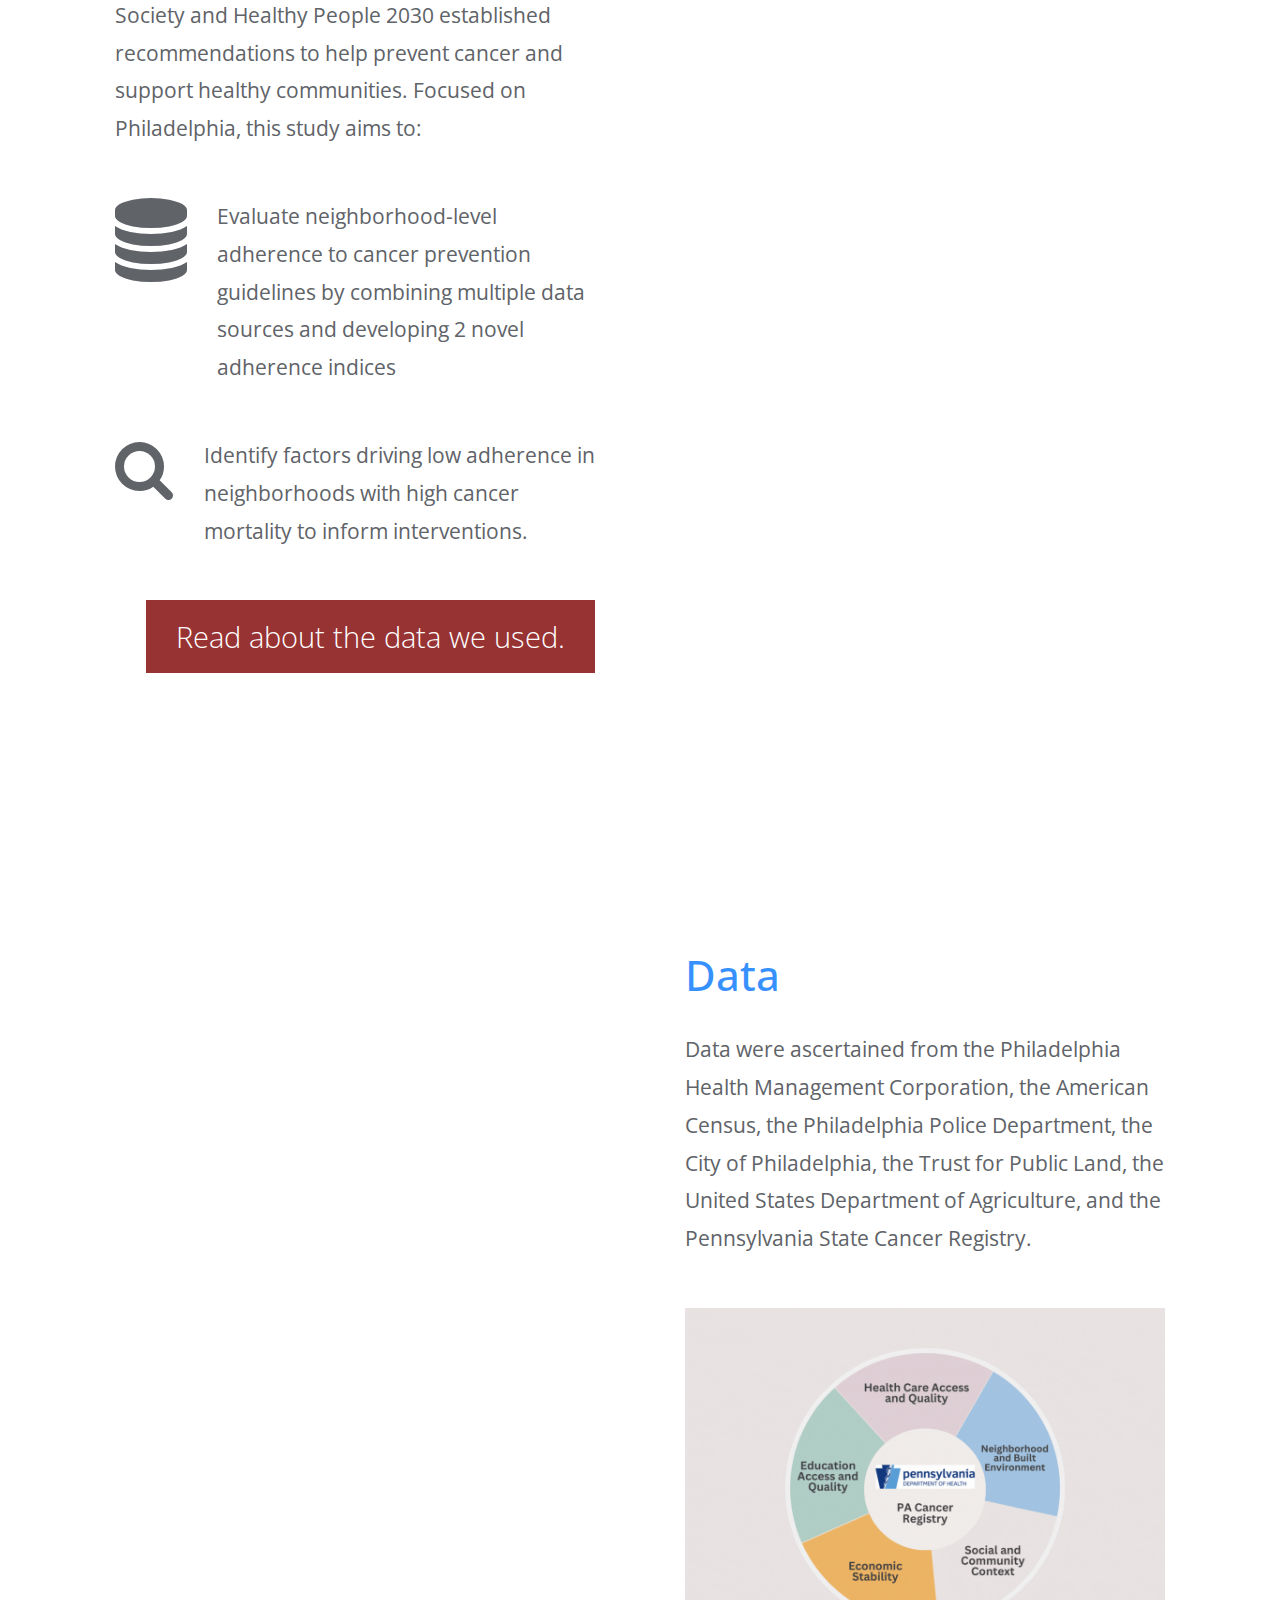
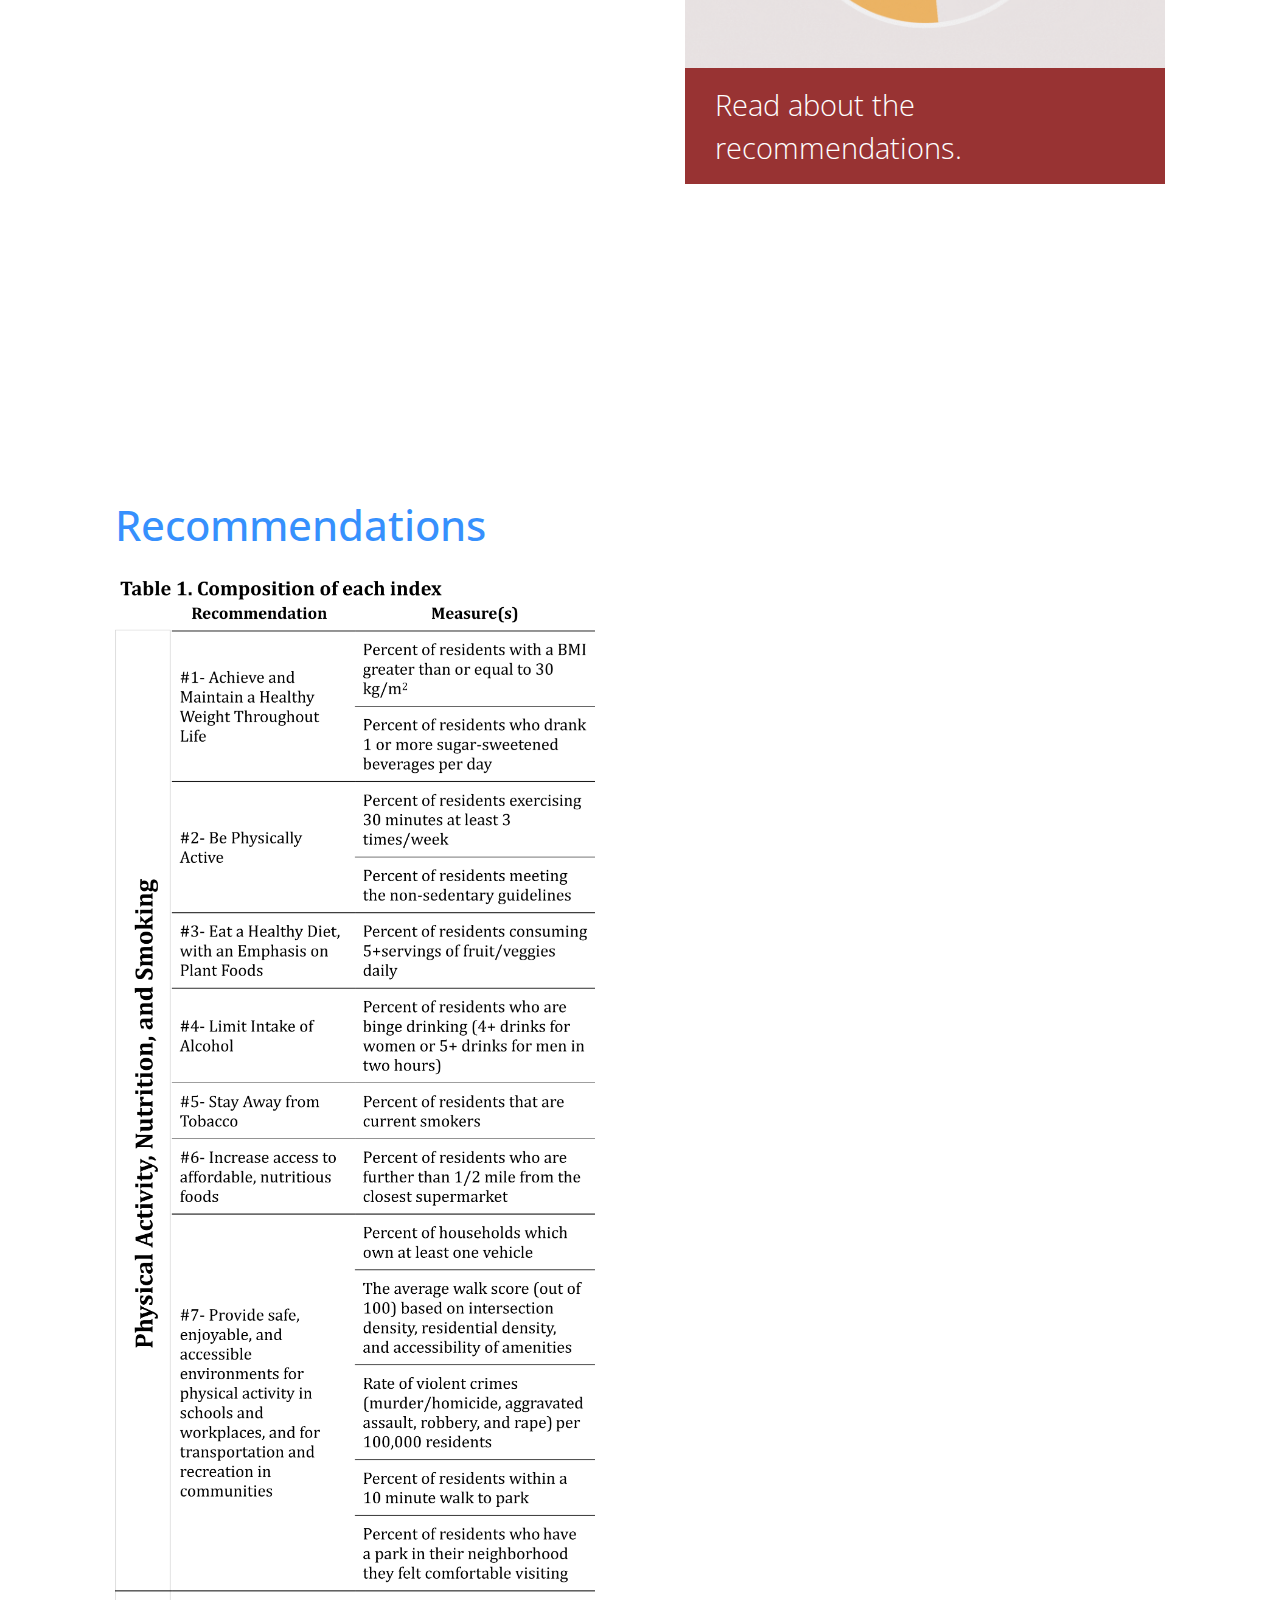
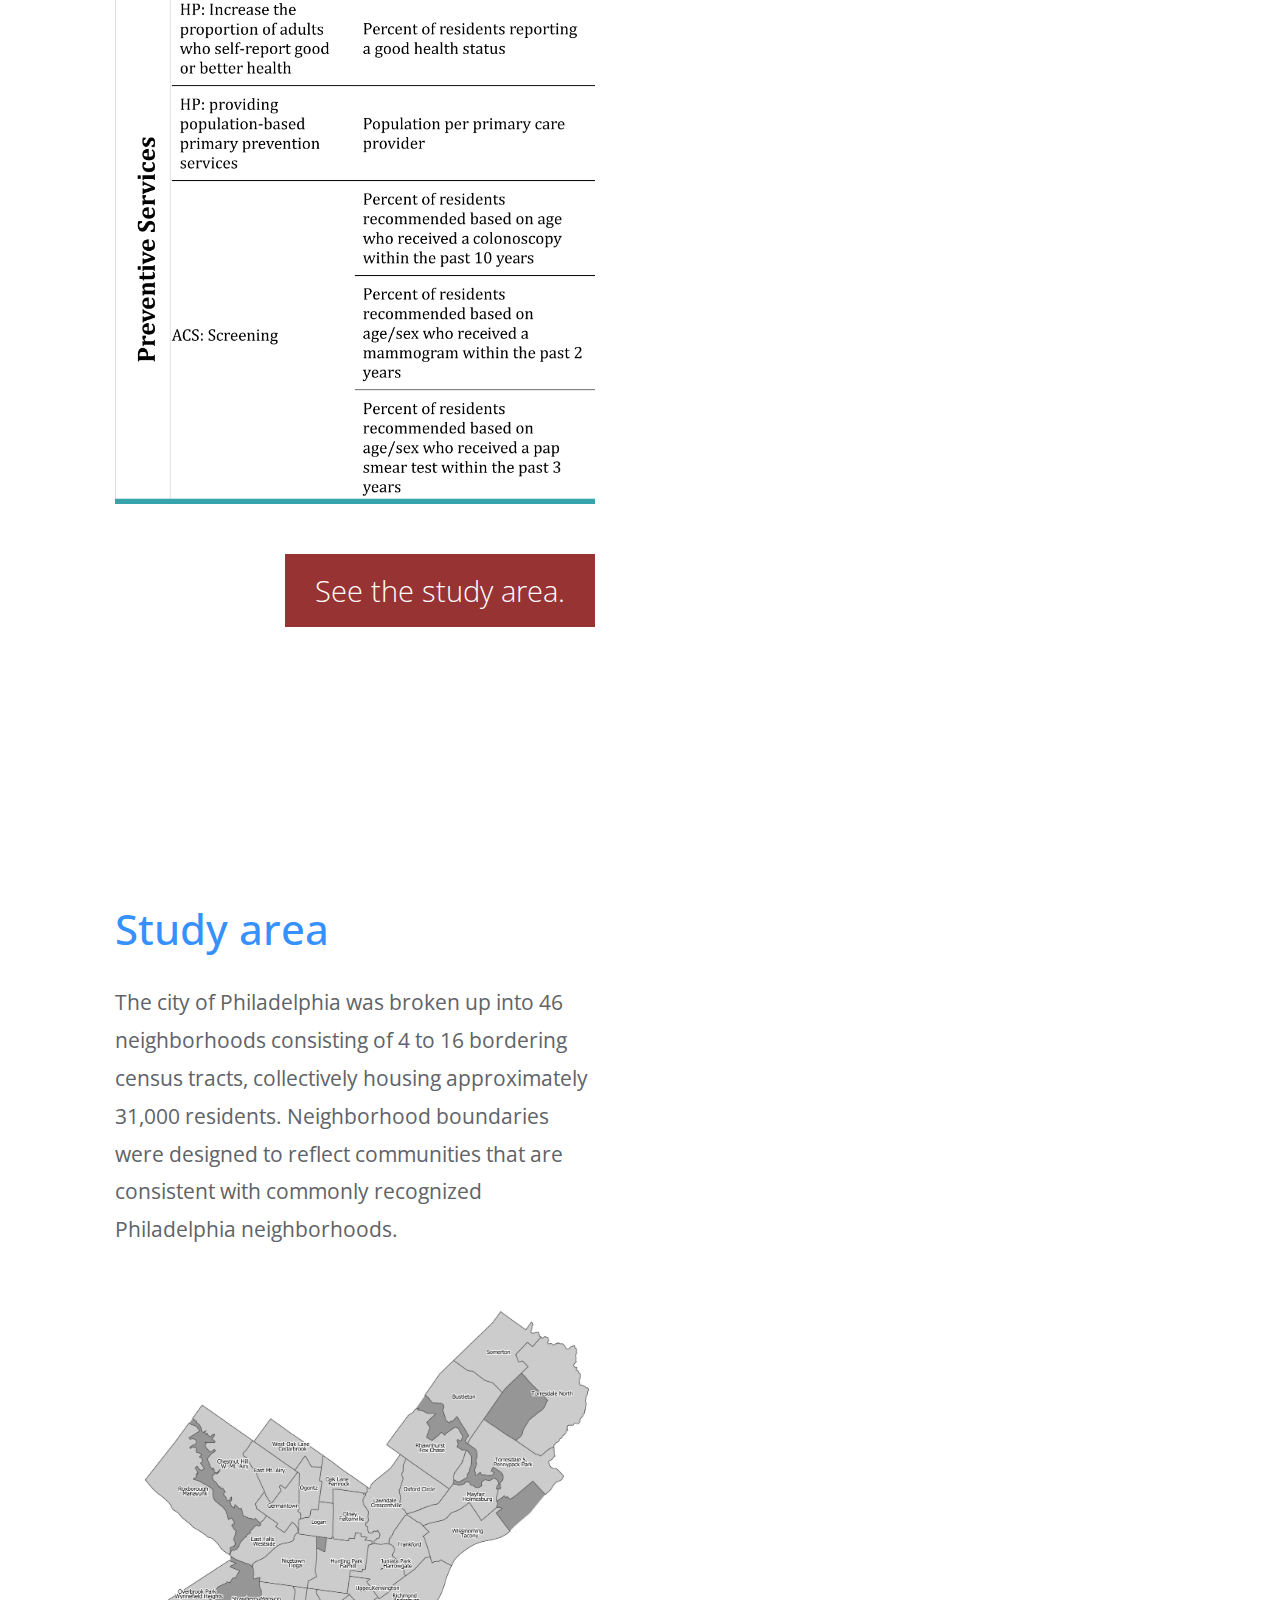
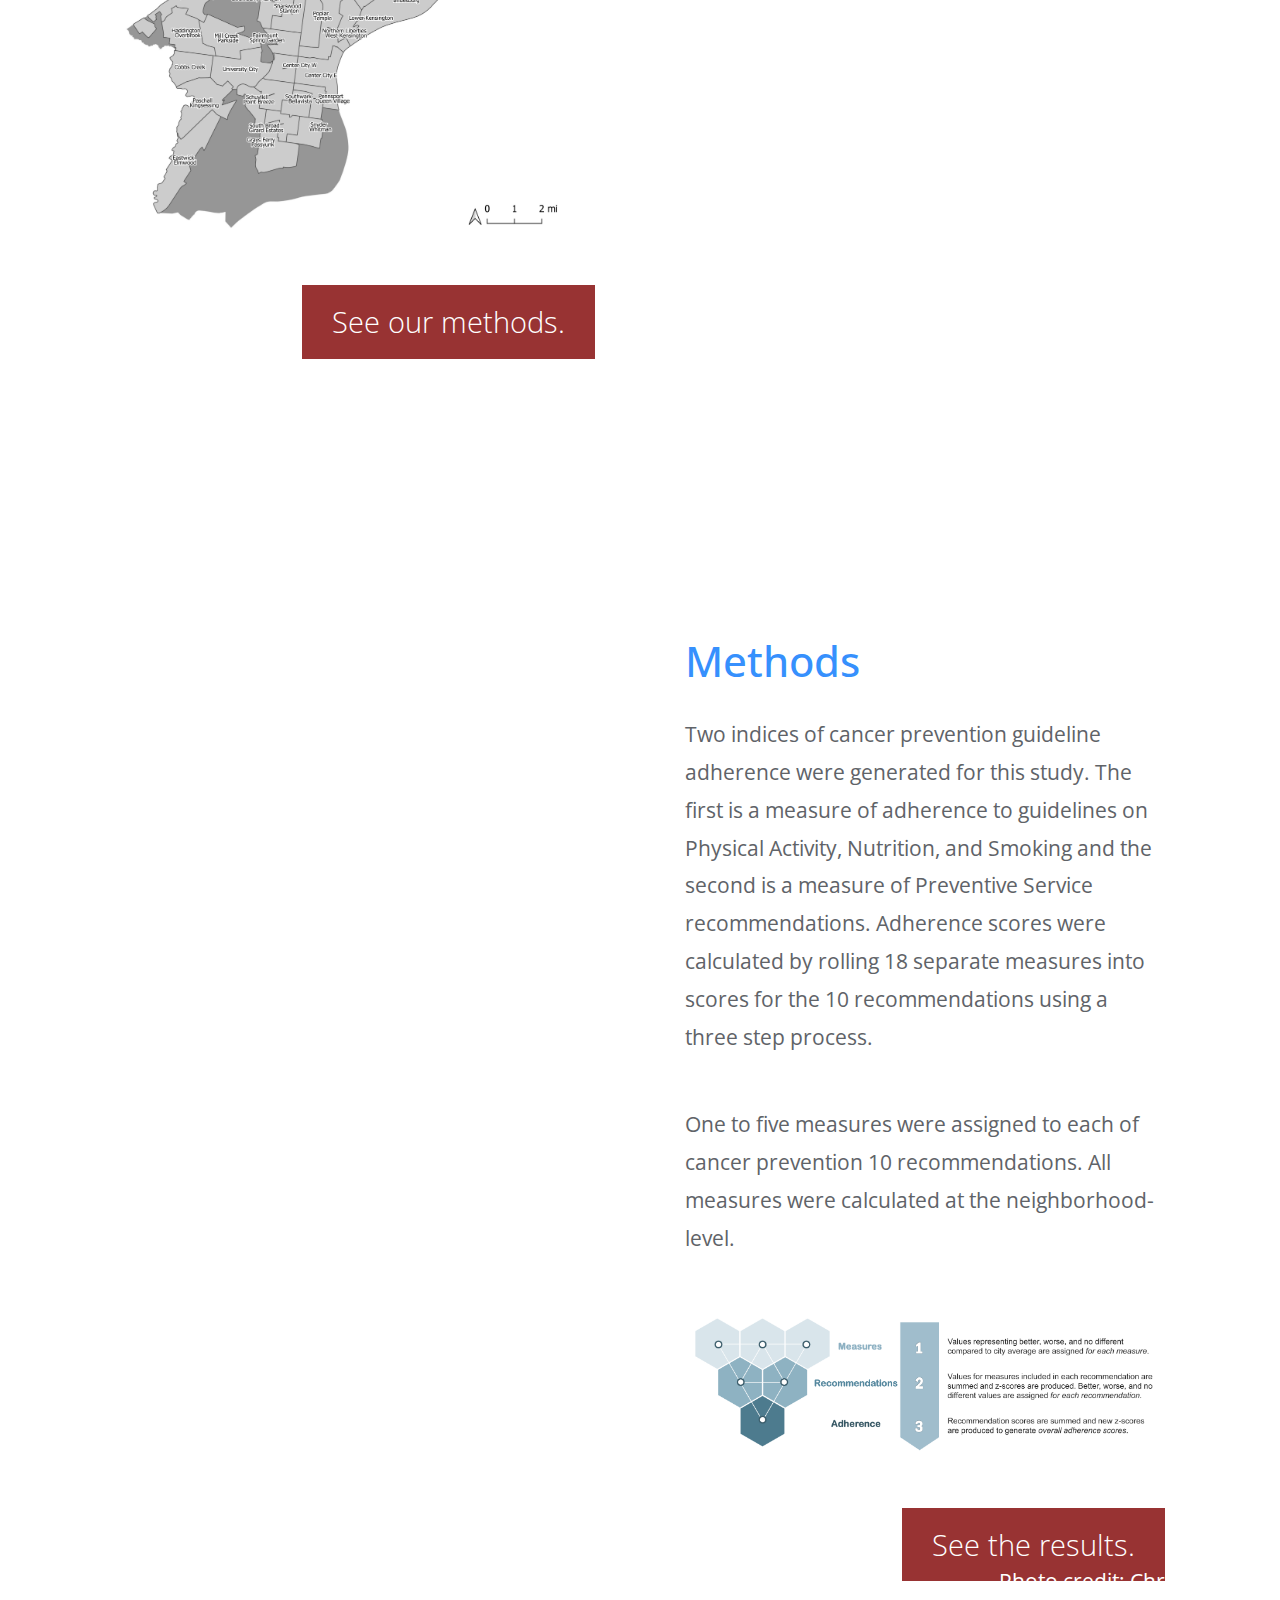
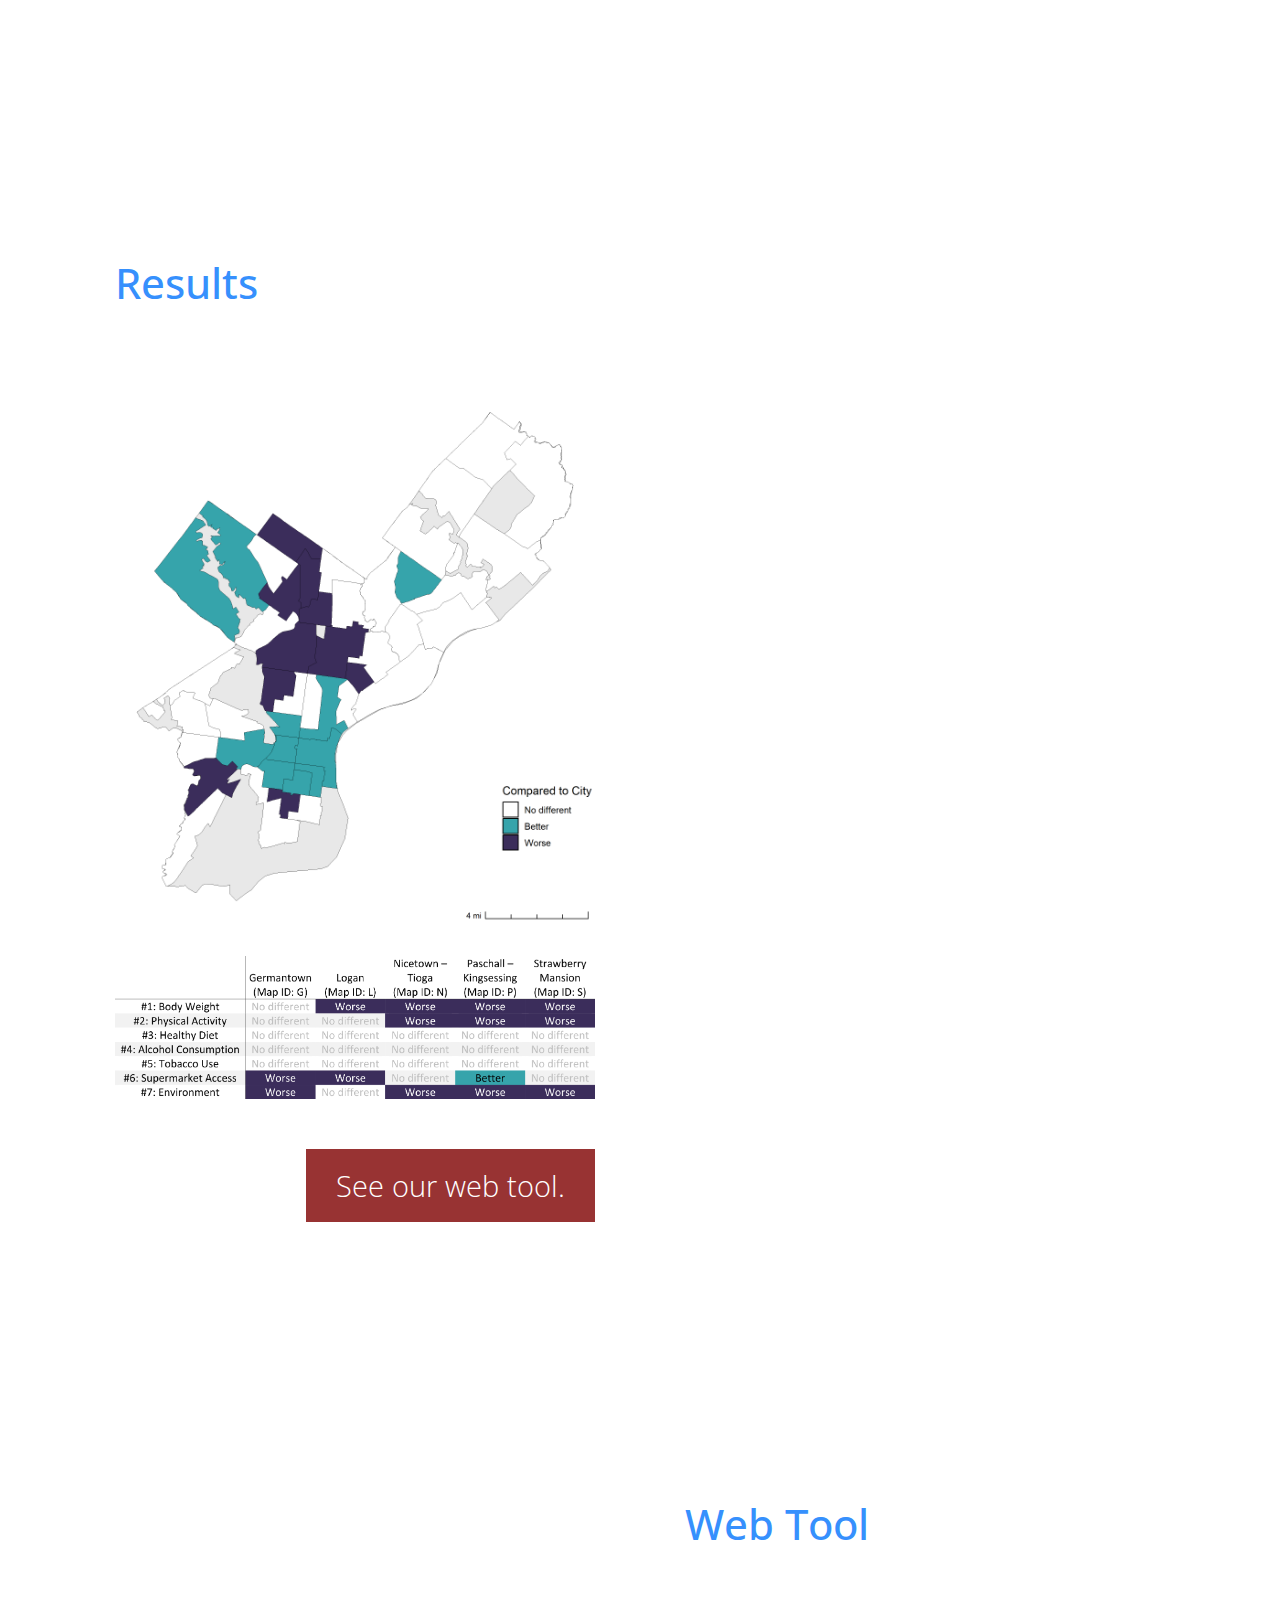
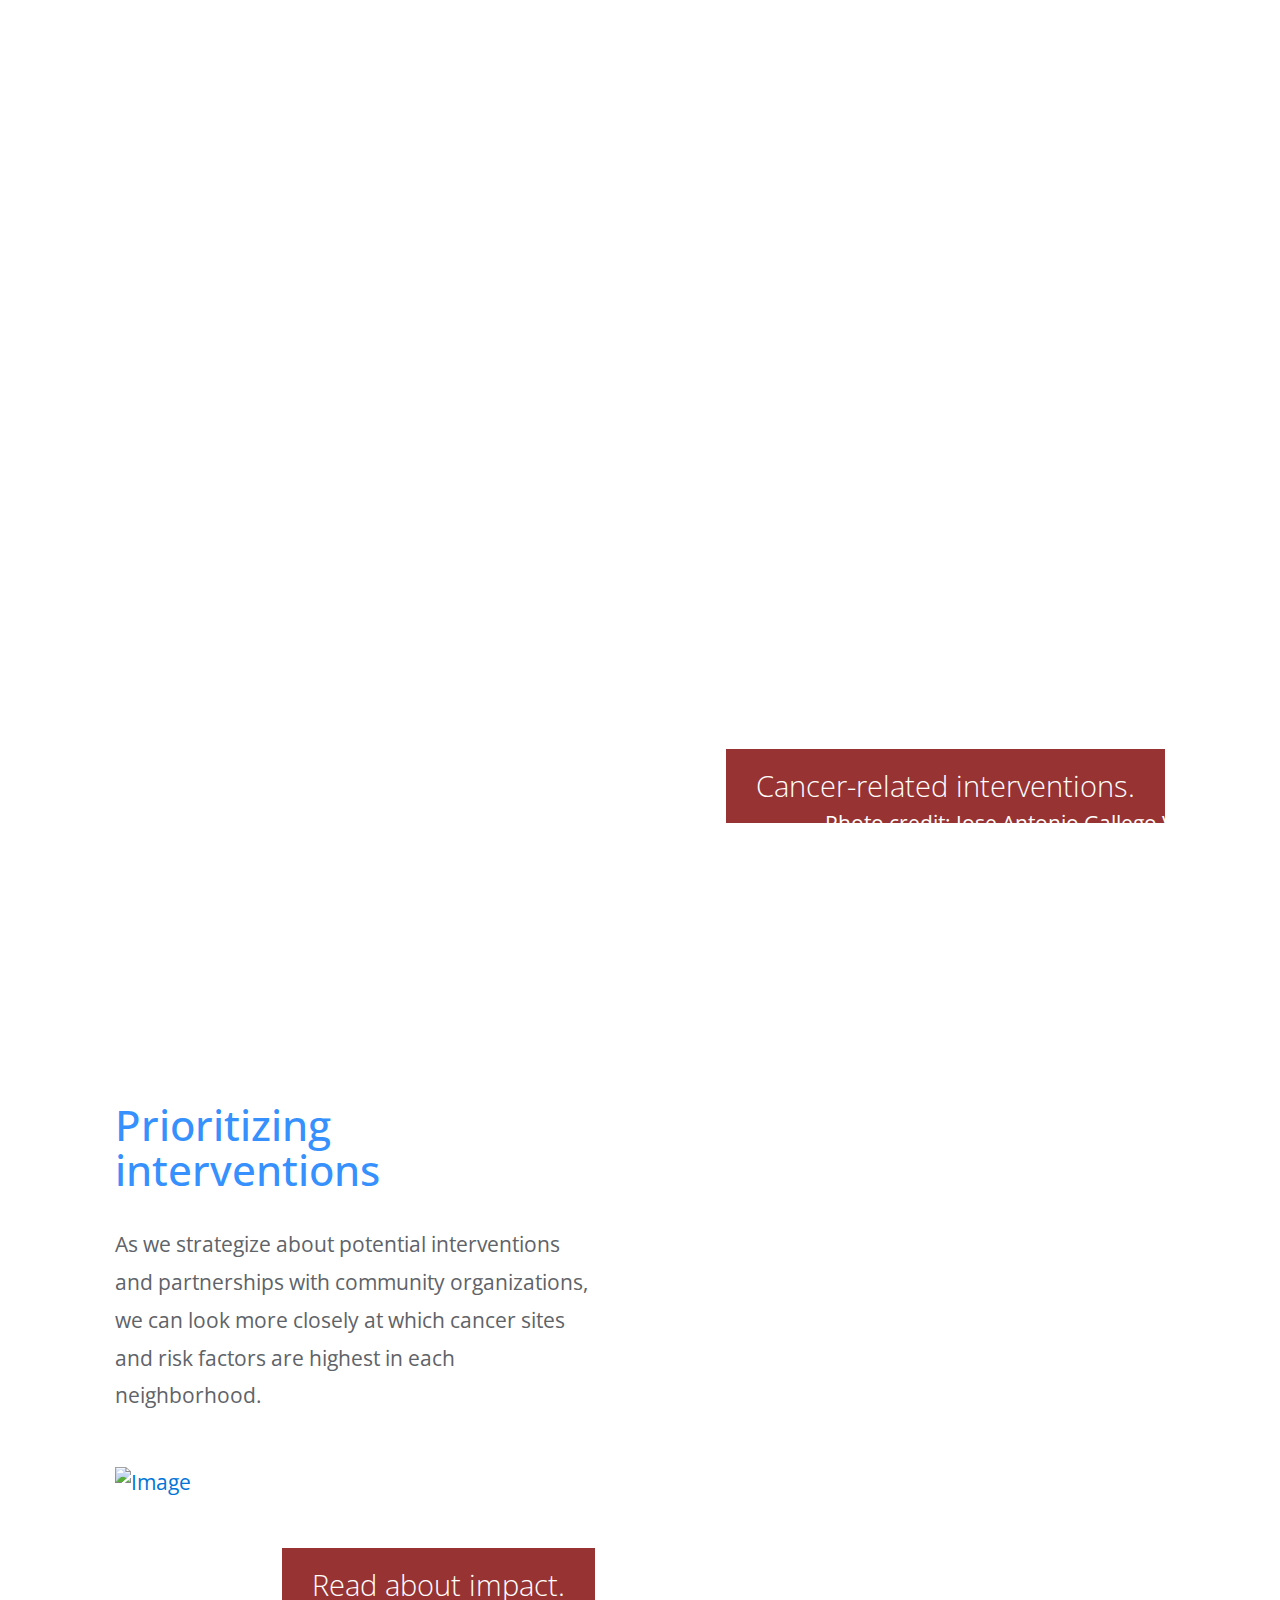
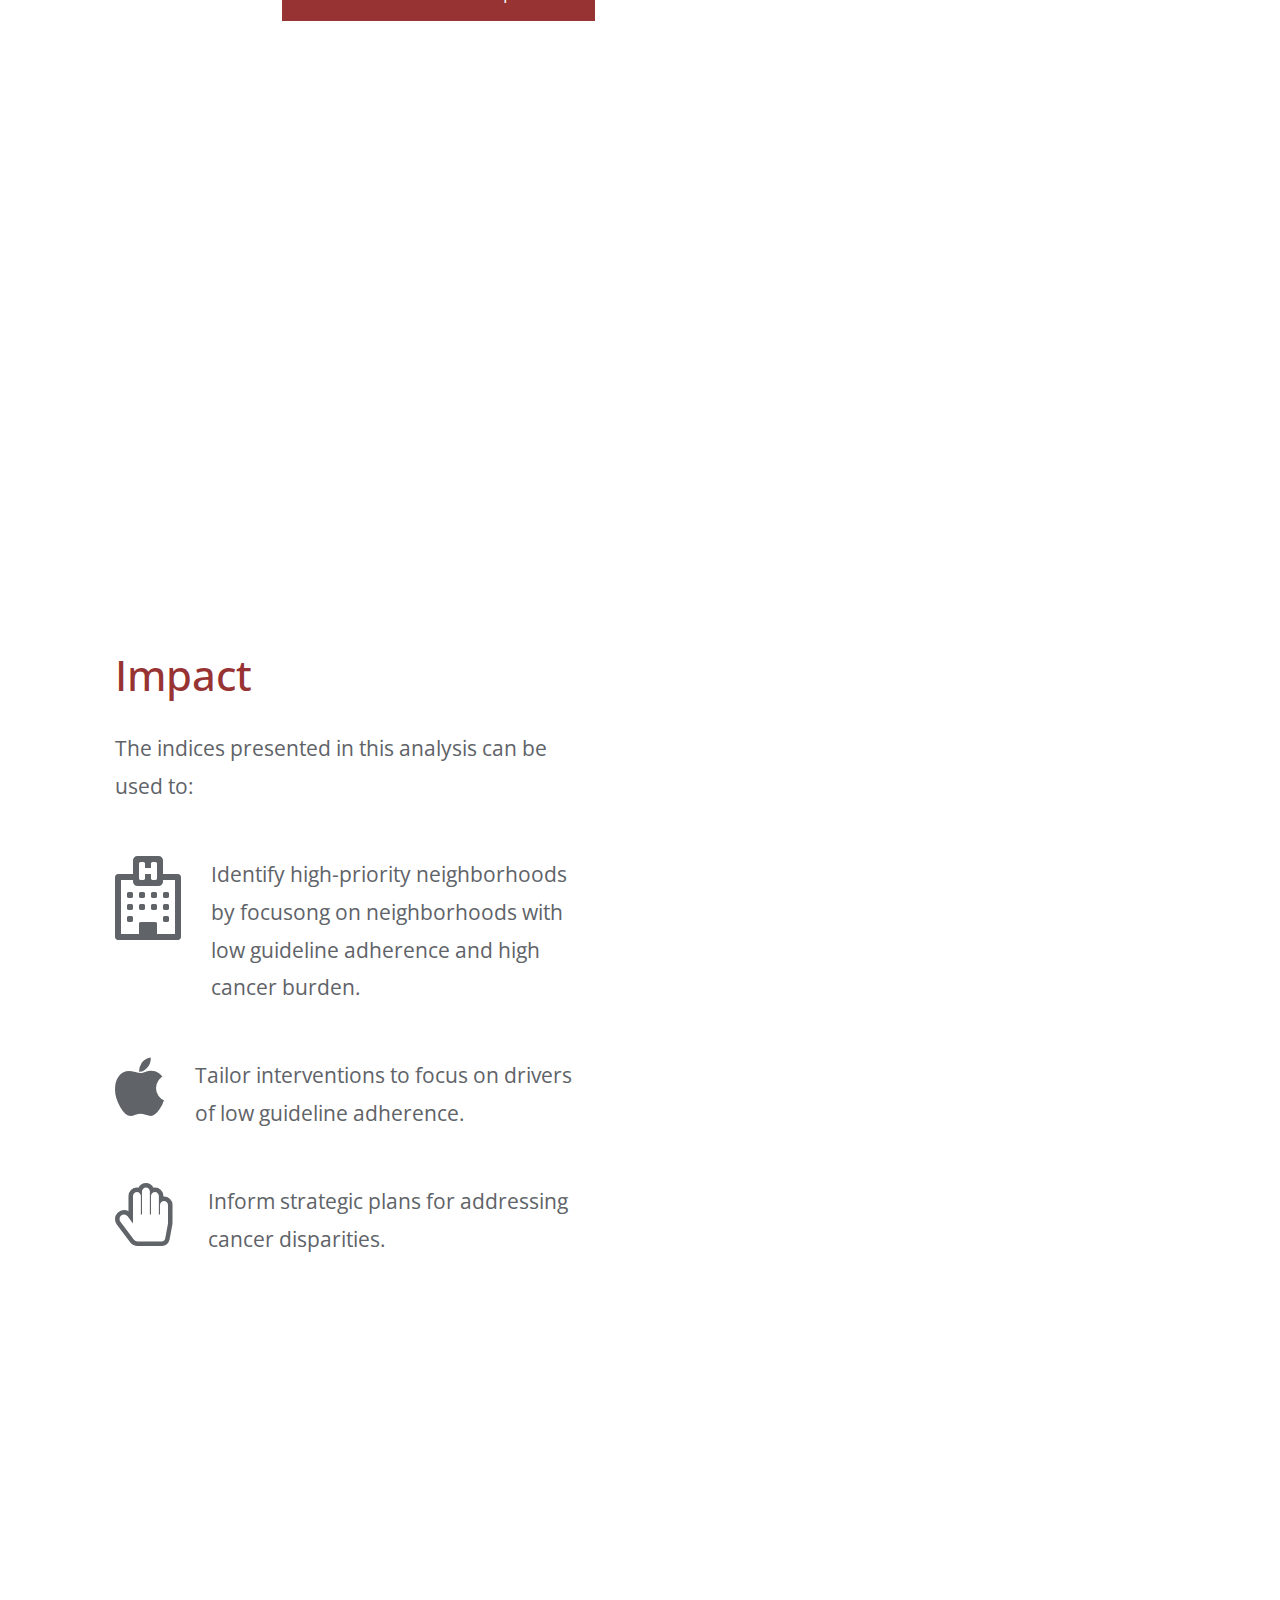
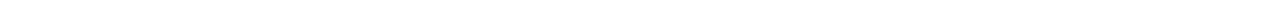
==== commit 0ab42bd5: "Working" ====
--- a/index.html
+++ b/index.html
@@ -17,10 +17,10 @@
     <link rel="stylesheet" href="css/magnific-popup.css">                                     <!-- Magnific Popup -->
     <link rel="stylesheet" href="css/templatemo-style.css">                                   <!-- Templatemo style -->
 	<link rel="stylesheet" href="css/style.css":/>
-    <link rel="stylesheet" href="https://unpkg.com/leaflet@1.0.3/dist/leaflet.css" type="text/css"/>
+    <!-- <link rel="stylesheet" href="https://unpkg.com/leaflet@1.0.3/dist/leaflet.css" type="text/css"/> -->
     <link href="https://fonts.googleapis.com/css2?family=Source+Sans+Pro:wght@300;400&display=swap" rel="stylesheet">
-    <link rel="stylesheet" href="https://unpkg.com/leaflet/dist/leaflet.css" />
-<script src="https://unpkg.com/leaflet/dist/leaflet.js"></script>
+    <!-- <link rel="stylesheet" href="https://unpkg.com/leaflet/dist/leaflet.css" /> -->
+    <!-- <link rel="stylesheet" href="css/geosearch.css"/> -->
 
 
     <!-- HTML5 shim and Respond.js for IE8 support of HTML5 elements and media queries -->
@@ -43,7 +43,7 @@
                     </div>                    
                     <div class="tm-textbox tm-white-bg">
                         <h2 class="tm-green-text tm-section-title">Overview</h2>
-                        <p>Researchers have identified geographic disparities in cancer mortality among neighborhoods in Philadelphia which you can explore in the <a rel="nofollow" href="https://drexel.edu/uhc/research/projects/community-impact-reducing-cancer/Cancer%20in%20Philadelphia%20Neighborhoods/" target="_blank">Cancer In Philadelphia Neighborhoods</a> website. Extending that research, this project looks at where poor adherence to cancer prevention guidelines overlaps with areas of high cancer mortality.</p>
+                        <p>Researchers from Drexel University, Fox Chase Cancer Center and the Philadelphia Department of Public Health have identified geographic disparities in cancer mortality among neighborhoods in Philadelphia which you can explore in the <a rel="nofollow" href="https://drexel.edu/uhc/research/projects/community-impact-reducing-cancer/Cancer%20in%20Philadelphia%20Neighborhoods/" target="_blank">Cancer In Philadelphia Neighborhoods</a> website. Extending that research, this project looks at where poor adherence to cancer prevention guidelines overlaps with areas of high cancer mortality in order to inform strategic planning. </p>
                         <p></p>
                         <a href="#aims" class="tm-btn">See our aims.</a>
                     </div>    
@@ -58,17 +58,17 @@
                     <div class="tm-translucent-white-bg tm-content-box tm-content-box-left tm-textbox-full-height">
                         <div class="tm-content-box-inner">
                             <h2 class="tm-section-title tm-blue-text">Aims</h2>
-                            <p>Recognizing that the built environment can inflence modifiable risk factors, the American Cancer Society and Healthy People 2030 established cancer prevention guidelines that include recommendations for making communities conducive to healthy living. Focused on Philadelphia, this study aims to:</p>
+                            <p>Over 40% of cancer deaths in the US are related to excess body weight, physical inactivity, alcohol consumption, tobacco use, and/or poor nutrition.  Recognizing the built environment can influence these behaviors, the American Cancer Society and Healthy People 2030 established recommendations to help prevent cancer and support healthy communities. Focused on Philadelphia, this study aims to:</p>
                             <div class="media tm-media">
                                 <i class="fa fa-4x fa-database tm-media-icon"></i>    
                                 <div class="media-body tm-media-body">
-                                    <p class="tm-medium-font">Combine multiple data sources into two novel indices to evaluate neighborhood-level adherence to cancer prevention guidelines.</p>       
+                                    <p class="tm-medium-font">Evaluate neighborhood-level adherence to cancer prevention guidelines by combining multiple data sources and developing 2 novel adherence indices</p>       
                                 </div>                                
                             </div>
                             <div class="media tm-media">
                                 <i class="fa fa-3x fa-search tm-media-icon"></i>    
                                 <div class="media-body tm-media-body">                                    
-                                    <p class="tm-medium-font">Identify factors driving low compliance in neighborhoods with high cancer mortality.</p>   
+                                    <p class="tm-medium-font">Identify factors driving low adherence in neighborhoods with high cancer mortality to inform interventions.</p>   
                                 </div>
                             </div>
                             <a href="#data" class="tm-btn">Read about the data we used.</a>
@@ -79,19 +79,32 @@
                     </div>                      
                 </div>                
             </section>
-
-
             <section class="parallax-window tm-section tm-section-services" id="data" data-parallax="scroll" data-image-src="img/bg-03.jpg">
                 <div class="tm-page-content-width">
                     <div class="tm-translucent-white-bg tm-content-box tm-content-box-right tm-textbox-full-height">
                         <div class="tm-content-box-inner">
                             <h2 class="tm-section-title tm-blue-text">Data</h2>
-                            <p>Data were assertained from the Philadelphia Health Management Corporation, the American Census, the Philadelphia Police Department, the City of Philadelphia, the Trust for Public Land, the United States Department of Agriculture, and the Pennsylvania State Cancer Registry.</p>
-                            <p>One to five measures were assigned to each of cancer prevention 10 recommendations. All measures were calculated at the neighborhood-level.</p>           
-                            <a href="#study-area" class="tm-btn">Read about our study area.</a>
+                            <p>Data were ascertained from the Philadelphia Health Management Corporation, the American Census, the Philadelphia Police Department, the City of Philadelphia, the Trust for Public Land, the United States Department of Agriculture, and the Pennsylvania State Cancer Registry.</p>
+                            <a href="img/S1_forWebsite.jpg"><img src="img/SDOH updated.gif" alt="Image" class="img-fluid"></a>  
+                            <a href="#recommendations" class="tm-btn">Read about the recommendations.</a>
                         </div>                        
                         <div class="tm-copyright-div">
                             <p>Photo credit: Shawn Henry</p>
+                        </div>   
+                    </div>                    
+                </div>                
+            </section>
+            <section class="parallax-window tm-section tm-section-services" id="recommendations" data-parallax="scroll" data-image-src="img/bg-06.jpg">
+                <div class="tm-page-content-width">
+                    <div class="tm-translucent-white-bg tm-content-box tm-content-box-left tm-textbox-full-height">
+                        <div class="tm-content-box-inner">
+                            <h2 class="tm-section-title tm-blue-text">Recommendations</h2>           
+                            <a href="img/TableForWebsite.png"><img src="img/TableForWebsite.png" alt="Image" class="img-fluid"></a>    
+                            <p></p>
+                            <a href="#study-area" class="tm-btn">See the study area.</a>
+                        </div>                        
+                        <div class="tm-copyright-div">
+                            <p>Photo credit: Teitur Hansen</p>
                         </div>   
                     </div>                    
                 </div>                
@@ -118,9 +131,10 @@
                         <div class="tm-content-box-inner">
                             <h2 class="tm-section-title tm-blue-text">Methods</h2>
                             <p>Two indices of cancer prevention guideline adherence were generated for this study. The first is a measure of adherence to guidelines on Physical Activity, Nutrition, and Smoking and the second is a measure of Preventive Service recommendations. Adherence scores were calculated by rolling 18 separate measures into scores for the 10 recommendations using a three step process.</p>           
+                            <p>One to five measures were assigned to each of cancer prevention 10 recommendations. All measures were calculated at the neighborhood-level.</p>           
                             <a href="img/Fig1_forWebsite.png"><img src="img/Fig1_forWebsite.png" alt="Image" class="img-fluid"></a>    
                             <p></p>
-                            <a href="#gallery" class="tm-btn">See the recommendations.</a>
+                            <a href="#results" class="tm-btn">See the results.</a>
                         </div>                        
                         <div class="tm-copyright-div">
                             <p>Photo credit: Chris Henry</p>
@@ -128,94 +142,62 @@
                     </div>                    
                 </div>                
             </section>
-            <section class="parallax-window tm-section tm-section-services" id="methods" data-parallax="scroll" data-image-src="img/bg-06.jpg">
-                <div class="tm-page-content-width">
-                    <div class="tm-translucent-white-bg tm-content-box tm-content-box-left tm-textbox-full-height">
-                        <div class="tm-content-box-inner">
-                            <h2 class="tm-section-title tm-blue-text">Recommendations</h2>           
-                            <a href="img/TableForWebsite.png"><img src="img/TableForWebsite.png" alt="Image" class="img-fluid"></a>    
-                            <p></p>
-                            <a href="#gallery" class="tm-btn">Check out the results.</a>
-                        </div>                        
-                        <div class="tm-copyright-div">
-                            <p>Photo credit: Teitur Hansen</p>
-                        </div>   
-                    </div>                    
-                </div>                
-            </section>
-            
-            <!-- Gallery -->
-            <section class="parallax-window tm-section tm-section-gallery tm-flex" id="gallery" data-parallax="scroll" data-image-src="img/bg-03.jpg">
-                <div class="tm-page-content-width tm-flex-col tm-gallery-content">
-                    <div class="tm-content-box-inner">
-                        <h2 class="tm-section-title">Multi-category gallery</h2>
-                        <!-- Add filtered gallery, 3:2 images -->
-                        <div class="iso-section">
-                            <ul class="filter-wrapper clearfix">
-                                <li><a href="#" data-filter="*" class="selected opc-main-bg">Show All</a></li>
-                                <li><a href="#" class="opc-main-bg" data-filter=".design">Design</a></li>
-                                <li><a href="#" class="opc-main-bg" data-filter=".artwork">Artwork</a></li>
-                                <li><a href="#" class="opc-main-bg" data-filter=".website">Website</a></li>
-                            </ul>
-                        </div>
-                        <div class="iso-box-section">
-                            <div class="iso-box-wrapper col4-iso-box">
-                                <div class="iso-box design col-6 col-sm-4 col-md-4 col-lg-3 col-xl-3">
-                                    <a href="img/gallery-img-01.jpg"><img src="img/gallery-img-01.jpg" alt="Image" class="img-fluid"></a>    
-                                </div>
-                                <div class="iso-box design col-6 col-sm-4 col-md-4 col-lg-3 col-xl-3">
-                                    <a href="img/gallery-img-02.jpg"><img src="img/gallery-img-02.jpg" alt="Image" class="img-fluid"></a>    
-                                </div>
-                                <div class="iso-box design col-6 col-sm-4 col-md-4 col-lg-3 col-xl-3">
-                                    <a href="img/gallery-img-03.jpg"><img src="img/gallery-img-03.jpg" alt="Image" class="img-fluid"></a>
-                                </div>
-                                <div class="iso-box design col-6 col-sm-4 col-md-4 col-lg-3 col-xl-3">
-                                    <a href="img/gallery-img-04.jpg"><img src="img/gallery-img-04.jpg" alt="Image" class="img-fluid"></a>
-                                </div>
-                                <div class="iso-box artwork col-6 col-sm-4 col-md-4 col-lg-3 col-xl-3">
-                                    <a href="img/gallery-img-05.jpg"><img src="img/gallery-img-05.jpg" alt="Image" class="img-fluid"></a>
-                                </div>
-                                <div class="iso-box artwork col-6 col-sm-4 col-md-4 col-lg-3 col-xl-3">
-                                    <a href="img/gallery-img-06.jpg"><img src="img/gallery-img-06.jpg" alt="Image" class="img-fluid"></a>
-                                </div>
-                                <div class="iso-box website col-6 col-sm-4 col-md-4 col-lg-3 col-xl-3">
-                                    <a href="img/gallery-img-07.jpg"><img src="img/gallery-img-07.jpg" alt="Image" class="img-fluid"></a>
-                                </div>
-                                <div class="iso-box website col-6 col-sm-4 col-md-4 col-lg-3 col-xl-3">
-                                    <a href="img/gallery-img-08.jpg"><img src="img/gallery-img-08.jpg" alt="Image" class="img-fluid"></a>
-                                </div>
-                                <div class="iso-box design col-6 col-sm-4 col-md-4 col-lg-3 col-xl-3">
-                                    <a href="img/gallery-img-09.jpg"><img src="img/gallery-img-09.jpg" alt="Image" class="img-fluid"></a>
-                                </div>
-                                <div class="iso-box artwork col-6 col-sm-4 col-md-4 col-lg-3 col-xl-3">
-                                    <a href="img/gallery-img-10.jpg"><img src="img/gallery-img-10.jpg" alt="Image" class="img-fluid"></a>
-                                </div>   
-                            </div>                             
-                        </div>
-                    </div>
-                </div>                
-            </section>
-            <section class="parallax-window tm-section tm-section-contact" id="map" data-parallax="scroll" data-image-src="img/bg-01.jpg">
+            <section class="parallax-window tm-section tm-section-services" id="results" data-parallax="scroll" data-image-src="img/bg-02.jpg">
+                <div class="tm-page-content-width">
+                    <div class="tm-translucent-white-bg tm-content-box tm-content-box-left tm-textbox-full-height">
+                        <div class="tm-content-box-inner">
+                            <h2 class="tm-section-title tm-blue-text">Results</h2>           
+                            <a href="img/ACSGuidelines.png"><img src="img/ACSGuidelines.png" alt="Image" class="img-fluid"></a>    
+                            <a href="img/g13911.png"><img src="img/g13911.png" alt="Image" class="img-fluid"></a>    
+                            <p></p>
+                            <a href="#tool" class="tm-btn">See our web tool.</a>
+                        </div>                        
+                        <div class="tm-copyright-div">
+                            <p>Photo credit: Jose Antonio Gallego Vázquez</a> 
+                            </p>
+                        </div>   
+                    </div>                    
+                </div>        
+            </section>
+            <section class="parallax-window tm-section tm-section-services" id="tool" data-parallax="scroll" data-image-src="img/bg-08.jpg">
                 <div class="tm-page-content-width">
                     <div class="tm-translucent-white-bg tm-content-box tm-content-box-right tm-textbox-full-height">
                         <div class="tm-content-box-inner">
-                            <!-- Map -->
-                            <div class="map-outer tm-mb-40">
-                                <div class="gmap-canvas">
-                                    <iframe width="50%" height="700" id="gmap-canvas"
-                                        src="https://maps.google.com/maps?q=Av.+L%C3%BAcio+Costa,+Rio+de+Janeiro+-+RJ,+Brazil&t=&z=13&ie=UTF8&iwloc=&output=embed"
-                                        frameborder="1" scrolling="no" marginheight="5" marginwidth="5"></iframe>
-                                </div>
-                            </div>
-                        </div>
-                    </div>
-                </div>
-            </section>            
+                            <h2 class="tm-section-title tm-blue-text">Web Tool</h2>           
+                            <style>.embed-container {position: relative; padding-bottom: 150%; height: 0; max-width: 100%;} .embed-container iframe, .embed-container object, .embed-container iframe{position: absolute; top: 0; left: 0; width: 100%; height: 100%;} small{position: absolute; z-index: 40; bottom: 0; margin-bottom: -15px;}</style><div class="embed-container"><iframe width="500" height="750" frameborder="0" scrolling="no" marginheight="0" marginwidth="0" title="TraumaPaperMap" src="//www.arcgis.com/apps/Embed/index.html?webmap=9cafa112797e4b7da999b653da95ec6f&extent=-75.3295,39.9248,-74.9247,40.0818&home=true&zoom=true&previewImage=false&scale=false&search=true&searchextent=true&legend=true&disable_scroll=false&theme=light"></iframe></div>
+                             <!-- <iframe src="https://www.arcgis.com/apps/instant/basic/index.html?appid=b66e481b83924f2eb1e0e2c3b4e837da" width="100%" height = "600" frameborder="1" style="border:1" allowfullscreen>iFrames are not supported on this page.</iframe>    -->
+                            <p></p>
+                            <a href="#discussion" class="tm-btn">Cancer-related interventions.</a>
+                        </div>                        
+                        <div class="tm-copyright-div">
+                            <p>Photo credit: Jose Antonio Gallego Vázquez</a> 
+                            </p>
+                        </div>   
+                    </div>                    
+                </div>        
+            </section>
+            <section class="parallax-window tm-section tm-section-services" id="intervention" data-parallax="scroll" data-image-src="img/bg-03.jpg">
+                <div class="tm-page-content-width">
+                    <div class="tm-translucent-white-bg tm-content-box tm-content-box-left tm-textbox-full-height">
+                        <div class="tm-content-box-inner">
+                            <h2 class="tm-section-title tm-blue-text">Prioritizing interventions</h2>  
+                            <p>As we strategize about potential interventions and partnerships with community organizations, we can look more closely at which cancer sites and risk factors are highest in each neighborhood.</p>         
+                            <a href="img/HighMortalityNeighborhoods_CRCLungBreastTobacco.png"><img src="img/HighMortalityNeighborhoods_CRCLungBreastTobacco.png" alt="Image" class="img-fluid"></a>       
+                            <p></p>
+                            <a href="#discussion" class="tm-btn">Read about impact.</a>
+                        </div>                        
+                        <div class="tm-copyright-div">
+                            <p>Photo credit: Jose Antonio Gallego Vázquez</a> 
+                            </p>
+                        </div>   
+                    </div>                    
+                </div>        
+            </section>
                         <!-- Contact -->
-                        <section class="parallax-window tm-section tm-section-contact" id="contact" data-parallax="scroll" data-image-src="img/bg-07.jpg">
+                        <section class="parallax-window tm-section tm-section-contact" id="discussion" data-parallax="scroll" data-image-src="img/bg-07.jpg">
                             <div class="tm-page-content-width">
                                 <div class="tm-translucent-white-bg tm-textbox tm-content-box tm-textbox-full-height">
-                                    <h2 class="tm-section-title tm-red-text">Discussion</h2>
+                                    <h2 class="tm-section-title tm-red-text">Impact</h2>
                                     <p>The indices presented in this analysis can be used to: </p>
                                     <div class="media tm-media">
                                         <i class="fa fa-4x fa-hospital-o tm-media-icon"></i>    
@@ -249,99 +231,12 @@
         <script src="js/imagesloaded.pkgd.min.js"></script>     <!-- https://imagesloaded.desandro.com/ --> 
         <script src="js/jquery.magnific-popup.min.js"></script> <!-- http://dimsemenov.com/plugins/magnific-popup/ -->
         <script src="js/parallax.min.js"></script>
-        <script>     
-            $(document).ready(function () {
-                // Isotope for Gallery
-                if ( $('.iso-box-wrapper').length > 0 ) { 
-
-                    var $container  = $('.iso-box-wrapper'), 
-                    $imgs     = $('.iso-box img');
-
-                    $container.imagesLoaded(function () {
-                        $container.isotope({
-                            layoutMode: 'fitRows',
-                            itemSelector: '.iso-box'
-                        });
-                        $imgs.load(function(){
-                            $container.isotope('reLayout');
-                        })
-                    });
-
-                    //filter items on button click
-                    $('.filter-wrapper li a').click(function(){
-                        var $this = $(this), filterValue = $this.attr('data-filter');
-                        $container.isotope({ 
-                            filter: filterValue,
-                            animationOptions: { 
-                                duration: 750, 
-                                easing: 'linear', 
-                                queue: false, 
-                            }                
-                        });             
-
-                        // don't proceed if already selected
-                        if ( $this.hasClass('selected') ) { 
-                            return false; 
-                        }
-
-                        var filter_wrapper = $this.closest('.filter-wrapper');
-                        filter_wrapper.find('.selected').removeClass('selected');
-                        $this.addClass('selected');
-
-                        return false;
-                    });
-                }
-
-                // Magnific Popup for Gallery
-                $('.iso-box-wrapper').magnificPopup({
-                    delegate: 'a', // child items selector, by clicking on it popup will open
-                    type: 'image',
-                    gallery:{enabled:true}
-                });
-
-                // Smooth scrolling (https://css-tricks.com/snippets/jquery/smooth-scrolling/)
-                // Select all links with hashes
-                $('a[href*="#"]')
-                  // Remove links that don't actually link to anything
-                  .not('[href="#"]')
-                  .not('[href="#0"]')
-                  .click(function(event) {
-                    // On-page links
-                    if (
-                      location.pathname.replace(/^\//, '') == this.pathname.replace(/^\//, '') 
-                      && 
-                      location.hostname == this.hostname
-                    ) {
-                      // Figure out element to scroll to
-                      var target = $(this.hash);
-                      target = target.length ? target : $('[name=' + this.hash.slice(1) + ']');
-                      // Does a scroll target exist?
-                      if (target.length) {
-                        // Only prevent default if animation is actually gonna happen
-                        event.preventDefault();
-                        $('html, body').animate({
-                          scrollTop: target.offset().top
-                        }, 600, function() {
-                          // Callback after animation
-                          // Must change focus!
-                          var $target = $(target);
-                          $target.focus();
-                          if ($target.is(":focus")) { // Checking if the target was focused
-                            return false;
-                          } else {
-                            $target.attr('tabindex','-1'); // Adding tabindex for elements not focusable
-                            $target.focus(); // Set focus again
-                          };
-                        });
-                      }
-                    }
-                  });
-
-                // Update the current year in copyright
-                $('.tm-current-year').text(new Date().getFullYear());          
-            });
-    </script>   
-        <script src="js/leaflet.js"></script>
-        <script src="js/map2.js"></script>
+
+        <!-- <script src="js/leaflet.js"></script> -->
+        <script src="js/imagesloaded.pkgd.min.js"></script>     
+        <script src="js/map.js"></script>
+        <script src="js/jquery-1.11.3.min.js"></script>
+        <!-- Make sure you put this AFtER leaflet.js, when using with leaflet -->
+        <!-- <script src="js/geosearch.umd.js"></script> -->
 </body>
 </html>--- a/css/geosearch.css
+++ b/css/geosearch.css
@@ -0,0 +1,235 @@
+/* global styling */
+.leaflet-control-geosearch *,
+.leaflet-control-geosearch *:before,
+.leaflet-control-geosearch *:after {
+  box-sizing: border-box;
+}
+
+/* leaflet button styling */
+.leaflet-control-geosearch .leaflet-bar-part {
+  border-radius: 4px;
+  border-bottom: none;
+}
+
+.leaflet-control-geosearch a.leaflet-bar-part:before,
+.leaflet-control-geosearch a.leaflet-bar-part:after {
+  position: absolute;
+  display: block;
+  content: '';
+}
+
+/* magnifying glass */
+.leaflet-control-geosearch a.leaflet-bar-part:before {
+  top: 15px;
+  left: 13px;
+  width: 6px;
+  border-top: 2px solid #555;
+  transform: rotateZ(45deg);
+}
+
+.leaflet-control-geosearch a.leaflet-bar-part:after {
+  top: 8px;
+  left: 8px;
+  height: 8px;
+  width: 8px;
+  border-radius: 50%;
+  border: 2px solid #555;
+}
+
+/* resets for pending and error icons */
+.leaflet-control-geosearch.error a.leaflet-bar-part:before,
+.leaflet-control-geosearch.pending a.leaflet-bar-part:before {
+  display: none;
+}
+
+.leaflet-control-geosearch.pending a.leaflet-bar-part:after,
+.leaflet-control-geosearch.error a.leaflet-bar-part:after {
+  left: 50%;
+  top: 50%;
+  width: 18px;
+  height: 18px;
+  margin: -9px 0 0 -9px;
+  border-radius: 50%;
+}
+
+/* pending icon */
+.leaflet-control-geosearch.pending a.leaflet-bar-part:after {
+  content: '';
+  border: 2px solid #555;
+  border-top: 2px solid #f3f3f3;
+  animation: spin 1s linear infinite;
+}
+
+/* error icon */
+.leaflet-control-geosearch.error a.leaflet-bar-part:after {
+  content: '!';
+  line-height: initial;
+  font-weight: 600;
+  font-size: 18px;
+  border: none;
+}
+
+/* search form styling */
+.leaflet-control-geosearch form {
+  display: none;
+  position: absolute;
+  top: 0;
+  left: 36px;
+  border-radius: 0 4px 4px 0;
+  background-color: #fff;
+  background-clip: padding-box;
+  z-index: -1;
+  height: auto;
+  margin: 0;
+  padding: 0 8px;
+  box-shadow: 0 1px 5px rgba(0, 0, 0, 0.65);
+}
+
+.leaflet-geosearch-button form.open {
+  border-radius: 0 4px 4px 4px;
+}
+.leaflet-control-geosearch.active form {
+  display: block;
+}
+
+.leaflet-geosearch-button.active .leaflet-bar-part {
+  border-radius: 4px 0 0 4px;
+  width: 36px;
+}
+
+.leaflet-geosearch-button form {
+  max-width: 350px;
+}
+
+.leaflet-control-geosearch form input {
+  min-width: 200px;
+  width: 100%;
+  outline: none;
+  margin: 0;
+  padding: 0;
+  font-size: 12px;
+  height: 26px;
+  border: none;
+  border-radius: 0 4px 4px 0;
+  text-indent: 8px;
+}
+
+.leaflet-touch .leaflet-geosearch-bar form {
+  border: 2px solid rgba(0,0,0,0.2);
+  box-shadow: none;
+}
+
+.leaflet-touch .leaflet-geosearch-bar form input {
+  height: 30px;
+}
+
+.leaflet-control-geosearch .results {
+  background: #fff;
+}
+
+.leaflet-control-geosearch .results > * {
+  line-height: 24px;
+  padding: 0 8px;
+  border: 1px solid transparent;
+
+  white-space: nowrap;
+  overflow: hidden;
+  text-overflow: ellipsis;
+}
+
+.leaflet-control-geosearch .results.active {
+  padding: 8px 0;
+  border-top: 1px solid #c6c6c6;
+}
+
+.leaflet-control-geosearch .results > .active,
+.leaflet-control-geosearch .results > :hover {
+  background-color: #f8f8f8;
+  border-color: #c6c6c6;
+  cursor: pointer;
+}
+
+/* add missing border to form */
+.leaflet-control-geosearch .results.active:after {
+  content: '';
+  display: block;
+  width: 0;
+  position: absolute;
+  left: -2px;
+  bottom: -2px;
+  top: 30px;
+}
+
+.leaflet-touch .leaflet-control-geosearch .results.active:after {
+  border-left: 2px solid rgba(0, 0, 0, .2);
+}
+
+/* animations */
+@keyframes spin {
+  0% { transform: rotate(0deg); }
+  100% { transform: rotate(360deg); }
+}
+
+.leaflet-top .leaflet-geosearch-bar,
+.leaflet-bottom .leaflet-geosearch-bar {
+  display: none;
+}
+
+.leaflet-geosearch-bar {
+  position: relative;
+  display: block;
+  height: auto;
+  width: 400px;
+  max-width: calc(100% - 120px);
+  margin: 10px auto 0;
+  cursor: auto;
+  z-index: 1000;
+}
+
+.leaflet-geosearch-bar form {
+  position: relative;
+  top: 0;
+  left: 0;
+  display: block;
+  border-radius: 4px;
+}
+
+.leaflet-geosearch-bar form input {
+  min-width: 100%;
+  width: 100%;
+}
+
+.leaflet-geosearch-bar .results.active:after {
+  opacity: .2;
+}
+
+.leaflet-right .leaflet-control-geosearch form {
+  right: 28px;
+  left: initial;
+  border-radius: 4px 0 0 4px;
+  border-left: inherit;
+  border-right: none;
+}
+
+.leaflet-control-geosearch a.reset {
+  color: black;
+  font-weight: bold;
+  position: absolute;
+  line-height: 26px;
+  padding: 0 8px;
+  right: 0;
+  top: 0;
+  cursor: pointer;
+  border: none;
+  text-decoration: none;
+  background-color: #fff;
+  border-radius: 0 4px 4px 0;
+}
+
+.leaflet-touch .leaflet-control-geosearch a.reset {
+  line-height: 30px;
+}
+
+.leaflet-control-geosearch a.reset:hover {
+  background: #f5f5f5;
+}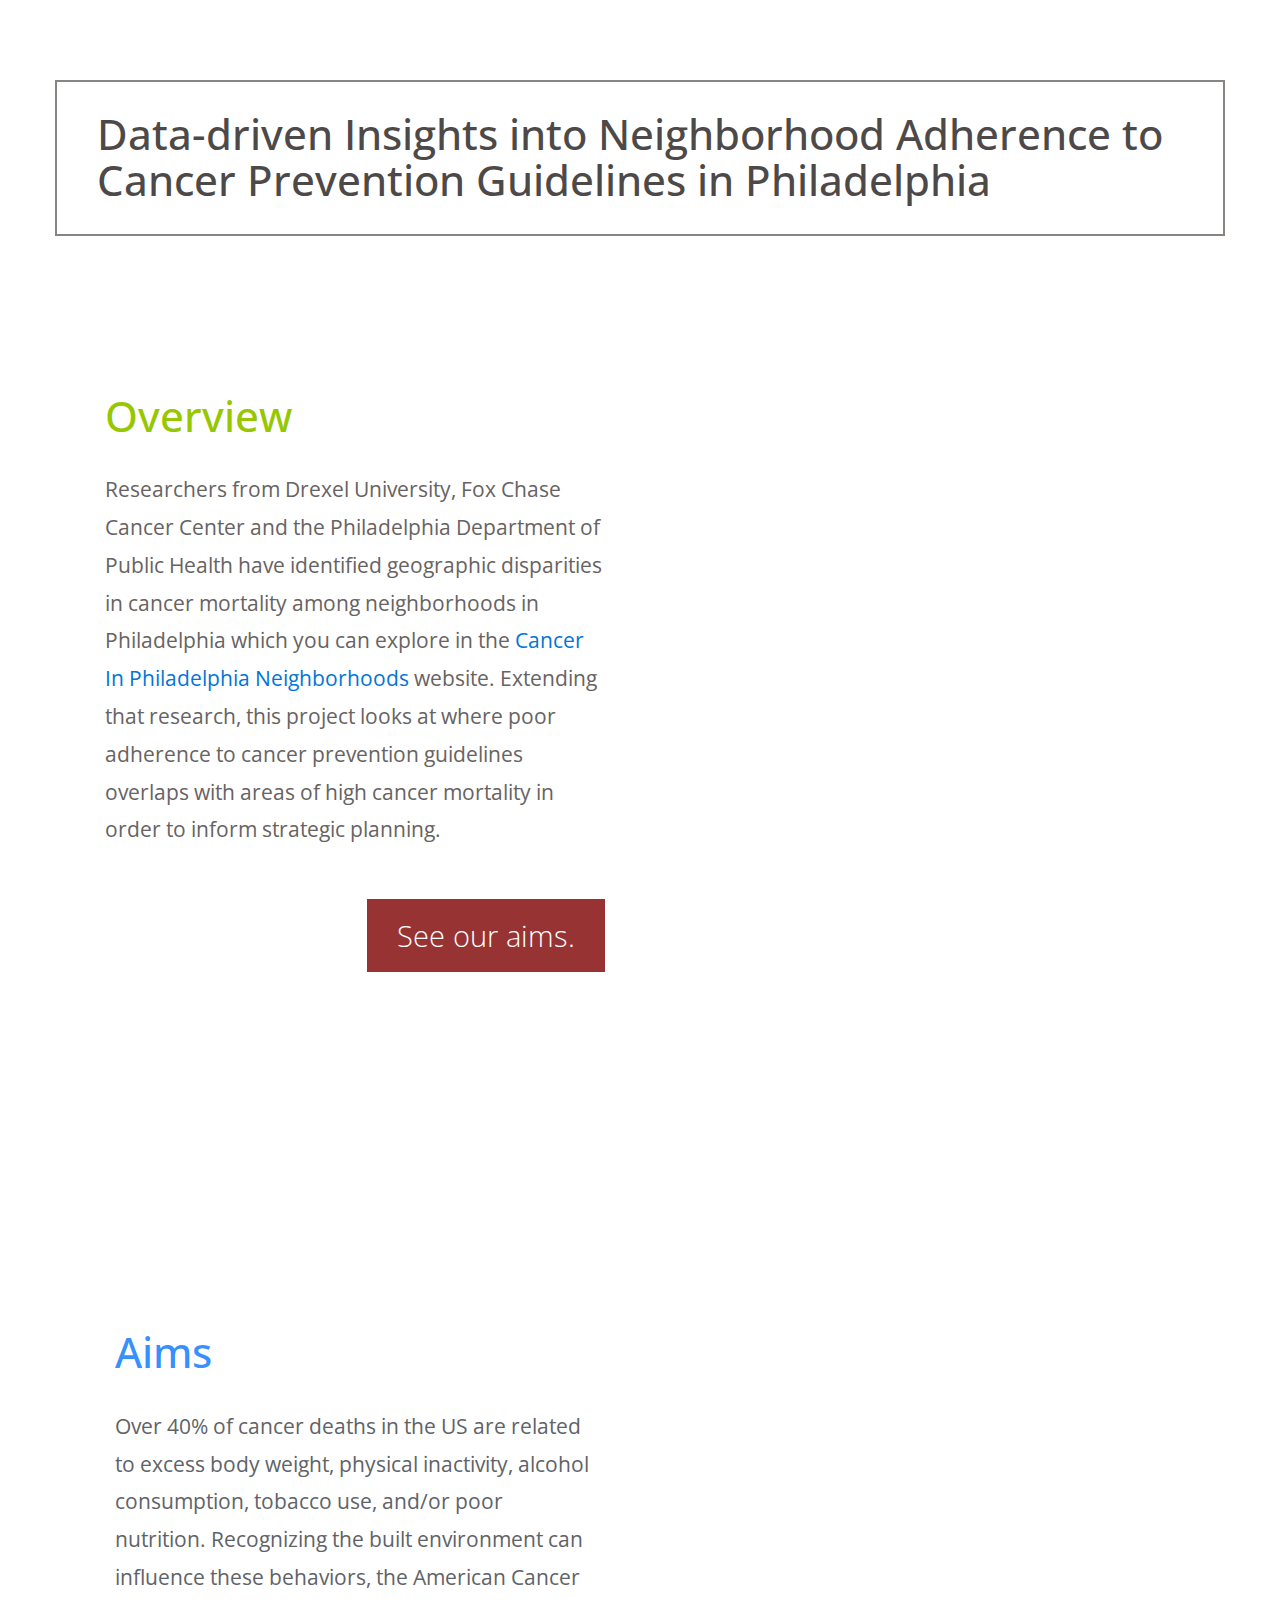
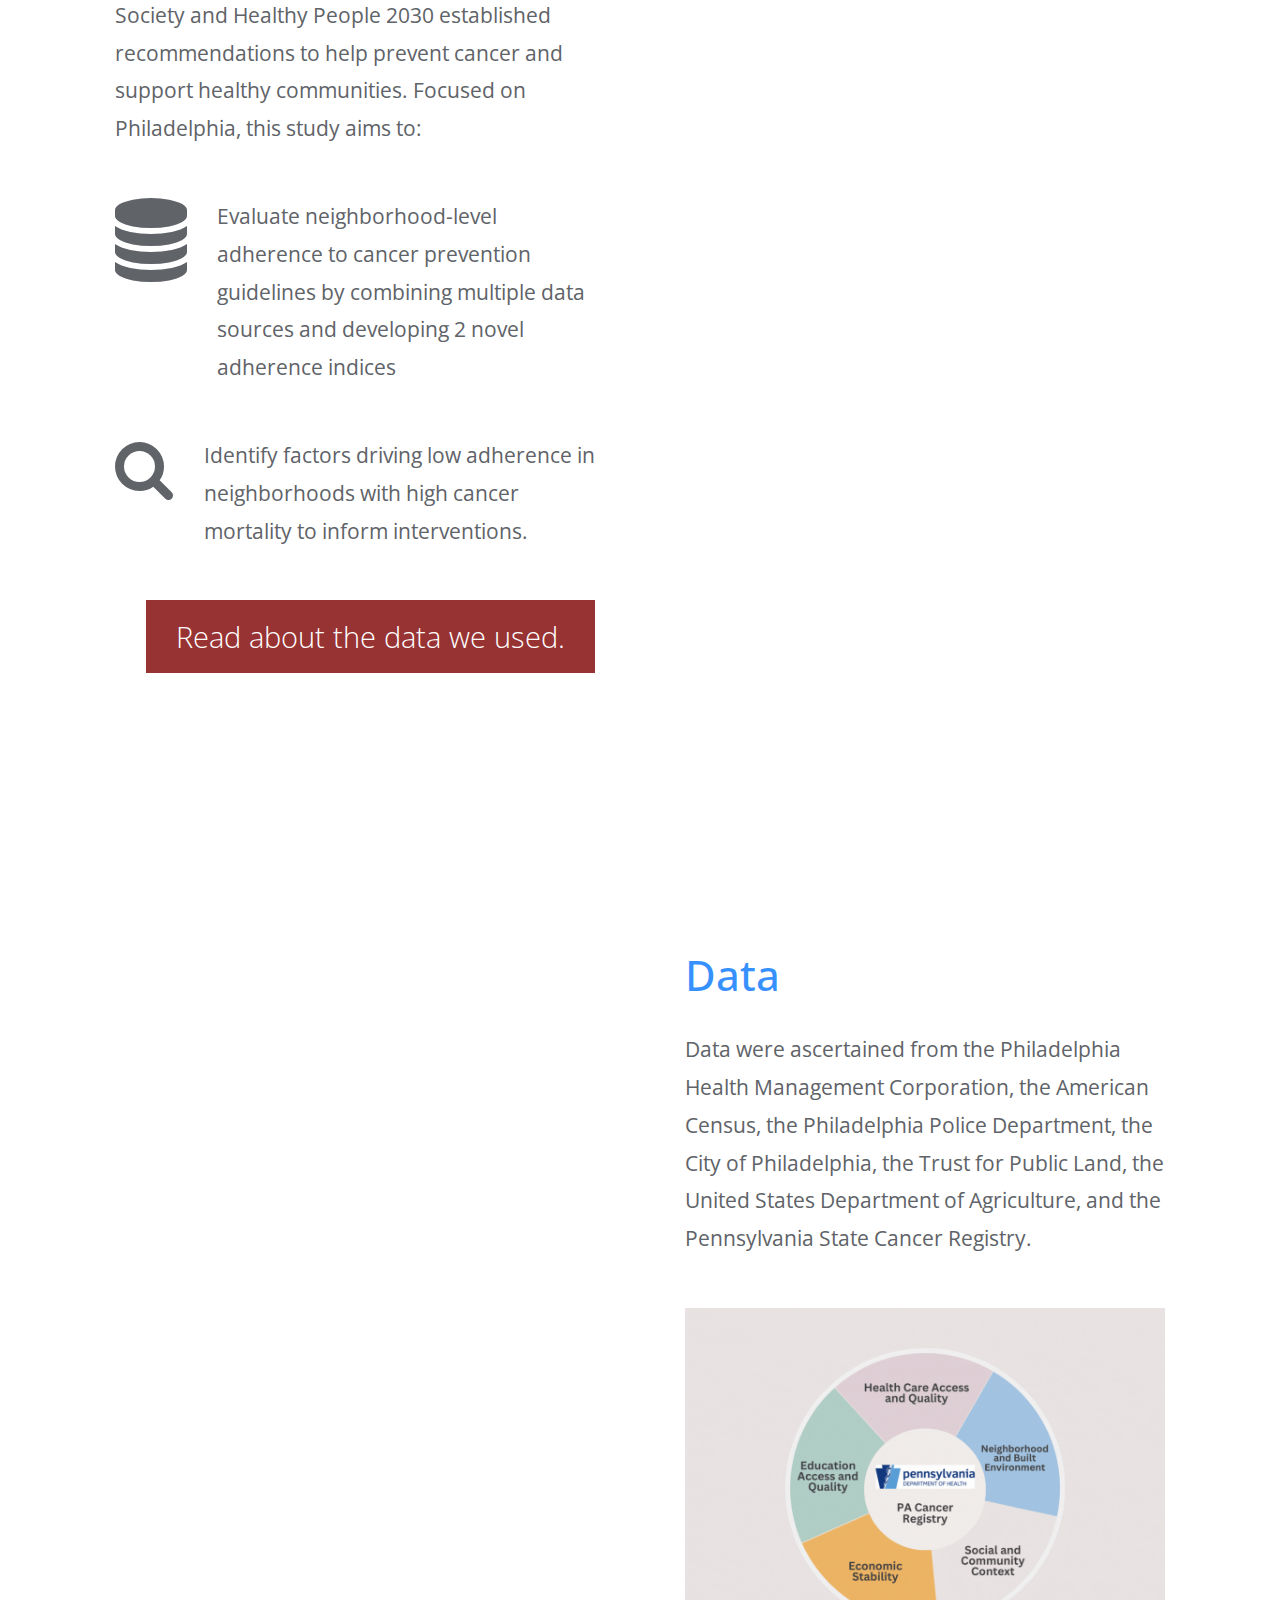
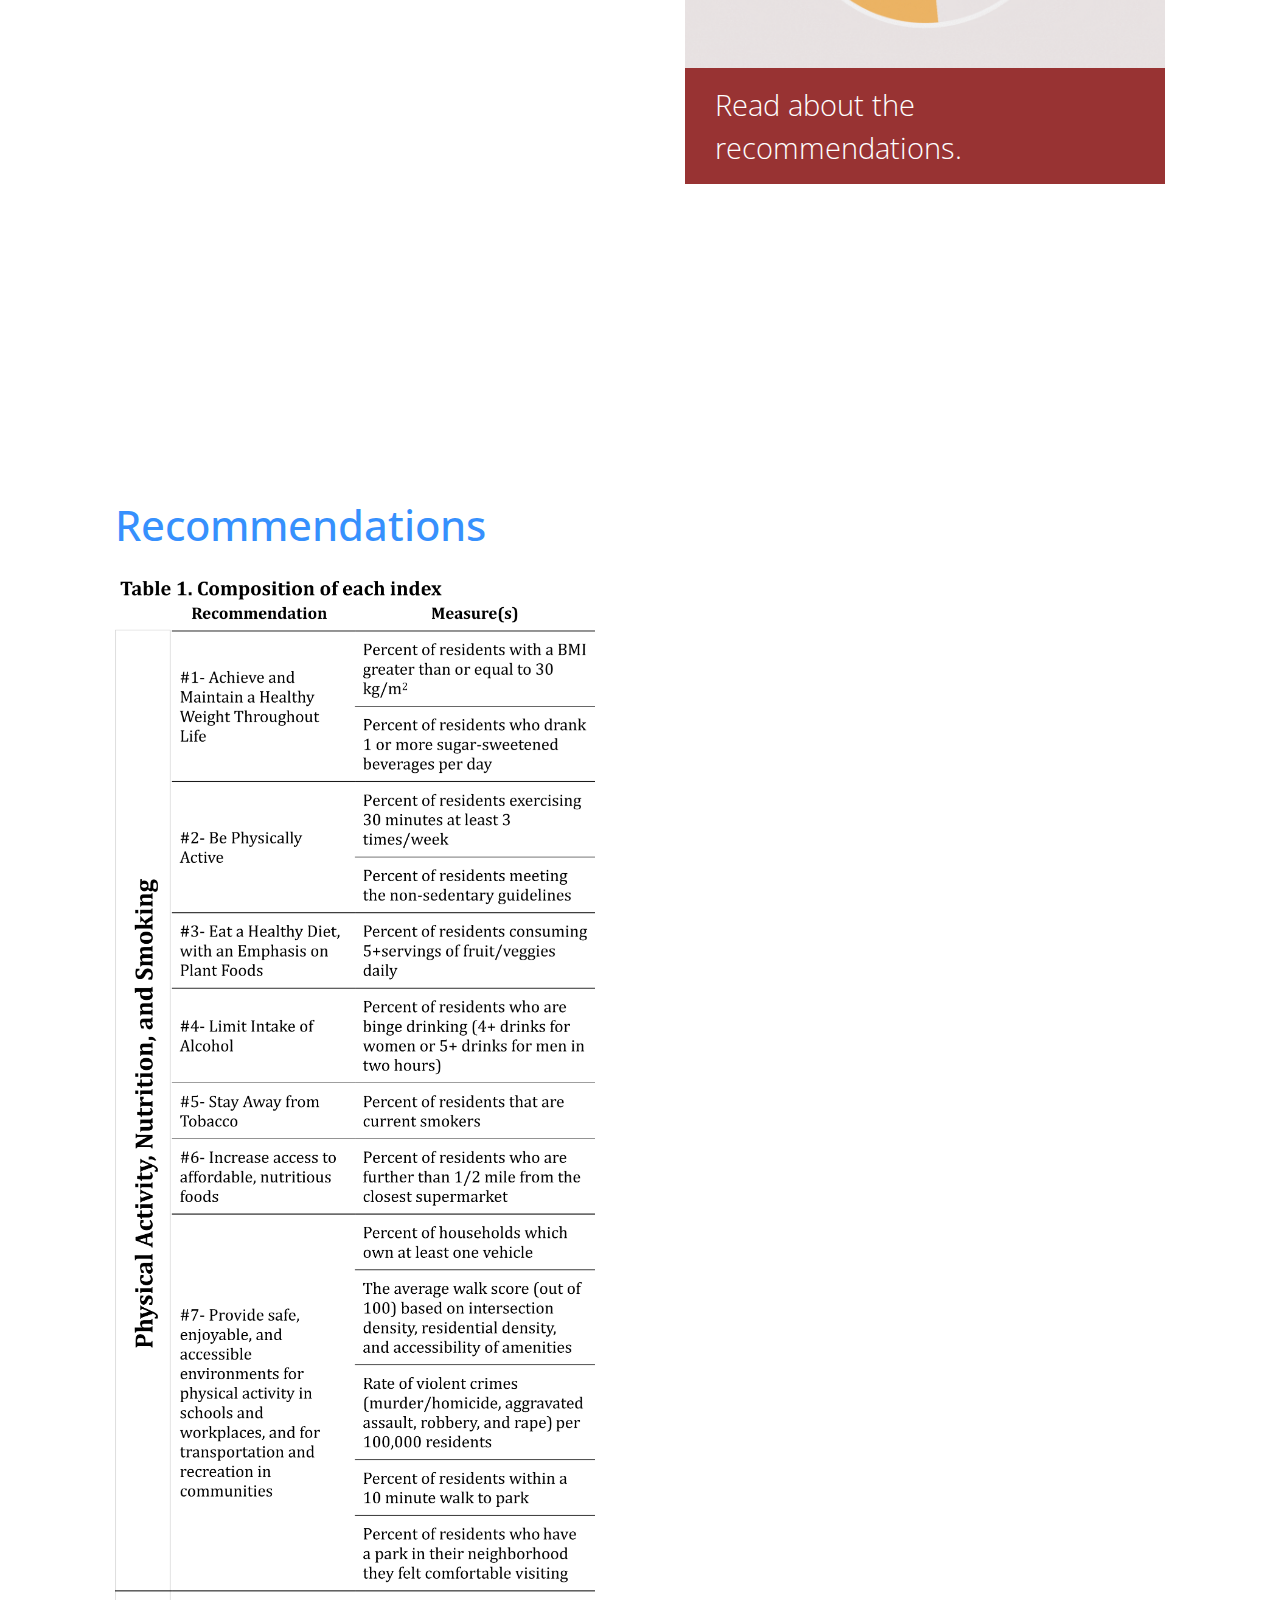
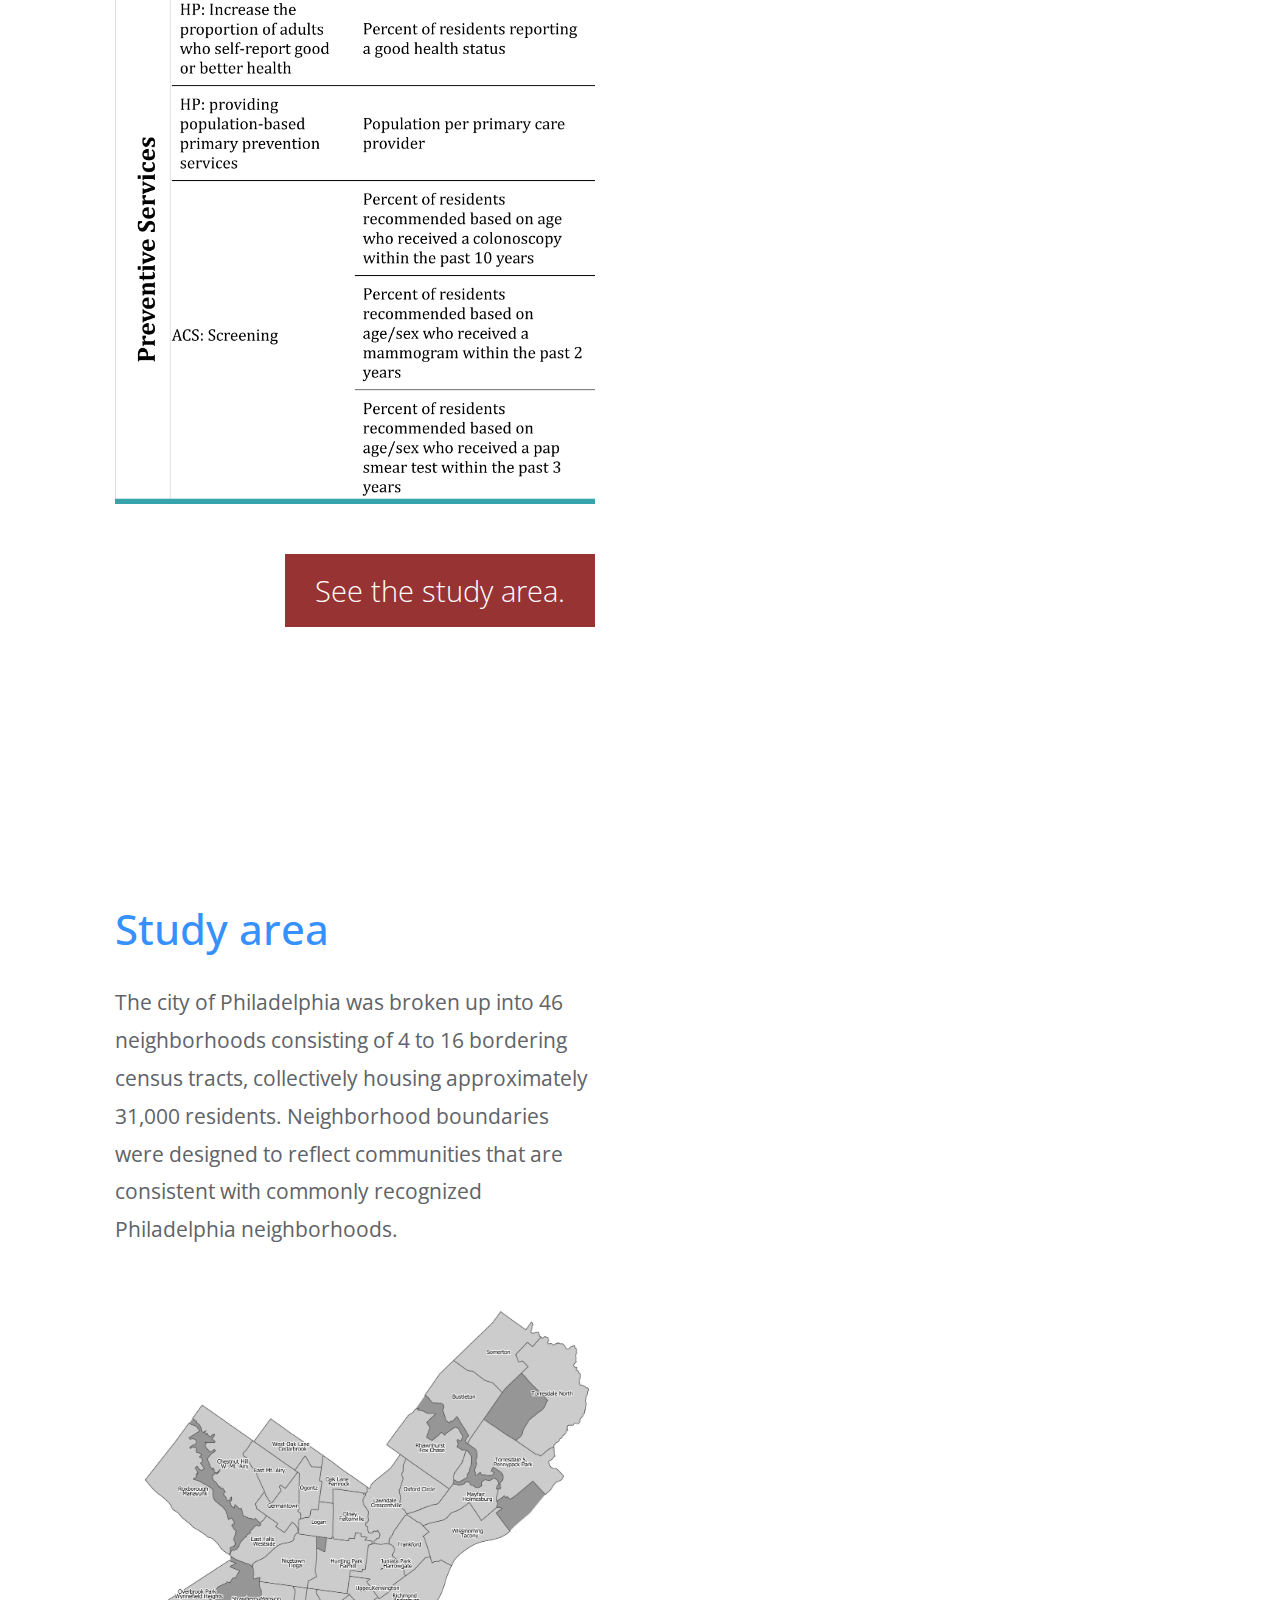
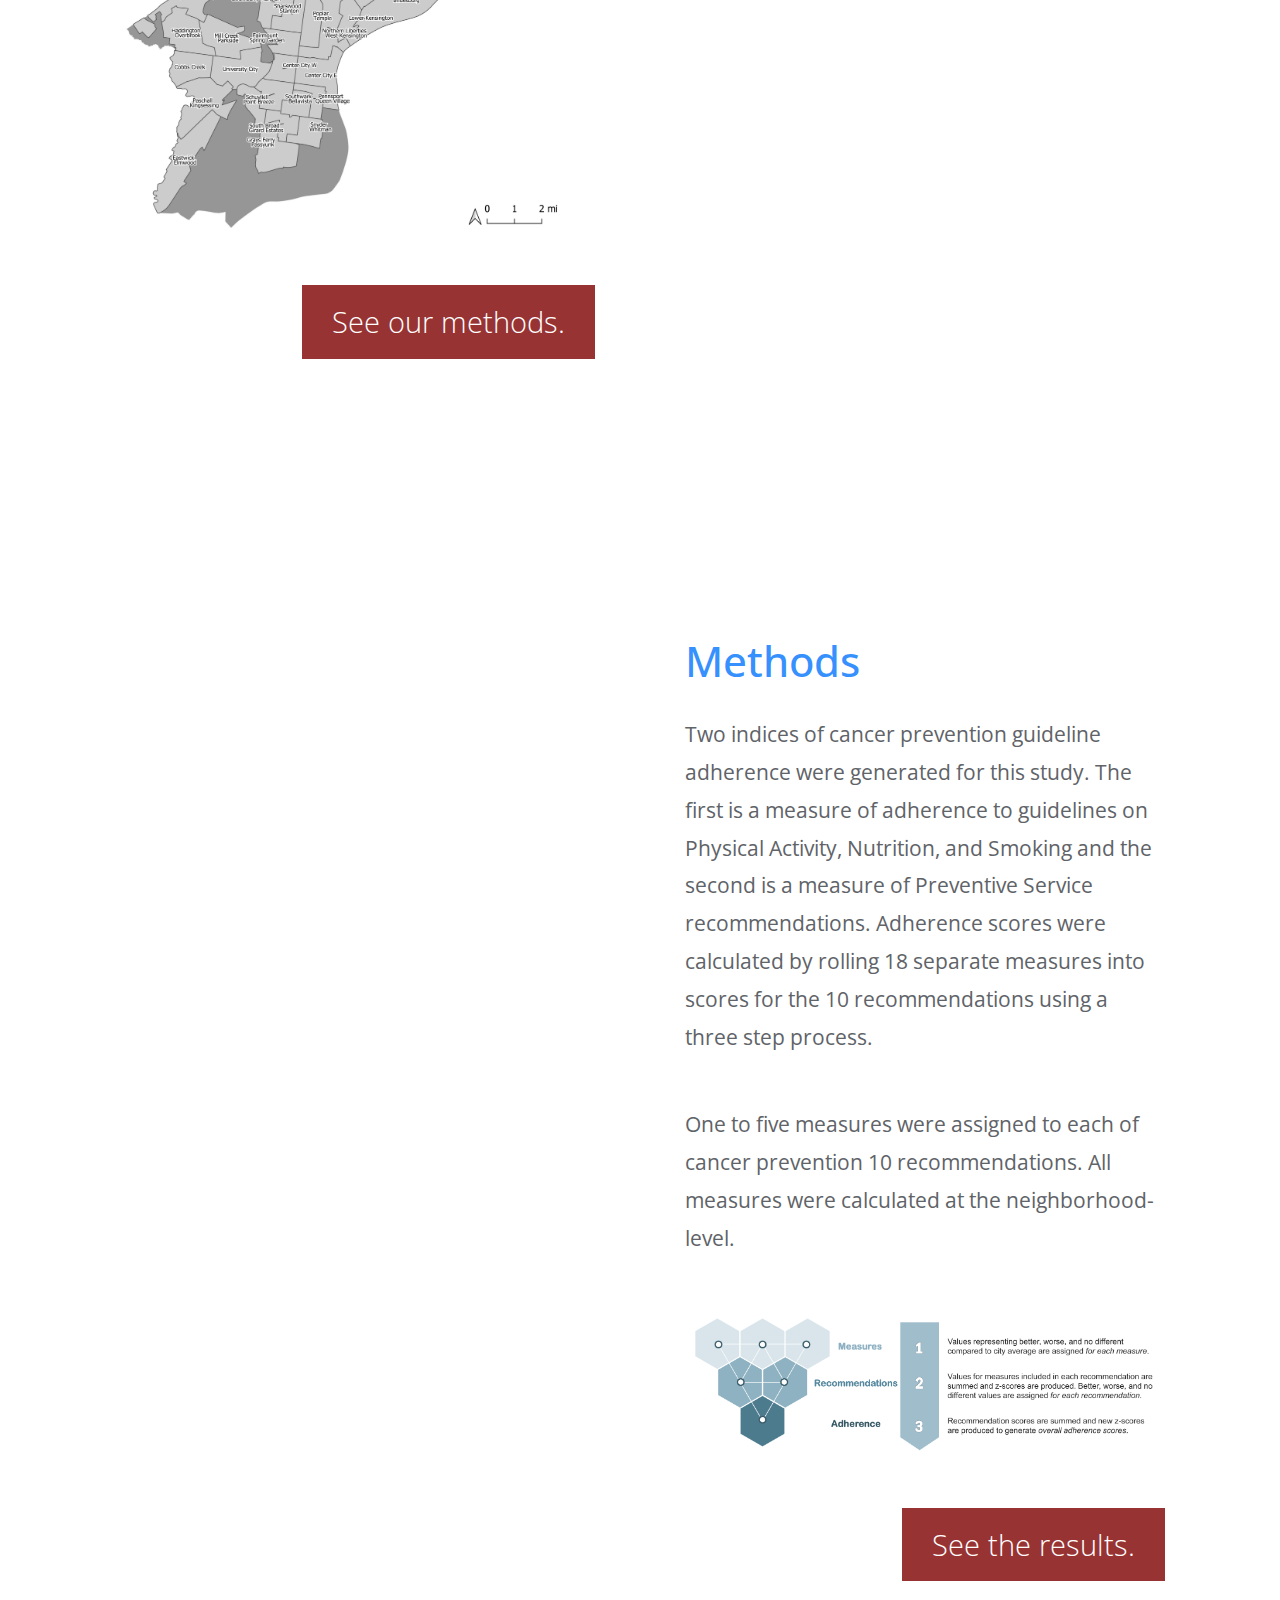
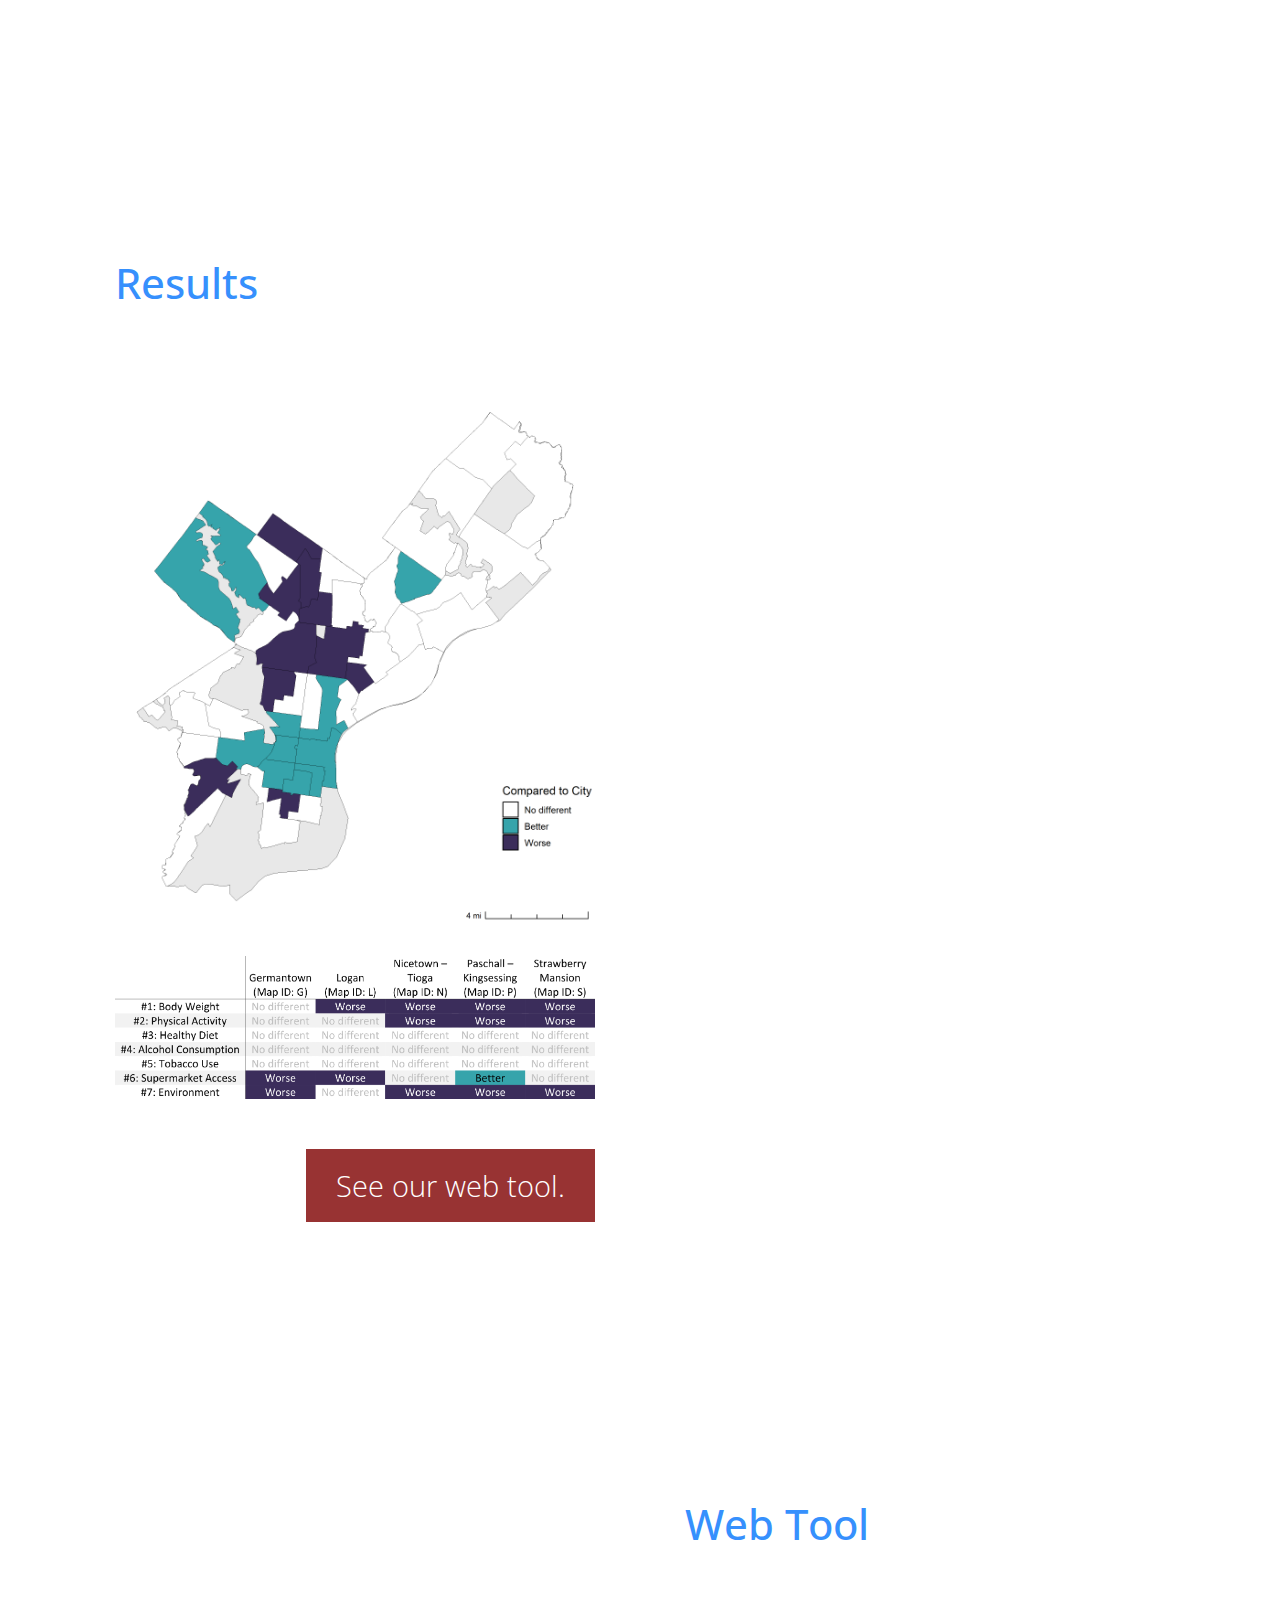
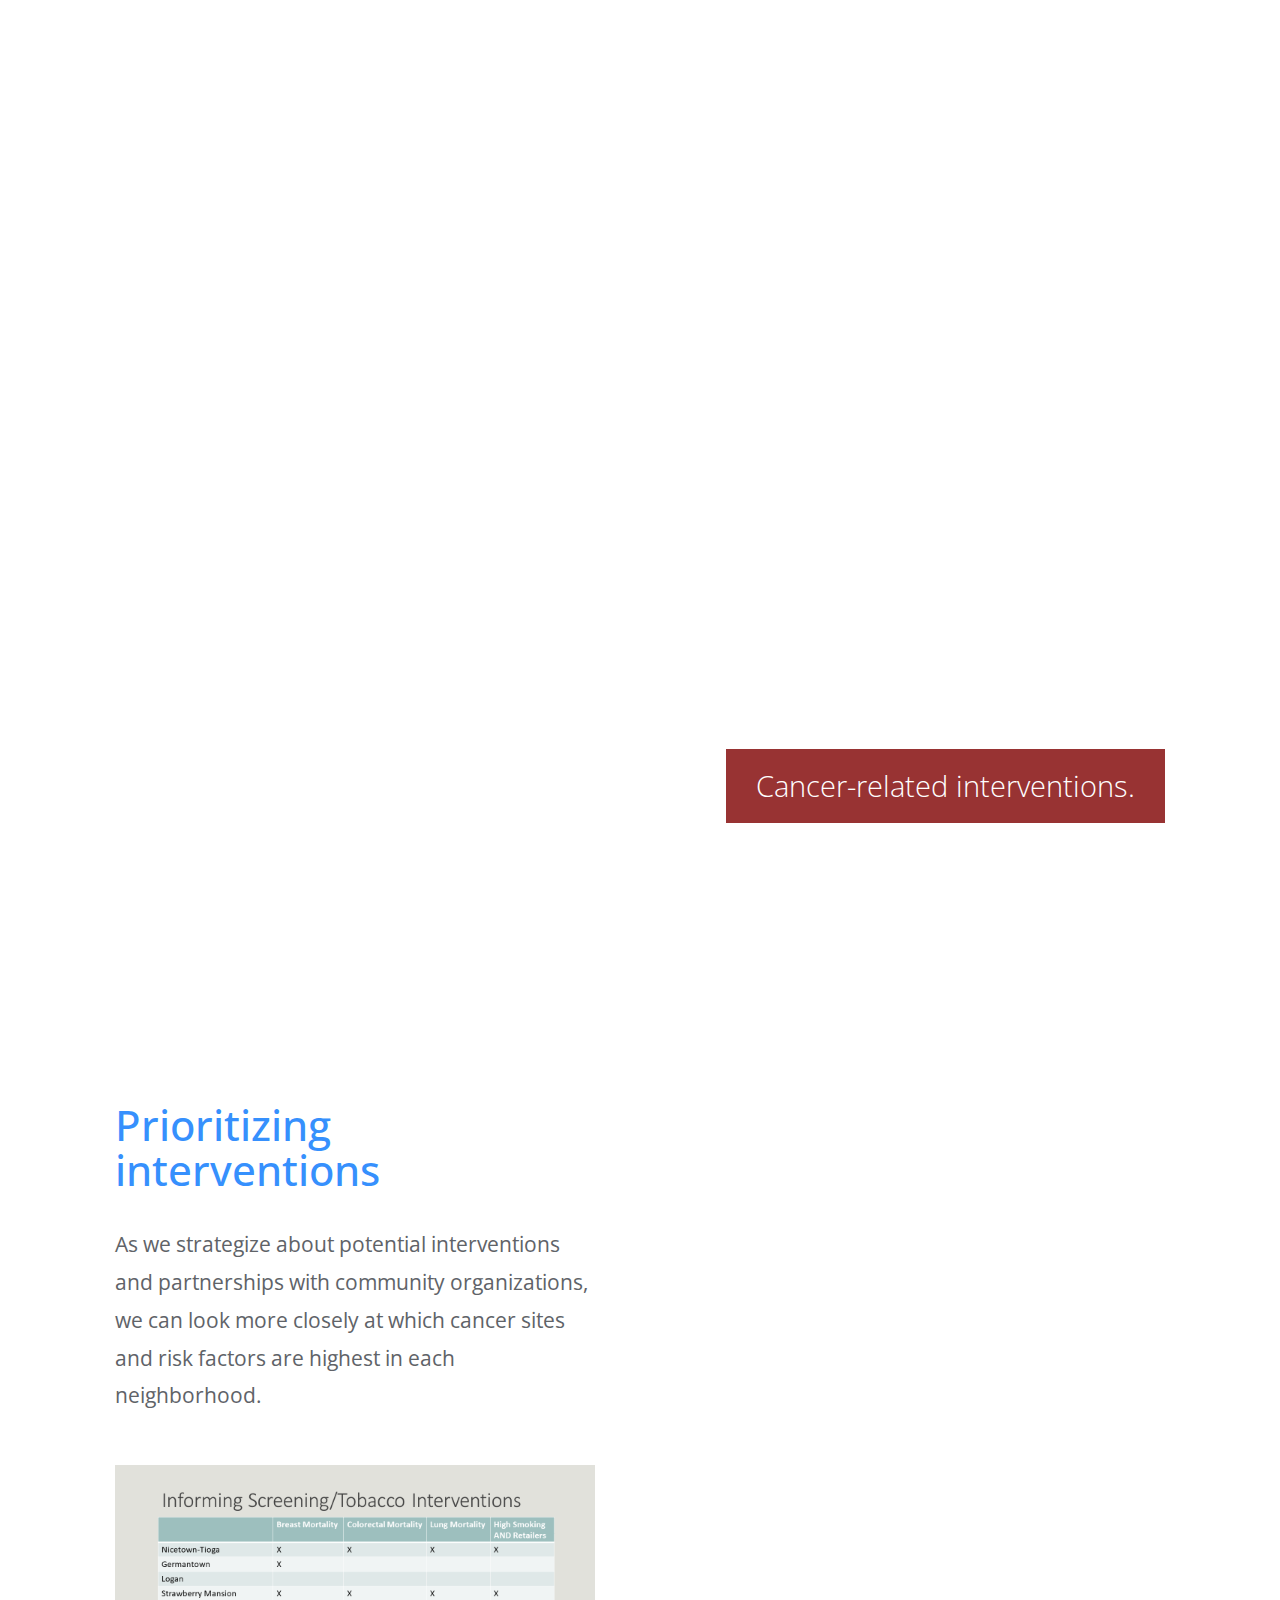
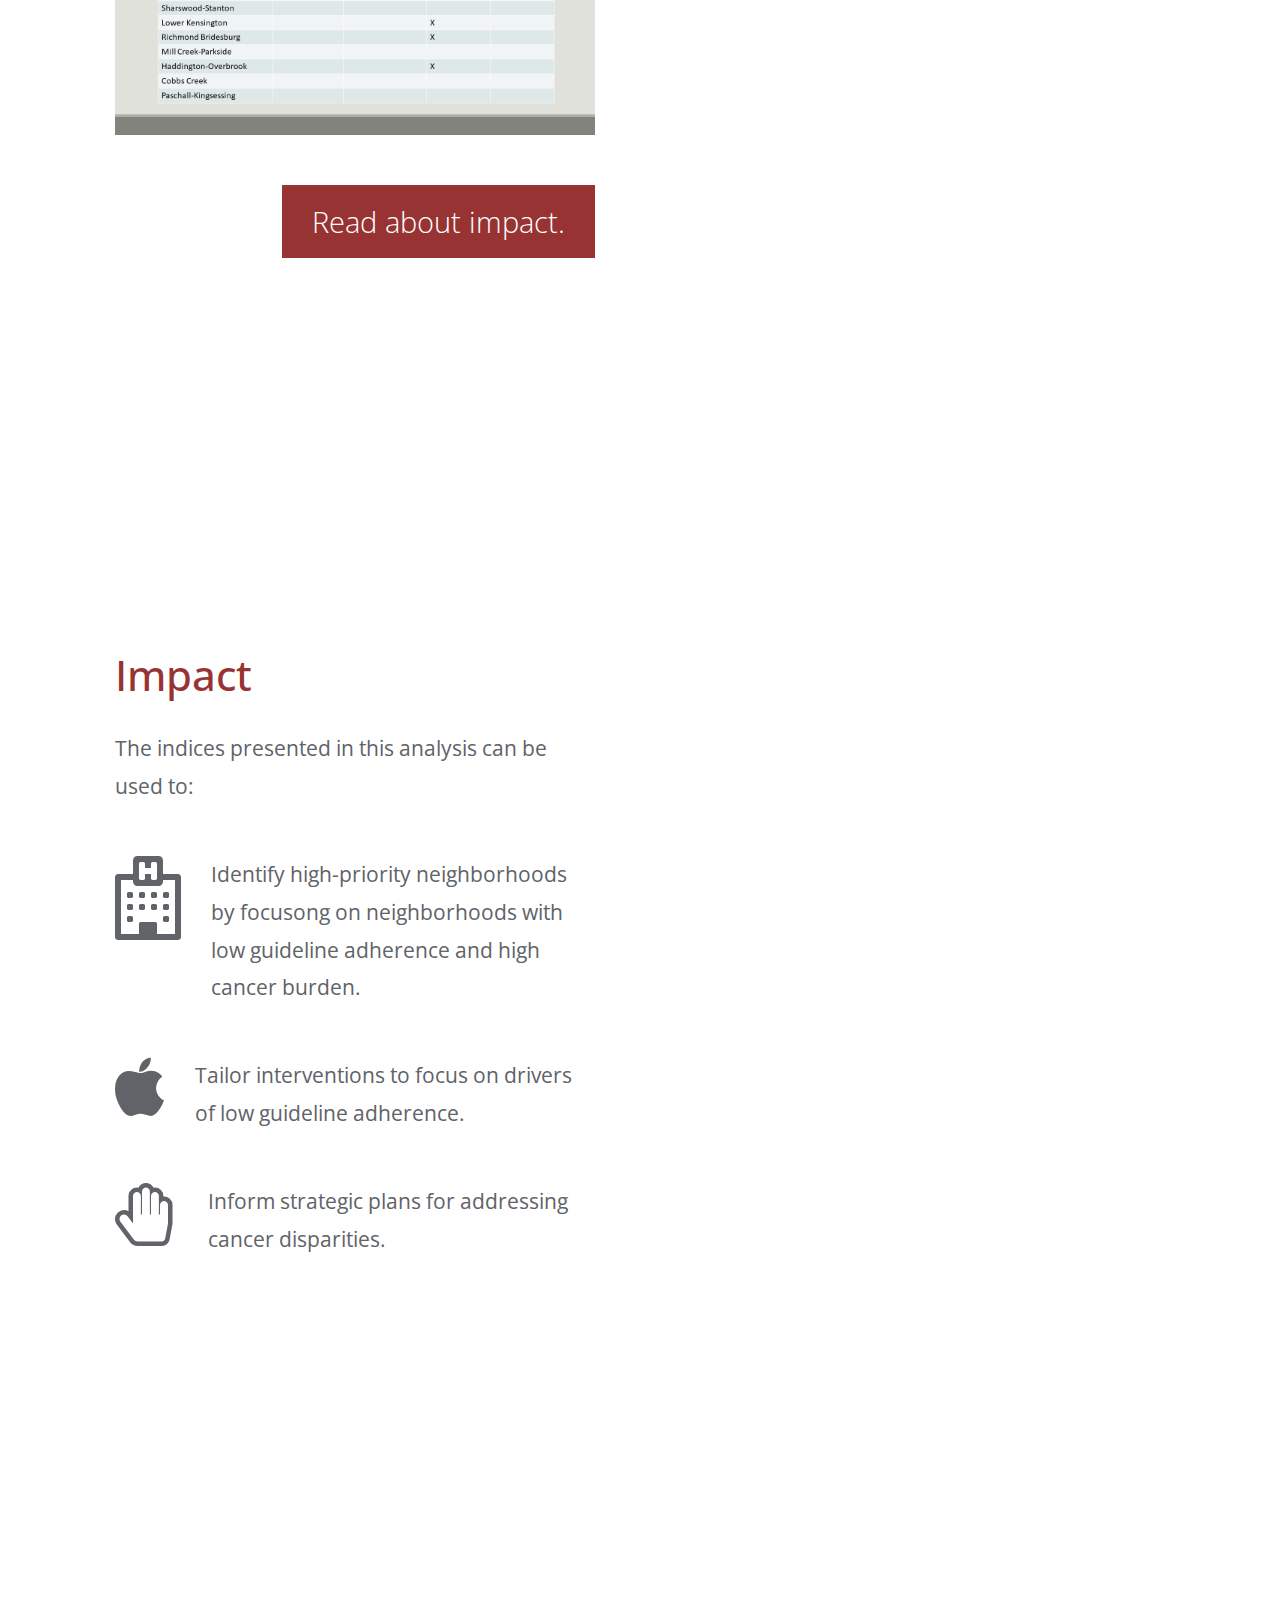
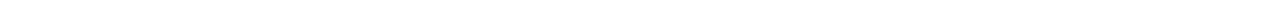
==== commit 80a49666: "Updates before publishing" ====
--- a/index.html
+++ b/index.html
@@ -153,7 +153,7 @@
                             <a href="#tool" class="tm-btn">See our web tool.</a>
                         </div>                        
                         <div class="tm-copyright-div">
-                            <p>Photo credit: Jose Antonio Gallego Vázquez</a> 
+                            <p>Photo credit: Dyana Wing So</p> 
                             </p>
                         </div>   
                     </div>                    
@@ -164,10 +164,10 @@
                     <div class="tm-translucent-white-bg tm-content-box tm-content-box-right tm-textbox-full-height">
                         <div class="tm-content-box-inner">
                             <h2 class="tm-section-title tm-blue-text">Web Tool</h2>           
-                            <style>.embed-container {position: relative; padding-bottom: 150%; height: 0; max-width: 100%;} .embed-container iframe, .embed-container object, .embed-container iframe{position: absolute; top: 0; left: 0; width: 100%; height: 100%;} small{position: absolute; z-index: 40; bottom: 0; margin-bottom: -15px;}</style><div class="embed-container"><iframe width="500" height="750" frameborder="0" scrolling="no" marginheight="0" marginwidth="0" title="TraumaPaperMap" src="//www.arcgis.com/apps/Embed/index.html?webmap=9cafa112797e4b7da999b653da95ec6f&extent=-75.3295,39.9248,-74.9247,40.0818&home=true&zoom=true&previewImage=false&scale=false&search=true&searchextent=true&legend=true&disable_scroll=false&theme=light"></iframe></div>
+                            <style>.embed-container {position: relative; padding-bottom: 150%; height: 0; max-width: 100%;} .embed-container iframe, .embed-container object, .embed-container iframe{position: absolute; top: 0; left: 0; width: 100%; height: 100%;} small{position: absolute; z-index: 40; bottom: 0; margin-bottom: -15px;}</style><div class="embed-container"><iframe width="500" height="750" frameborder="0" scrolling="no" marginheight="0" marginwidth="0" title="TraumaPaperMap" src="//www.arcgis.com/apps/Embed/index.html?webmap=9cafa112797e4b7da999b653da95ec6f&extent=-75.3295,39.9248,-74.9247,40.0818&home=true&zoom=true&previewImage=false&scale=false&search=true&searchextent=true&legend=true&disable_scroll=true&theme=light"></iframe></div>
                              <!-- <iframe src="https://www.arcgis.com/apps/instant/basic/index.html?appid=b66e481b83924f2eb1e0e2c3b4e837da" width="100%" height = "600" frameborder="1" style="border:1" allowfullscreen>iFrames are not supported on this page.</iframe>    -->
                             <p></p>
-                            <a href="#discussion" class="tm-btn">Cancer-related interventions.</a>
+                            <a href="#intervention" class="tm-btn">Cancer-related interventions.</a>
                         </div>                        
                         <div class="tm-copyright-div">
                             <p>Photo credit: Jose Antonio Gallego Vázquez</a> 
@@ -187,8 +187,7 @@
                             <a href="#discussion" class="tm-btn">Read about impact.</a>
                         </div>                        
                         <div class="tm-copyright-div">
-                            <p>Photo credit: Jose Antonio Gallego Vázquez</a> 
-                            </p>
+                            <p>Photo credit: Shawn Henry</p>
                         </div>   
                     </div>                    
                 </div>        
--- a/css/templatemo-style.css
+++ b/css/templatemo-style.css
@@ -248,7 +248,7 @@
 .tm-copyright-div {	
 	color: white;
 	display: inline-block;
-	padding: 30px 35px;
+	padding: 15px 15px;
 	position: absolute;
     bottom: 0;
     right: 0;    
